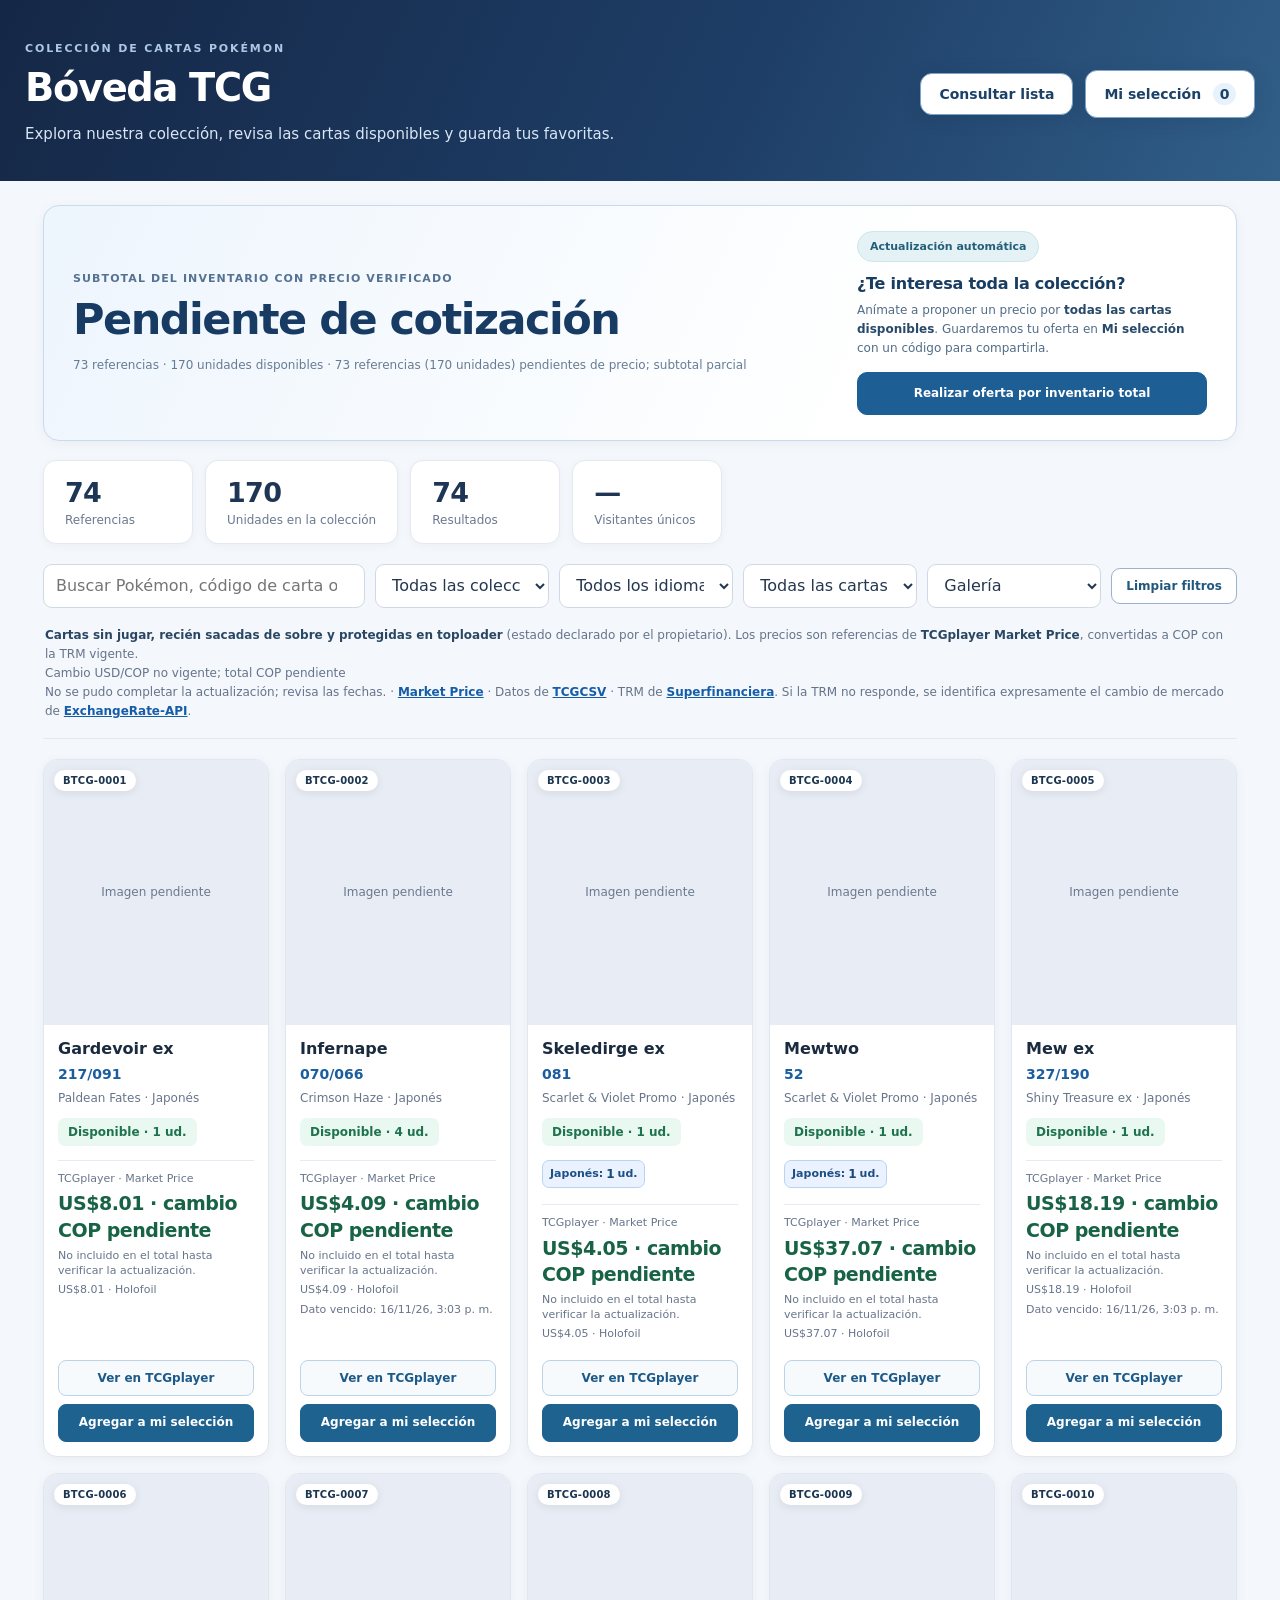
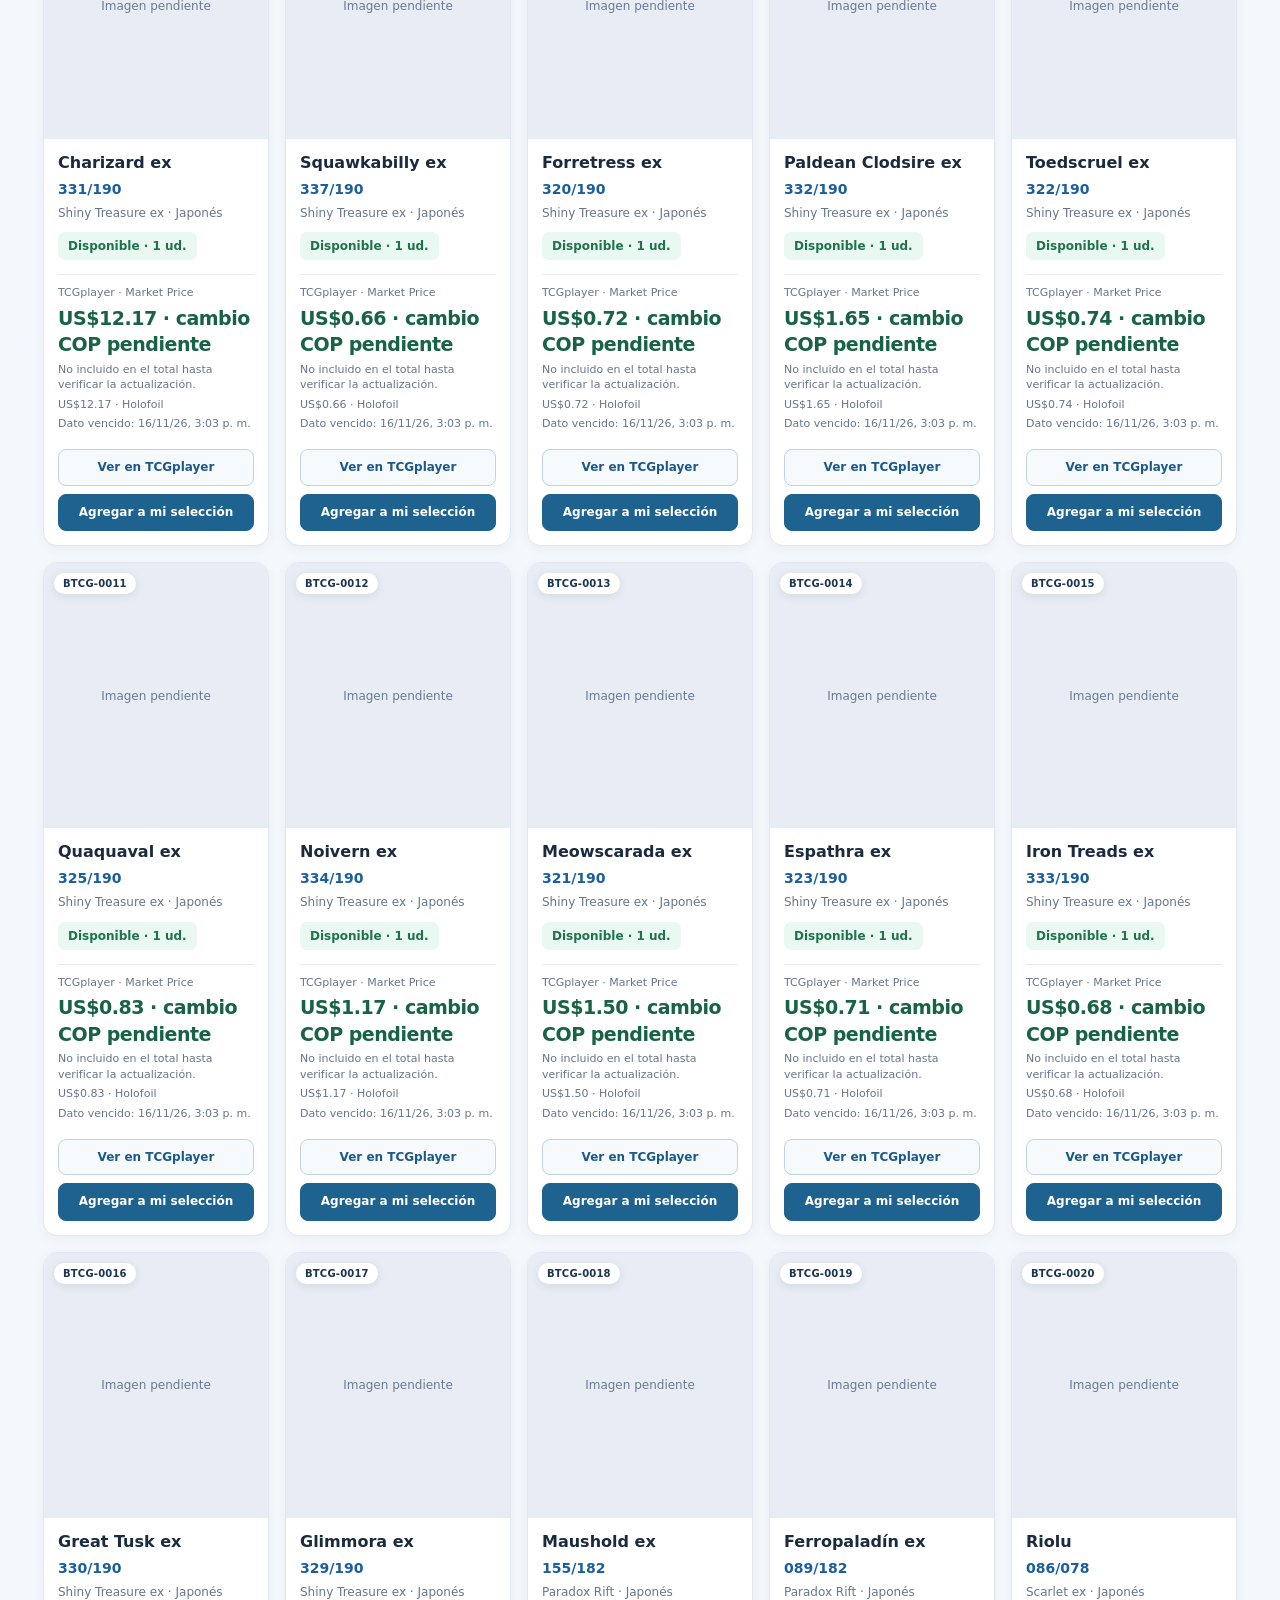
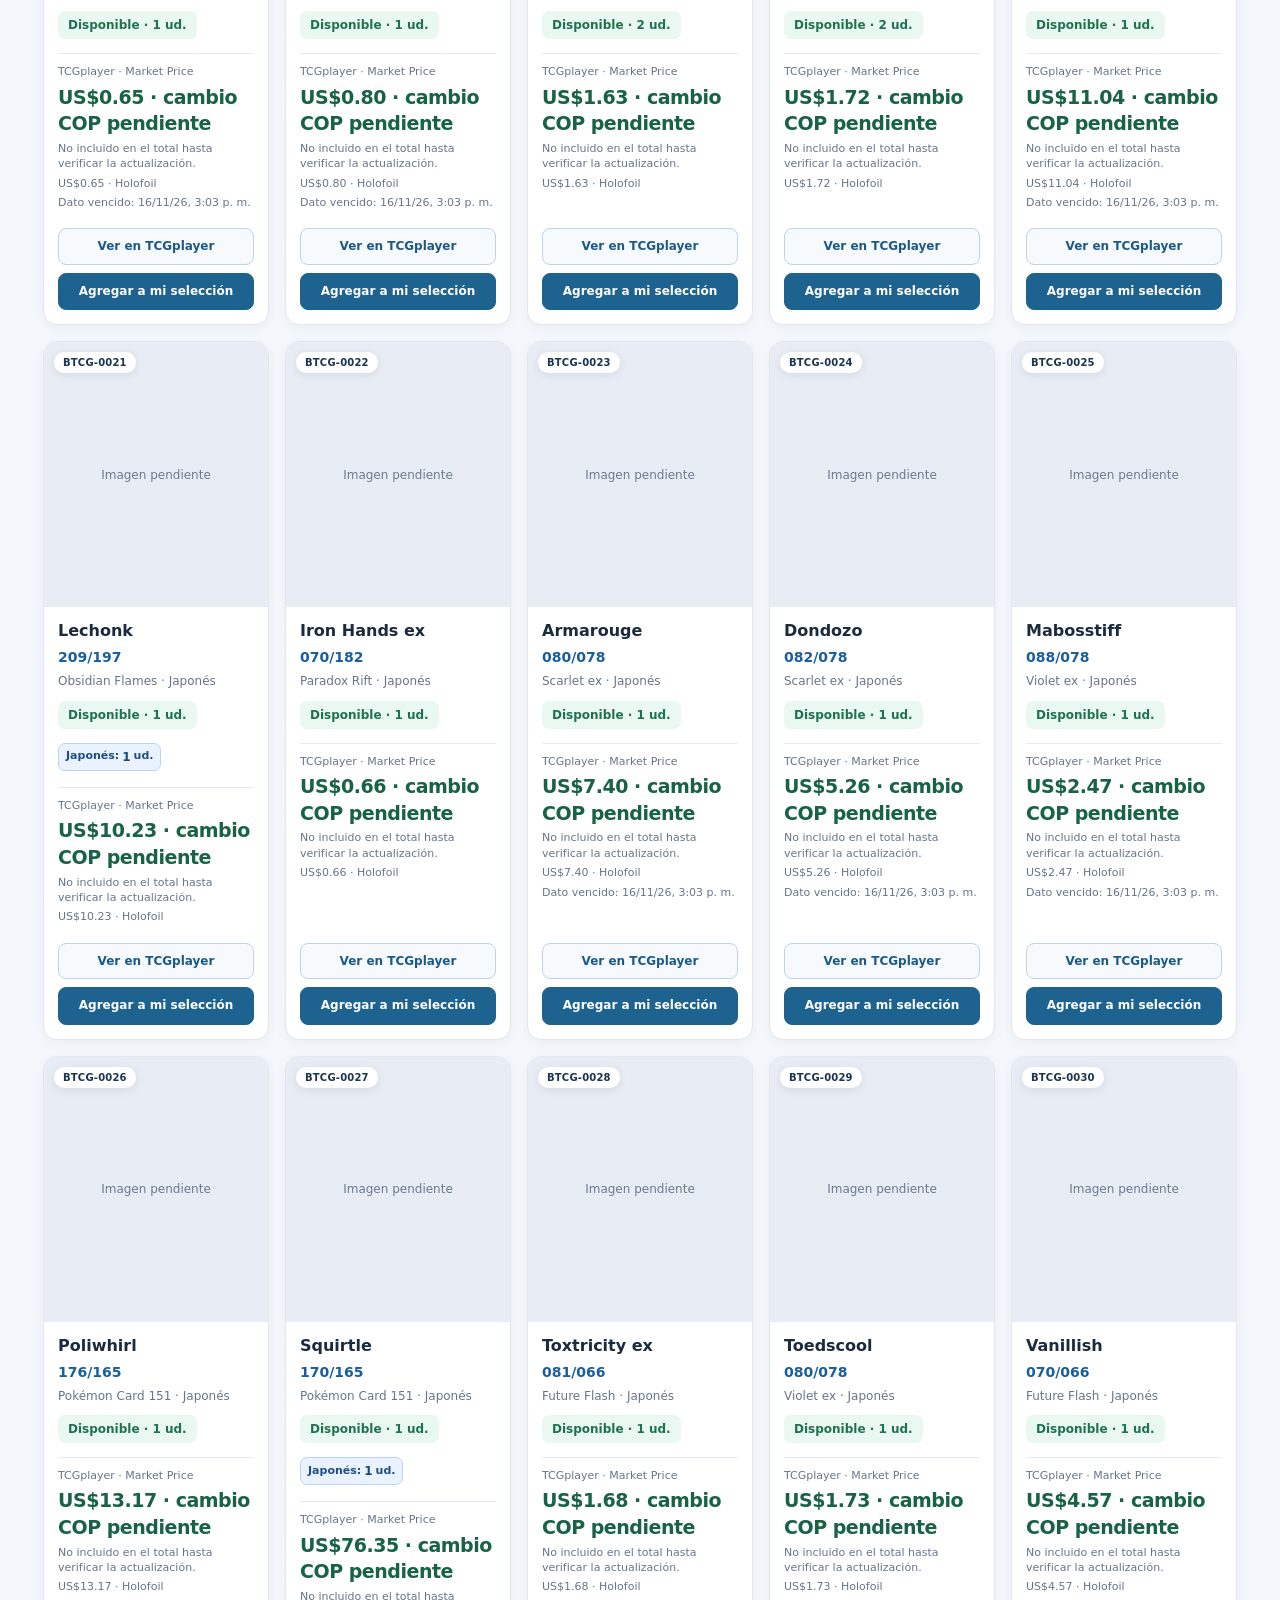
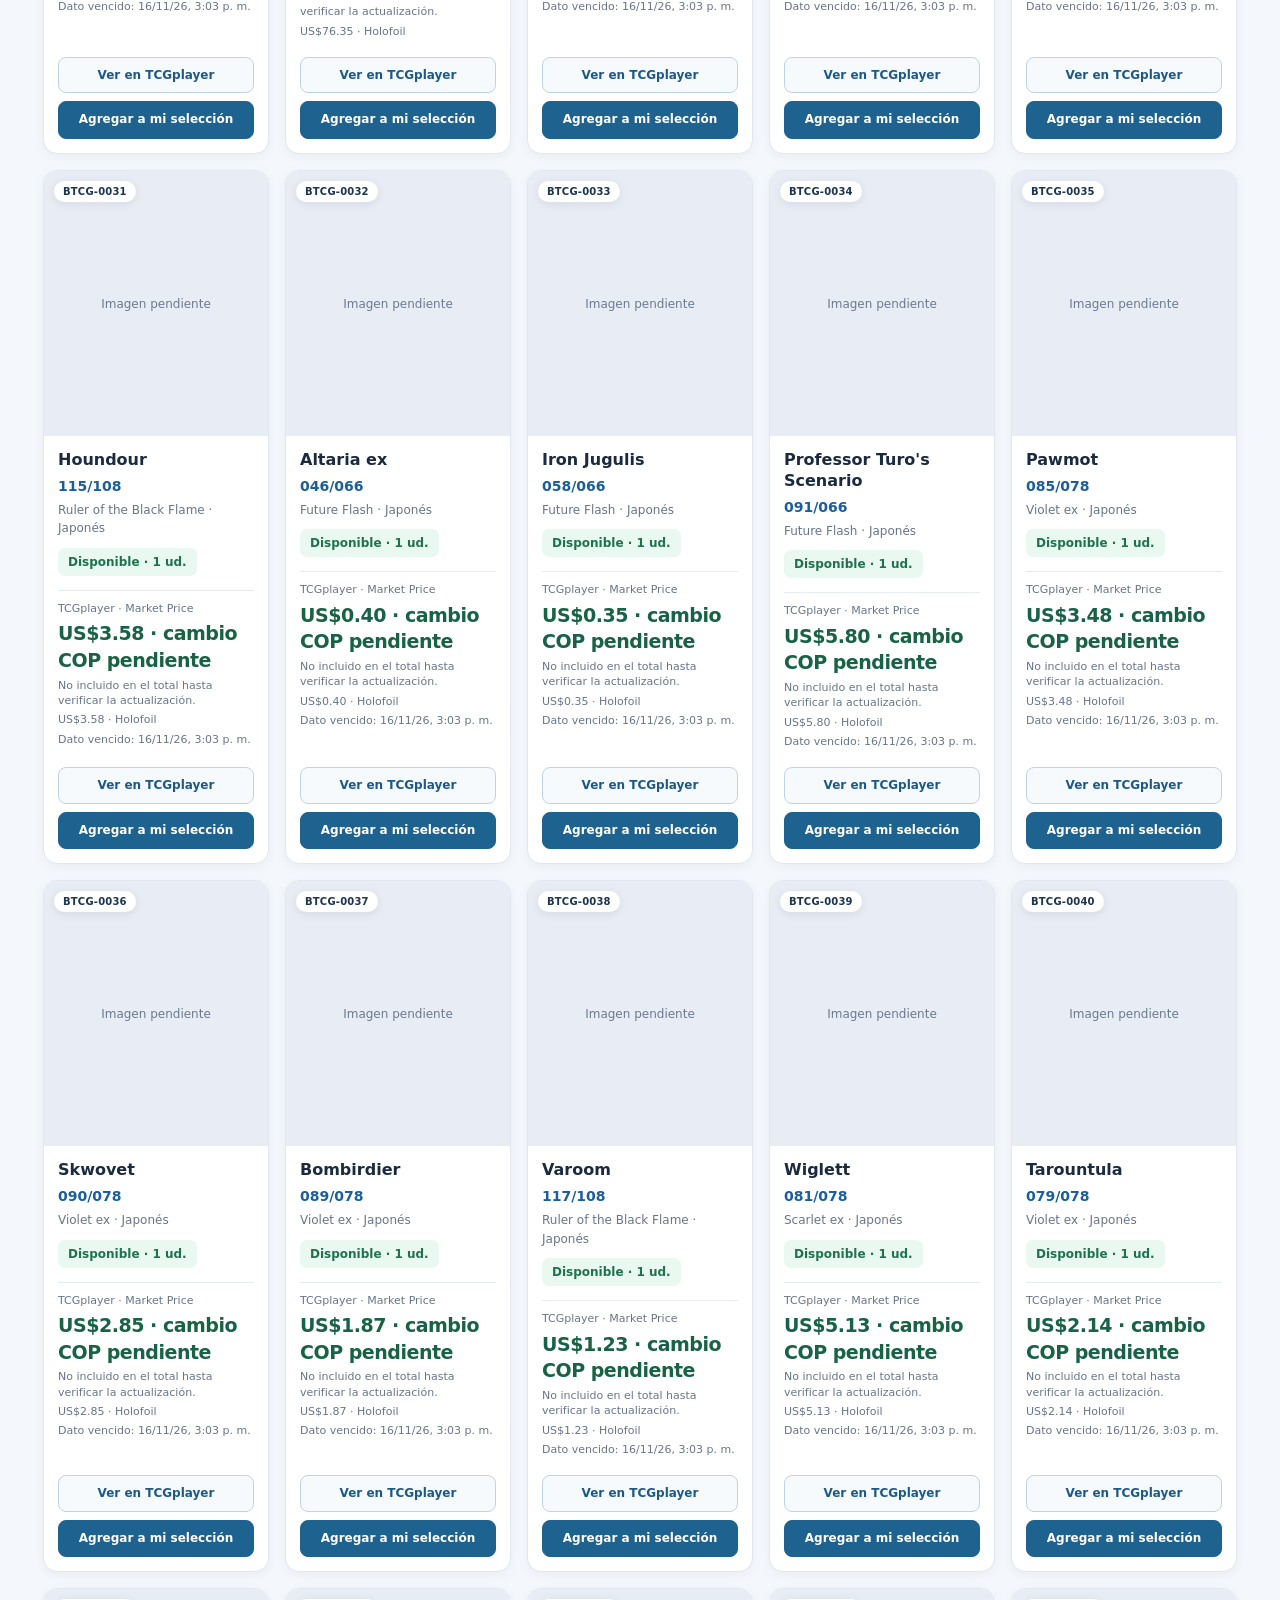
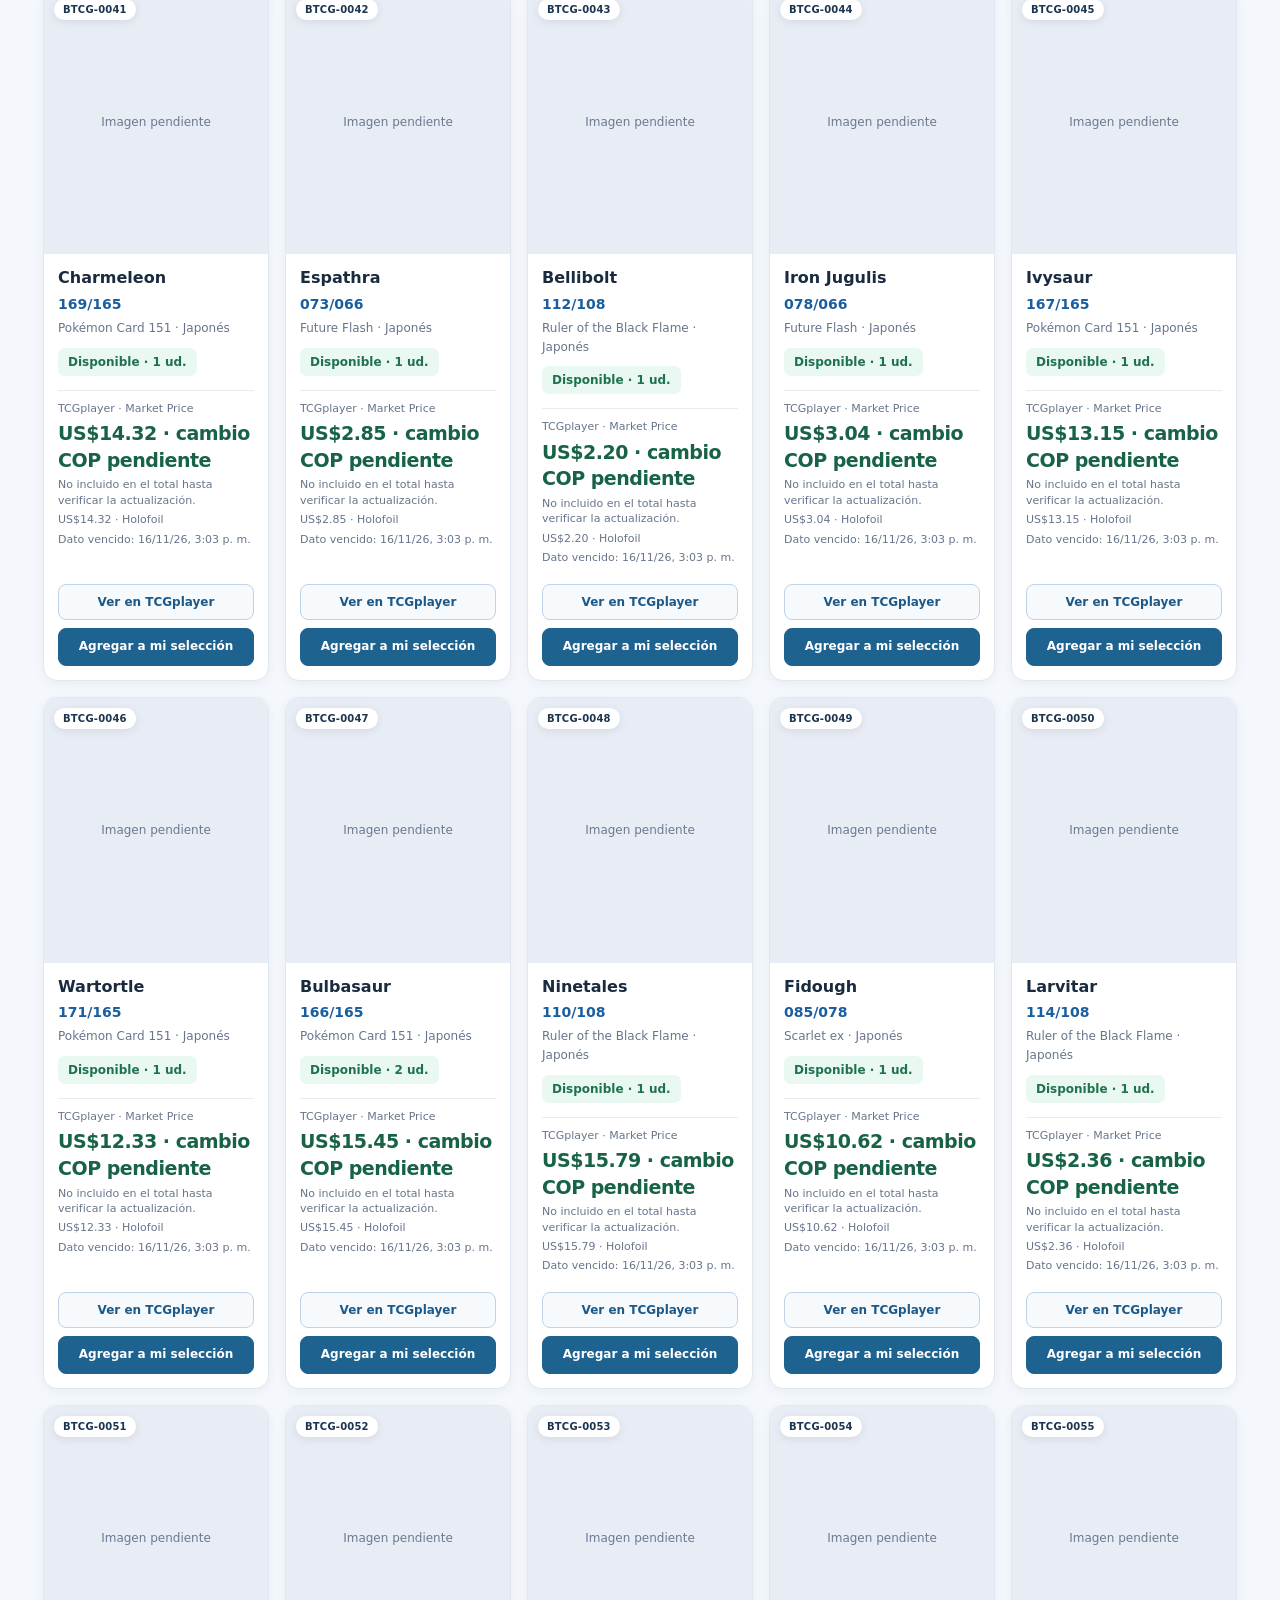
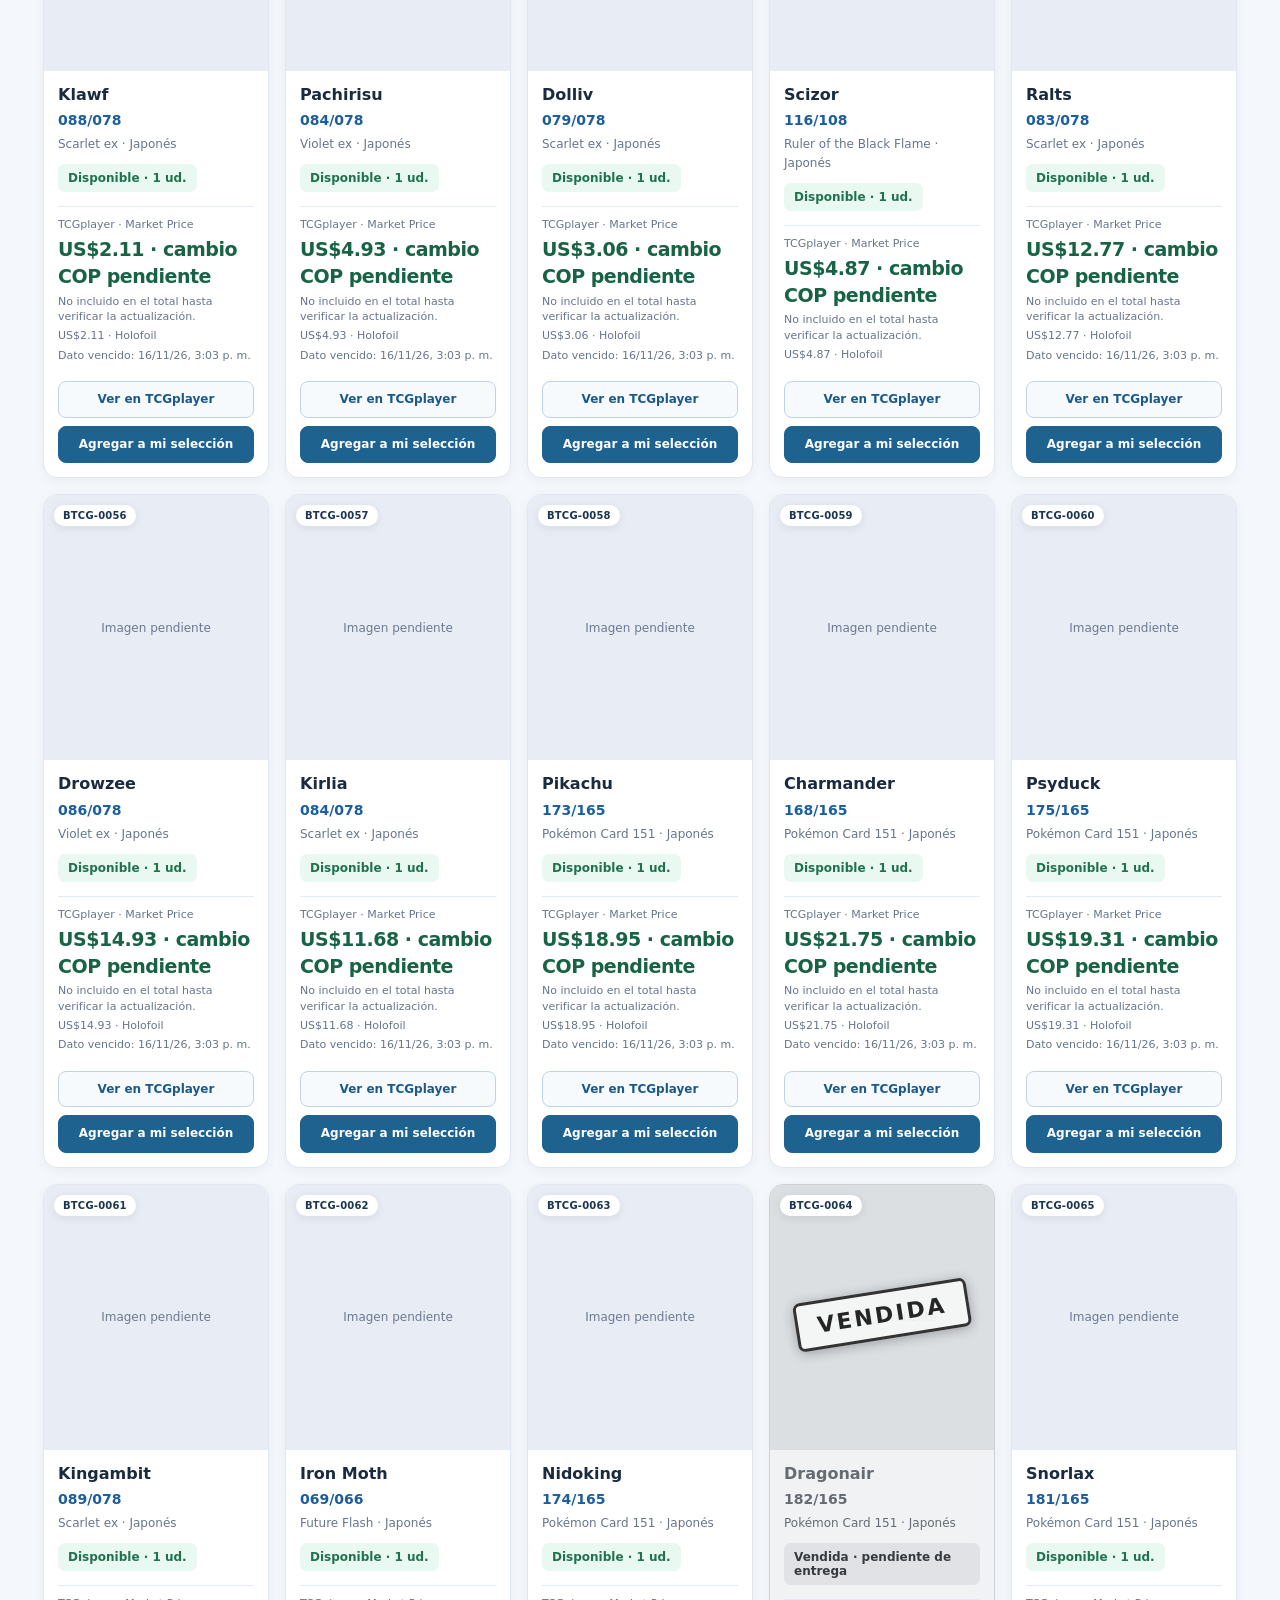
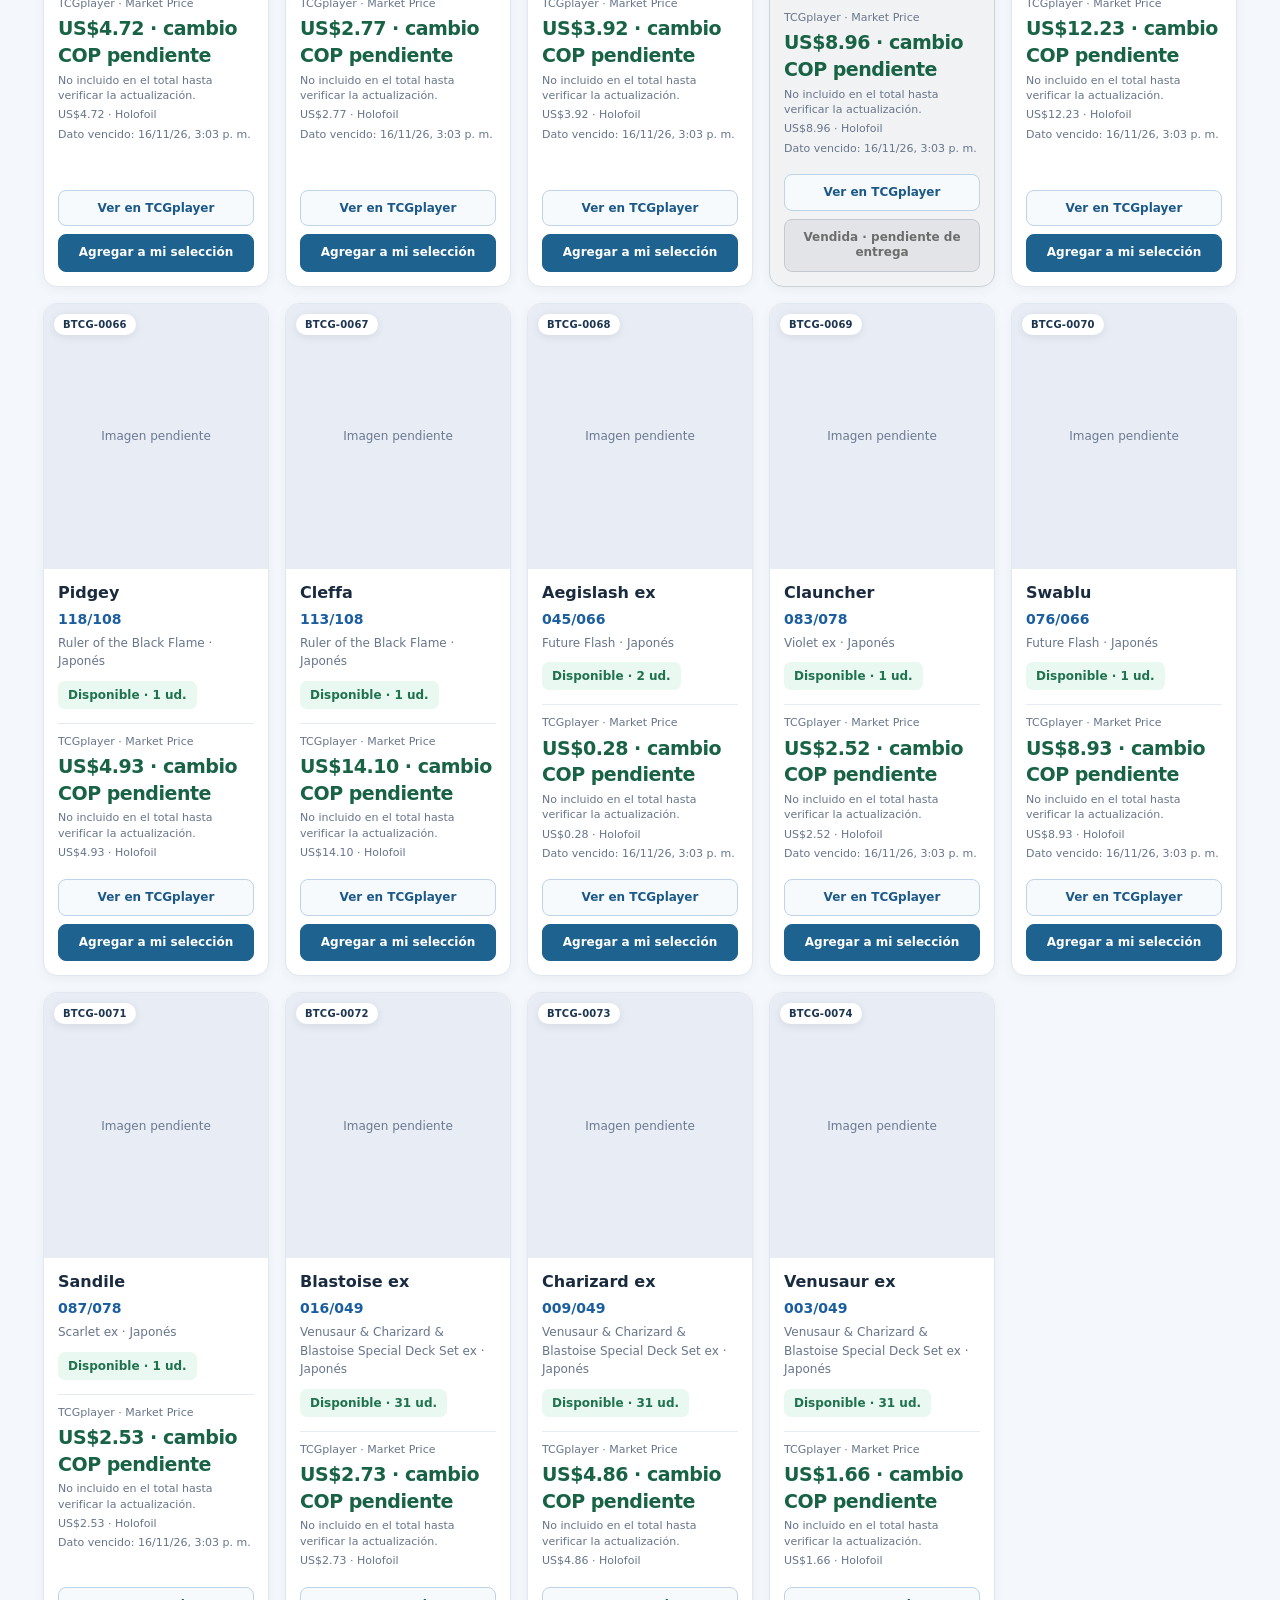
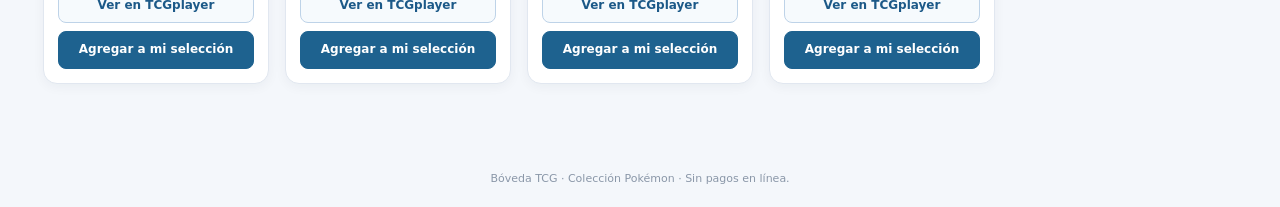
==== index.html @ ddc6ca7d "Actualizar versiones para mostrar estado pendiente de entrega" ====
<!doctype html>
<html lang="es">
<head>
<meta charset="utf-8">
<meta name="viewport" content="width=device-width,initial-scale=1">
<meta name="robots" content="noindex,nofollow,noarchive">
<meta name="theme-color" content="#17304f">
<title>Bóveda TCG | Colección de cartas Pokémon</title>
<meta name="description" content="Explora Bóveda TCG: colección Pokémon, disponibilidad y selección de cartas.">
<link rel="stylesheet" href="./styles.css?v=64">

</head>
<body>

<header class="top">
 <div class="brand">
  <div><p class="eyebrow">COLECCIÓN DE CARTAS POKÉMON</p><h1>Bóveda TCG</h1><p class="sub">Explora nuestra colección, revisa las cartas disponibles y guarda tus favoritas.</p></div>
  <div class="header-actions">
   <button id="managementEntry" type="button" class="manage-entry" aria-label="Modo administrador desactivado" aria-pressed="false" hidden disabled>Modo administrador</button>
   <button id="orderOpen" class="cart-trigger order-entry" type="button">Consultar lista</button>
   <button id="cartOpen" class="cart-trigger" type="button">Mi selección <span id="cartCount">0</span></button>
  </div>
 </div>
</header>
<main class="wrap">
 <section class="inventory-worth" aria-label="Valor del inventario disponible">
  <div>
   <p id="inventoryValueLabel" class="inventory-worth-label">VALOR TOTAL DEL INVENTARIO PUBLICADO</p>
   <strong id="inventoryTotal" class="inventory-worth-amount" aria-live="polite" aria-atomic="true">Calculando…</strong>
   <p id="inventoryMeta" class="inventory-worth-meta">Cargando existencias y precios de las cartas disponibles…</p>
  </div>
  <div class="inventory-offer-cta">
   <span class="inventory-worth-status">Actualización automática</span>
   <h2>¿Te interesa toda la colección?</h2>
   <p>Anímate a proponer un precio por <strong>todas las cartas disponibles</strong>. Guardaremos tu oferta en <strong>Mi selección</strong> con un código para compartirla.</p>
   <button id="openInventoryOffer" class="inventory-offer-button" type="button" disabled>Realizar oferta por inventario total</button>
  </div>
 </section>
 <section id="photoRecovery" class="photo-recovery" hidden aria-label="Recuperar fotografías anteriores">
  <div>
   <strong>Recuperación de fotografías anteriores</strong>
   <p id="photoRecoveryStatus" role="status" aria-live="polite">Comprobando imágenes de este navegador…</p>
  </div>
  <button id="photoRecoveryButton" type="button" disabled>Restaurar fotos guardadas</button>
 </section>
 <section class="stats" aria-label="Inventario de la bóveda">
  <div class="stat"><strong id="total">—</strong><small>Referencias</small></div>
  <div class="stat"><strong id="copies">—</strong><small>Unidades en la colección</small></div>
  <div class="stat"><strong id="shown">—</strong><small>Resultados</small></div>
  <div class="stat" title="Visitantes únicos desde el 11 de noviembre de 2026. Cada navegador se cuenta una sola vez."><strong id="visitors">0</strong><small>Visitantes únicos</small></div>
 </section>
 <div class="toolbar" role="search">
  <input id="q" type="search" placeholder="Buscar Pokémon, código de carta o colección…" aria-label="Buscar cartas" autocomplete="off">
  <select id="set" aria-label="Colección"><option value="">Todas las colecciones</option></select>
  <select id="lang" aria-label="Idioma"><option value="">Todos los idiomas</option></select>
  <select id="availability" aria-label="Disponibilidad"><option value="all">Todas las cartas</option><option value="available">Solo disponibles</option><option value="soldout">No disponibles</option></select>
  <select id="view" aria-label="Vista"><option value="grid">Galería</option><option value="table">Tabla</option></select>
  <button id="resetFilters" type="button">Limpiar filtros</button>
 </div>
 <p id="editingBanner" class="editing-banner" hidden>Modo administrador activo: en cada carta selecciona <strong>Editar imagen, cantidad e idioma</strong>. <button id="autoFillImages" type="button" class="primary">Buscar imágenes faltantes automáticamente</button> <span id="autoFillProgress" role="status" aria-live="polite"></span></p>
 <p class="notice simple-price-note"><strong>Cartas sin jugar, recién sacadas de sobre y protegidas en toploader</strong> (estado declarado por el propietario). Los precios son referencias de <strong>TCGplayer Market Price</strong>, convertidas a COP con la TRM vigente. <br><span id="exchangeRate"></span><br><span id="marketStatus" role="status" aria-live="polite">Consultando cotizaciones…</span> · <a href="https://help.tcgplayer.com/hc/en-us/articles/213588017-TCGplayer-Market-Price" target="_blank" rel="noopener noreferrer">Market Price</a> · Datos de <a href="https://tcgcsv.com" target="_blank" rel="noopener noreferrer">TCGCSV</a> · TRM de <a href="https://www.datos.gov.co/Econom-a-y-Finanzas/Tasa-de-Cambio-Representativa-del-Mercado-TRM/32sa-8pi3" target="_blank" rel="noopener noreferrer">Superfinanciera</a>. Si la TRM no responde, se identifica expresamente el cambio de mercado de <a href="https://www.exchangerate-api.com" target="_blank" rel="noopener noreferrer">ExchangeRate-API</a>.</p>
 <div id="results" class="grid" aria-live="polite"></div>
</main>
<dialog id="orderDialog" class="order-dialog" aria-labelledby="orderTitle">
  <div class="order-header">
    <div>
      <span class="order-kicker">BÓVEDA TCG / CONSULTA DE CARTAS</span>
      <h2 id="orderTitle">Listado del cliente</h2>
      <p>Consulta las cartas, sus imágenes y los precios de referencia sin buscar una por una.</p>
    </div>
    <button id="orderClose" type="button" class="order-close" aria-label="Cerrar">×</button>
  </div>
  <section class="order-input-section" aria-label="Consultar lista del cliente">
    <label for="orderPaste">Pega aquí el listado que te enviaron</label>
    <textarea id="orderPaste" rows="4" spellcheck="false" placeholder="BTCG-0001 | Mewtwo | 52 | Scarlet & Violet Promo | Japonés | Referencia por carta: $ 116.914 COP | Unidades solicitadas: 1"></textarea>
    <div class="order-form-actions">
      <button type="button" id="orderImport" class="order-main-button">Consultar cartas</button>
      <button type="button" id="orderClear" class="order-light-button">Nueva consulta</button>
      <span class="order-readonly"><span aria-hidden="true">●</span> Solo consulta · Sin cambios al inventario</span>
    </div>
    <p id="orderMessage" class="order-message" role="status" aria-live="polite"></p>
  </section>
  <div id="orderWorkspace" hidden>
    <div class="order-overview" aria-label="Resumen de la consulta">
      <div class="order-metric"><span>Referencias encontradas</span><strong id="orderMatched">—</strong></div>
      <div class="order-metric"><span>Unidades solicitadas</span><strong id="orderUnits">—</strong></div>
      <div class="order-metric order-metric-highlight"><span>Total según mensaje</span><strong id="orderClientTotal">—</strong></div>
      <div class="order-metric"><span>Valor de mercado estimado</span><strong id="orderMarketTotal">—</strong><small id="orderMarketNote">Referencia TCGplayer</small></div>
    </div>
    <div class="order-results-head">
      <div><h3>Cartas del pedido</h3><p id="orderResultsDescription">Imágenes, cantidades y precios en un solo lugar.</p></div>
      <label for="orderSort">Ordenar por
        <select id="orderSort">
          <option value="collection">Colección</option>
          <option value="original">Orden del cliente</option>
          <option value="name">Nombre</option>
        </select>
      </label>
    </div>
    <div id="orderCards" class="order-list" aria-live="polite"></div>
    <p class="order-bottom-note">Los precios de mercado son referencias de TCGplayer procesadas desde TCGCSV, precios propios indicados o datos autorizados de Collectr cuando estén disponibles. Si falta un precio, se puede consultar la búsqueda de Collectr. Para confirmar el valor vigente, abre la ficha de su fuente. Las existencias son las registradas en Bóveda TCG y pueden diferir de las unidades físicas.</p>
  </div>
</dialog>
<dialog id="inventoryOfferDialog" class="editor-dialog inventory-offer-dialog" aria-labelledby="inventoryOfferTitle">
 <div class="dialog-top">
  <h2 id="inventoryOfferTitle">Tu oferta por toda la colección</h2>
  <button id="closeInventoryOffer" class="icon-button" type="button" aria-label="Cerrar">×</button>
 </div>
 <p>Elige cuánto ofrecerías por <strong>todas las cartas disponibles</strong>. Te daremos un código para enviarnos tu propuesta.</p>
 <div class="offer-market-reference">
  <small>Valor de referencia del inventario</small>
  <strong id="offerReferenceTotal">—</strong>
  <span id="offerReferenceUnits">—</span>
 </div>
 <form id="inventoryOfferForm">
  <label for="offerAmount">Tu oferta (pesos colombianos)</label>
  <div class="offer-input-wrap"><span aria-hidden="true">$</span><input id="offerAmount" type="number" min="1" step="1" placeholder="Ingresa tu oferta en COP" required inputmode="numeric" autocomplete="off"></div>
  <p class="offer-preview" id="offerPreview" aria-live="polite"></p>
  <p id="offerError" class="offer-error" role="alert" hidden></p>
  <button id="saveInventoryOffer" class="primary offer-submit" type="submit">Agregar oferta a Mi selección</button>
 </form>
 <p class="offer-fineprint">La propuesta no es una compra ni reserva. Se confirmarán el precio y las existencias antes de aceptarla.</p>
</dialog>
<dialog id="cartDialog" class="editor-dialog cart-dialog">
 <div class="dialog-top"><h2>Mi selección de cartas</h2><button id="closeCart" class="icon-button" type="button" aria-label="Cerrar">×</button></div>
 <p>Aquí se guardan tus cartas y las ofertas por el inventario completo. Puedes copiar o enviar tu propuesta para que la revisemos.</p>
 <div id="cartItems"></div>
 <p id="cartSummary" class="cart-summary"></p>
 <button id="downloadCart" type="button" class="primary">Descargar lista .txt</button>
 <button id="copyCart" type="button">Copiar propuesta</button>
 <button id="shareCart" type="button" class="cart-share-button">Compartir por WhatsApp</button>
 <button id="clearCart" type="button" class="danger">Vaciar selección</button>
</dialog>
<dialog id="editorDialog" class="editor-dialog">
 <div class="dialog-top"><h2 id="editorTitle">Editar carta</h2><button id="closeEditor" class="icon-button" type="button" aria-label="Cerrar">×</button></div>
 <p id="editorMessage" class="editor-message" role="status"></p>
 <p id="editingCard"></p>
 <div id="adminCardFields">
  <h3>Disponibilidad</h3>
  <label for="adminQuantity">Unidades disponibles</label>
  <input id="adminQuantity" type="number" min="0" max="100000" step="1">
  <label class="inline-check"><input id="adminListed" type="checkbox"> Mostrar como disponible</label>
  <button id="saveStock" type="button" class="primary">Guardar cantidad y disponibilidad</button>
  <h3>Idioma</h3>
  <label for="adminLanguage">Idioma de la carta</label>
  <select id="adminLanguage"><option value="">Sin especificar</option><option>Inglés / Español</option><option>Inglés</option><option>Español</option><option>Japonés</option><option>Chino</option><option>Coreano</option><option>Francés</option><option>Alemán</option><option>Italiano</option><option>Portugués</option></select>
  <button id="saveCardInfo" type="button" class="primary">Guardar idioma</button>
  <h3>Imagen de la carta</h3>
  <p class="hint">Busca la imagen por nombre, número, colección e idioma, y revisa que corresponda a la versión exacta.</p>
  <div class="image-search-actions">
   <button id="findCatalogImage" type="button" class="primary">Buscar imagen automáticamente</button>
   <a id="searchCardImage" href="#" target="_blank" rel="noopener noreferrer" class="image-search-link">Buscar en Google Imágenes</a>
  </div>
  <div id="imageSearchResult" class="image-search-result" hidden>
   <img id="imageSearchPreview" alt="Vista previa de la imagen encontrada" loading="lazy" referrerpolicy="no-referrer">
   <p id="imageSearchInfo" class="hint"></p>
   <button id="assignFoundImage" type="button" class="primary">Asignar esta imagen</button>
  </div>
  <label for="imageUrl">URL HTTPS de imagen</label><input id="imageUrl" type="url" placeholder="https://…/imagen.jpg">
  <button id="saveImageUrl" type="button" class="primary">Guardar imagen para todos</button>
  <div class="or-label">O subir fotografía</div>
  <input id="imageUpload" type="file" accept="image/jpeg,image/png,image/webp">
  <button id="saveImageFile" type="button" class="primary">Subir fotografía</button>
 </div>
</dialog>
<footer class="footer">Bóveda TCG · Colección Pokémon · Sin pagos en línea.</footer>

<script src="./cards.js?v=103-catalogo-japones"></script>
<script src="./shared-images-snapshot.js?v=102"></script>
<script src="./shared-images.js?v=102-shared-media"></script>
<script src="./catalog-overrides.js?v=32"></script>
<script src="./card-stock.js?v=33"></script>
<script src="./card-images.js?v=102-shared-media"></script>
<script src="./pricing-core.js?v=101-gardevoir-scizor-sprigatito"></script>
<script src="./market-prices.js?v=81-precios-limpios"></script>
<script src="./sold-cards.js?v=18-dragonair-pendiente"></script>
<script src="./app.js?v=104-dragonair-pendiente"></script>
<script src="./order-panel.js?v=67-dragonair-pendiente"></script>
<script src="./visitors.js?v=2"></script>
</body>
</html>
---- styles.css ----
:root{color-scheme:light;font-family:Inter,-apple-system,BlinkMacSystemFont,"Segoe UI",system-ui,sans-serif;background:#f4f7fb;color:#1a2b3f;font-synthesis:none}*{box-sizing:border-box}body{margin:0}button,input,select{font:inherit}button{cursor:pointer}a{color:#155ca9}[hidden]{display:none!important}.top{background:linear-gradient(115deg,#152746 0%,#1e3e67 58%,#315f88 100%);color:#fff;padding:42px max(20px,calc((100vw - 1230px)/2)) 34px}.top h1{font-size:clamp(27px,3vw,43px);letter-spacing:-.035em;line-height:1.1;margin:0}.sub{font-size:15px;color:#d8e6f5;margin:13px 0 0}.wrap{max-width:1230px;margin:0 auto;padding:24px 18px 66px}.stats{display:flex;flex-wrap:wrap;gap:12px;margin-bottom:20px}.stat{border:1px solid #e4e9f1;background:#fff;box-shadow:0 2px 10px #1a35540a;border-radius:13px;min-width:150px;padding:16px 21px}.stat strong{font-size:27px;line-height:1.15;letter-spacing:-.025em;display:block;color:#1e3555}.stat small{display:block;color:#6a7890;font-size:12px;margin-top:5px}.toolbar{display:flex;gap:10px;flex-wrap:wrap;align-items:center;margin-bottom:18px}.toolbar input,.toolbar select{height:44px;padding:0 12px;background:#fff;border:1px solid #cfd9e6;border-radius:9px;color:#253750;outline:none}.toolbar input:focus,.toolbar select:focus{border-color:#4285bd;box-shadow:0 0 0 3px #dceefa}.toolbar input{flex:2;min-width:230px}.toolbar select{flex:1;min-width:145px}.notice{line-height:1.55;font-size:12px;color:#63738c;margin:0 0 20px}.notice a{font-weight:600}.grid{display:grid;grid-template-columns:repeat(auto-fill,minmax(196px,1fr));gap:16px}.item{display:flex;flex-direction:column;overflow:hidden;border:1px solid #e1e7f0;border-radius:14px;box-shadow:0 3px 12px #142c450c;background:#fff;transition:transform .15s,box-shadow .15s}.item:hover{box-shadow:0 7px 23px #15284020;transform:translateY(-2px)}.art{position:relative;background:#e8edf5;height:265px;display:flex;align-items:center;justify-content:center;overflow:hidden}.art>img{position:absolute;inset:0;height:100%;width:100%;object-fit:contain;background:#e9eef4}.placeholder{position:absolute;inset:0;display:flex;align-items:center;justify-content:center;flex-direction:column;gap:11px;padding:16px;color:#6b7990;font-size:12px;text-align:center}.empty-symbol{font-size:28px;color:#9aabc2}.loader{height:24px;width:24px;border-radius:50%;border:3px solid #d2dce8;border-top-color:#507fac;animation:spin .85s linear infinite}@keyframes spin{to{transform:rotate(360deg)}}.pill{position:absolute;z-index:2;top:9px;right:9px;background:#fff;color:#1c3551;padding:5px 9px;font-size:12px;font-weight:700;border-radius:999px;box-shadow:0 2px 10px #00000016}.details{padding:14px;display:flex;flex-direction:column;flex:1;gap:6px}.details h3{font-size:16px;line-height:1.3;margin:0;overflow-wrap:anywhere}.num{font-size:14px;font-weight:700;color:#1b5e9f;white-space:nowrap}.meta{font-size:12px;color:#67758b;line-height:1.55}.image-status{font-size:11px;color:#97620b;line-height:1.35;margin-top:4px;min-height:15px}.image-status.found{color:#33805b}.links{display:flex;gap:6px;flex-wrap:wrap;margin-top:auto;padding-top:8px}.links a,.image-button{border:1px solid #d6e1ee;border-radius:7px;padding:7px 9px;font-size:11px;color:#1c5b93;background:#fff;text-decoration:none;font-weight:600}.links a:hover,.image-button:hover{background:#edf5ff}.image-button{cursor:pointer}.table-scroll{overflow:auto;border:1px solid #dfe7f0;border-radius:12px;background:#fff;box-shadow:0 2px 10px #1a355410}.data-table{width:100%;border-collapse:collapse;font-size:13px;white-space:nowrap}.data-table th{background:#eaf0f7;color:#3d516c;font-weight:700;text-align:left;padding:13px 12px;position:sticky;top:0;z-index:1}.data-table td{border-top:1px solid #edf0f4;padding:10px 12px}.data-table tbody tr:hover{background:#f5f9ff}.num-col{font-weight:700;color:#145a9c}.thumbnail{width:63px}.mini-art{height:67px;width:47px;background:#ecf1f6;display:flex;align-items:center;justify-content:center;border-radius:4px;color:#9aa9b8}.mini-art img{height:100%;width:100%;object-fit:contain}.no-results{grid-column:1/-1;background:#fff;padding:40px;text-align:center;border:1px solid #e1e6ee;border-radius:12px;color:#69768b}.footer{font-size:11px;text-align:center;color:#8a97a8;padding:22px 10px}.footer a{color:#536f94}@media(min-width:1450px){.grid{grid-template-columns:repeat(5,minmax(0,1fr))}}@media(max-width:650px){.top{padding:30px 18px}.top h1{font-size:28px}.wrap{padding:16px 10px 46px}.stat{min-width:0;flex:1;padding:13px 11px}.stat strong{font-size:23px}.toolbar input,.toolbar select{width:100%;flex:1 1 100%}.grid{grid-template-columns:repeat(2,minmax(0,1fr));gap:9px}.art{height:220px}.details{padding:10px}.details h3{font-size:14px}.links a,.image-button{font-size:10px;padding:6px}.meta{font-size:11px}.notice{font-size:11px}}
.image-status.attention{color:#a15b0a;font-weight:700}

.admin-actions{display:flex;gap:12px;align-items:center;flex-wrap:wrap;margin-top:18px}
.admin-actions button{font-size:13px;color:#153657;background:#fff;border:1px solid #bbd0e4;padding:10px 15px;border-radius:9px;font-weight:650}
.admin-actions span{font-size:12px;color:#d5e2f3}
#refreshMarket{border:1px solid #cfd9e6;background:#eef4fb;color:#2c547e;border-radius:9px;padding:10px 14px;font-size:12px;font-weight:650;white-space:nowrap}
.price-section{border-top:1px solid #eaf0f5;margin-top:7px;padding-top:11px}
.price-title{font-size:11px;color:#42526c;letter-spacing:.025em;font-weight:750;text-transform:uppercase;margin-bottom:9px}
.pricing{min-height:18px;font-size:11px;color:#657286;line-height:1.5}
.pricing.no-price{font-style:italic;color:#8491a4}
.price-lines{display:flex;flex-direction:column;gap:9px}
.market-group{display:flex;flex-direction:column;gap:3px}
.market-group>strong{font-size:12px;color:#203d5d}
.market-group>small{font-size:10px;color:#7d8a9a}
.price-line{display:flex;justify-content:space-between;align-items:center;gap:9px}
.price-line span{color:#60758b}
.price-line b{color:#1e704e;font-size:12px;font-weight:750;white-space:nowrap}
.reference-warning{font-size:10px;color:#8a621b;line-height:1.45}
.table-market{min-width:160px;font-size:12px;color:#567082}
.table-price{margin:4px 0;color:#166549;font-weight:600;white-space:nowrap}
.table-market small{display:block;color:#7c8c9d;font-size:10px}
.editor-dialog{width:min(470px,calc(100vw - 24px));max-height:85vh;overflow:auto;padding:22px;border:1px solid #d7e2ee;border-radius:17px;box-shadow:0 24px 80px #0b223c55;color:#172d48;background:#fff}
.editor-dialog::backdrop{background:#071b31a6;backdrop-filter:blur(3px)}
.dialog-top{display:flex;justify-content:space-between;align-items:start;gap:20px;margin-bottom:10px}
.dialog-top h2{font-size:21px;margin:0}
.icon-button{background:transparent;border:0;font-size:28px;color:#62768e;line-height:1;padding:0 5px}
.editor-dialog p{line-height:1.5;font-size:13px;color:#596e86}
.editor-dialog label{display:block;font-weight:700;font-size:12px;margin:12px 0 6px}
.editor-dialog input[type="text"],.editor-dialog input[type="email"],.editor-dialog input[type="url"],.editor-dialog input[type="file"]{width:100%;padding:11px;border:1px solid #c9d6e5;border-radius:8px;background:#fff;font-size:13px}
.editor-dialog button:not(.icon-button){border:1px solid #c6d8e9;border-radius:8px;background:#f3f7fc;padding:10px 13px;margin:10px 5px 2px 0;color:#1f507f;font-size:12px;font-weight:700}
.editor-dialog button.primary{background:#1e5e95;border-color:#1e5e95;color:#fff}
.editor-dialog button.danger{color:#a53535;background:#fff7f7;border-color:#efd7d7}
.editor-dialog .editor-message{font-size:12px;background:#eaf4ff;color:#235477;border-radius:8px;padding:10px;margin:6px 0 12px;white-space:pre-wrap;overflow-wrap:anywhere}
.editor-dialog .editor-message:empty{display:none}
.editor-dialog .editor-message.error{background:#ffeded;color:#a23636}
.editor-dialog .hint{font-size:11px;color:#758396}
.editor-dialog .or-label{text-align:center;font-size:11px;color:#7a8999;text-transform:uppercase;margin:14px 0 4px}
.editor-dialog hr{border:0;border-top:1px solid #e4eaf1;margin:19px 0 12px}
#editingCard{font-size:13px;font-weight:700;color:#315377}
@media(max-width:650px){#refreshMarket{width:100%}.art{height:228px}.price-line{flex-wrap:wrap;gap:3px}.price-line b{font-size:11px}}

/* Bóveda TCG: vitrina, carrito y administración discreta */
.brand{display:flex;align-items:center;justify-content:space-between;gap:28px}
.eyebrow{font-size:11px;letter-spacing:.17em;font-weight:780;color:#acc8e2;margin:0 0 12px}
.brand .sub{max-width:700px;line-height:1.65;font-size:15px}
.cart-trigger{border:1px solid #7da3c9;background:#fff;color:#1b4167;padding:12px 18px;border-radius:12px;font-size:14px;font-weight:750;white-space:nowrap;box-shadow:0 3px 20px #0b223e20}
.cart-trigger span{display:inline-block;min-width:23px;margin-left:7px;padding:3px 6px;background:#e8f2fb;border-radius:999px}
.item .art>.pill{top:10px;left:10px;right:auto;font-size:10px;letter-spacing:.02em}
.stock-status{font-size:12px;font-weight:750;border-radius:7px;padding:7px 10px;width:fit-content;margin-top:3px}
.stock-status.is-available{color:#1f724e;background:#e9f8f0}
.stock-status.is-soldout{color:#9b3d3d;background:#fff0f0}
.language-quantities{display:flex;flex-wrap:wrap;gap:5px;margin-top:7px;margin-bottom:2px;align-items:center}
.language-quantity{display:inline-flex;align-items:center;gap:3px;background:#eaf2ff;color:#1d4e84;border:1px solid #bbd3f3;border-radius:7px;padding:5px 7px;font-size:11px;font-weight:650;line-height:1.35;white-space:nowrap}
.language-quantity strong{font-size:12px;font-weight:800;color:#164878}

.item:has(.is-soldout) .art img{filter:saturate(.75)}
.links .add-cart,.cart-row-controls button{font-size:11px;border:1px solid #1e628f;border-radius:8px;background:#1e628f;color:white;font-weight:700;padding:8px 11px;cursor:pointer}
.links .add-cart{flex:1;min-width:140px}
.links .add-cart:disabled{cursor:default;background:#eff2f6;border-color:#e0e5ed;color:#7b8b9a}
.links .image-button,.links .tcg-link{flex:none}
.tcg-link{display:block;margin-top:10px;font-size:12px;font-weight:800;text-decoration:none;color:#195a90;border:1px solid #cbdde9;border-radius:8px;padding:9px 11px;text-align:center;background:#f6faff}
.tcg-link:hover{background:#e7f2fc}
#resetFilters{font-size:12px;background:white;border:1px solid #9cb2c8;color:#22577e;border-radius:9px;padding:10px 14px;font-weight:750;white-space:nowrap}
.price-lines,.pricing{width:100%}
.market-group{max-width:100%}
.price-line b{font-size:12px}
.table-market{min-width:190px}
.table-market .price-line{font-size:11px}
.table-action{min-width:160px}
.table-action button{display:block;margin:4px 0;border-radius:7px;border:1px solid #a1b8ce;background:#f5f9fc;color:#1f507c;padding:8px 12px;font-size:11px;font-weight:750}
.table-action button:disabled{opacity:.55;cursor:not-allowed}
.cart-dialog{width:min(570px,calc(100vw - 24px))}
.cart-row{border-bottom:1px solid #e6ecf3;padding:13px 0;display:flex;justify-content:space-between;align-items:center;gap:12px}
.cart-row strong{font-size:14px}
.cart-row small{display:block;margin-top:5px;color:#75859b;font-size:11px}
.cart-row-controls{display:flex;gap:7px;align-items:center;white-space:nowrap}
.cart-row-controls button{min-width:26px;padding:6px 8px}
.cart-row-controls button:disabled{opacity:.45;cursor:not-allowed}
.cart-row-controls span{min-width:17px;text-align:center;font-weight:700;font-size:12px}
.cart-summary{font-weight:750!important;color:#25486e!important}
.editor-dialog h3{margin:18px 0 5px;font-size:15px;color:#1e4266;padding-bottom:6px;border-bottom:1px solid #e7edf5}
.editor-dialog .inline-check{display:flex;align-items:center;gap:10px;margin:13px 0;font-weight:600}
.editor-dialog input[type="number"],.editor-dialog select{width:100%;padding:11px;border:1px solid #c9d6e5;border-radius:8px;background:white;font-size:13px}
.editor-dialog .inline-check input{width:auto}
#ownerAccess{font-size:12px;padding:8px 12px}
#ownerAccess[hidden]{display:none!important}
#adminCardFields[hidden],#loginPanel[hidden],#editPanel[hidden]{display:none!important}
@media(max-width:720px){
 .brand{align-items:flex-start;flex-direction:column;gap:18px}
 .cart-trigger{align-self:flex-start}
 .cart-row{align-items:flex-start;flex-direction:column}
 .cart-row-controls{align-self:flex-end}
 #resetFilters{width:100%}
 .item .art>.pill{font-size:9px}
 .stock-status{font-size:11px}
}

/* Transparencia de precios y acceso administrativo */
.price-disclaimer{background:#f7fafd;border:1px solid #d7e5f1;border-left:3px solid #426d9a;border-radius:10px;padding:14px 18px;line-height:1.7;color:#475c72;font-size:13px;margin-bottom:24px}
.price-disclaimer strong{color:#1a405e}
.market-amount{color:#1c704d;font-weight:750;font-size:12px;text-decoration:none;white-space:nowrap}
.market-amount:hover{text-decoration:underline}
.market-updated{font-size:10px;color:#738095;display:block;margin-top:5px}
.market-fallback{display:block;color:#7d6334;font-size:10px;line-height:1.45;margin-top:8px}
.market-secondary-link{display:block;text-align:center;font-size:11px;margin-top:7px;color:#65768c;font-weight:700;text-decoration:none;border-radius:7px;border:1px solid #e1e8ef;background:#fff;padding:8px 10px}
.market-secondary-link:hover{background:#f5f7fb}
.vault-access{display:inline-block;color:#70829a;text-decoration:none;margin-left:14px;font-size:10px;letter-spacing:.02em}
.vault-access:hover{text-decoration:underline;color:#314d67}
#firstOwnerAccess{border-top:1px solid #e5ebf2;margin-top:17px;padding-top:14px}
#firstOwnerAccess summary,.password-setup summary{font-weight:650;font-size:12px;color:#416383;cursor:pointer}
#adminLoginForm{display:flex;flex-direction:column;align-items:flex-start}
#adminLoginForm input{width:100%;padding:11px;border:1px solid #c9d6e5;border-radius:8px;background:#fff;font-size:13px}
#adminLoginForm button{margin-top:14px}
.password-setup{border:1px solid #e3eaf2;border-radius:8px;padding:12px;margin:12px 0}
.password-setup input{width:100%;border:1px solid #cbd9e7;padding:10px;border-radius:8px}
@media(max-width:700px){.price-disclaimer{font-size:12px;padding:12px}.market-amount{font-size:11px}}

/* Presentación limpia: solo enlace de precio, sin cotizaciones ni mensajes técnicos */
.header-actions{display:flex;align-items:center;gap:12px;flex-shrink:0}
.manage-entry{font-size:12px;font-weight:600;color:#d5e4f4;text-decoration:none;padding:9px 10px;border-radius:8px;border:1px solid #668caf66;white-space:nowrap}
.manage-entry:hover,.manage-entry:focus-visible{background:#ffffff13;color:#fff;border-color:#b2d2ee}
.simple-price-note{background:transparent;border:0;border-bottom:1px solid #e2e9f0;border-radius:0;padding:0 2px 16px;color:#64748b;font-size:12px;line-height:1.6;margin-bottom:20px}
.simple-price-note strong{color:#294763}
.item .details{gap:7px}
.item .links{display:flex;flex-wrap:wrap;gap:8px;align-items:stretch;padding-top:11px}
.links .tcg-link{display:flex;align-items:center;justify-content:center;flex:1;min-width:132px;margin:0;border-radius:8px;padding:10px 11px;color:#1c5988;border:1px solid #bed3e8;background:#f6fafd;font-size:12px;line-height:1.2}
.links .tcg-link:hover{background:#eaf4ff}
.links .add-cart{flex:1;min-width:140px;padding:10px 11px;font-size:12px;line-height:1.3}
.table-market .tcg-link{white-space:nowrap;padding:7px 11px;margin:0;display:inline-block;font-size:12px}
@media(max-width:720px){
 .brand{gap:12px}
 .header-actions{width:100%;display:flex;justify-content:space-between;flex-wrap:wrap}
 .manage-entry{font-size:12px;padding:10px}
 .simple-price-note{font-size:11px}
 .links .tcg-link,.links .add-cart{min-width:0;flex:1 1 100%;font-size:11px}
}

/* Gestión abre el formulario solo por interacción del visitante. */
button.manage-entry{
  display:inline-flex;
  align-items:center;
  justify-content:center;
  background:transparent;
  appearance:none;
  font-family:inherit;
  line-height:1.3;
  cursor:pointer;
}
button.manage-entry:hover,button.manage-entry:focus-visible{
  background:#ffffff13;
  color:#fff;
}

/* Recuperación de acceso: enlaces copiados del correo se procesan localmente */
#ownerMagicLink {
 width:100%; min-width:0; font-size:12px; overflow:hidden;
 border:1px solid #cad6e5; background:#fff; border-radius:8px;
 padding:11px 12px;
}
#ownerLinkHelp { line-height:1.65; }
#ownerLinkHelp strong { font-weight:700; color:#223f5f; }
.email-code-option { margin-top:15px; padding:10px 0 0; border-top:1px solid #e1eaf4; }
.email-code-option summary { color:#466988; font-size:12px; font-weight:650; cursor:pointer; }
#verifyOwnerLink { margin-top:12px; }

/* Modo administrador sin ventanas de acceso ni contraseña */
.editing-banner {
 margin:0 0 16px;
 font-size:12px;
 line-height:1.5;
 color:#6c4c19;
 background:#fff8e8;
 border:1px solid #f0dfb2;
 padding:12px 14px;
 border-radius:8px;
}
button.manage-entry[aria-pressed="true"] {
 background:#fff;
 color:#153c62;
 border-color:#d4e3f2;
 font-weight:800;
}
body.editing-mode .image-button {
 font-size:12px;
 padding:10px 12px;
 background:#edf5ff;
 color:#194c77;
 border:1px solid #bcd3e9;
}
body.editing-mode .item { border-color:#cbddeb; }
@media(max-width:720px) {
 .editing-banner { font-size:11px; }
}

/* Herramientas para buscar y asignar automáticamente la imagen exacta */
.image-search-actions { display:flex;flex-wrap:wrap;gap:8px;align-items:center;margin:8px 0 14px; }
.image-search-actions button,.image-search-actions a {
 display:inline-flex;align-items:center;justify-content:center;
 flex:1 1 170px;min-height:39px;padding:10px 12px;
 font-size:12px;line-height:1.3;border-radius:8px;
 text-decoration:none;text-align:center;font-weight:650;
}
.image-search-link {border:1px solid #bfd2e4;background:#f4f8fc;color:#1d557d;}
.image-search-link:hover,.image-search-link:focus-visible {background:#e8f3ff;}
.image-search-result {border:1px solid #d9e5f1;background:#f8fbff;border-radius:10px;padding:14px;margin:4px 0 16px;text-align:center;}
.image-search-result img {display:block;width:100%;max-width:235px;height:310px;object-fit:contain;margin:0 auto 10px;}
.image-search-result .hint {max-width:330px;margin:8px auto 12px;line-height:1.5;}
.image-search-result button {width:100%;max-width:240px;}

/* Atajo «Buscar imagen» directamente en las tarjetas y tabla durante la edición */
.links .image-search-shortcut,.table-action .image-search-shortcut{
 display:inline-flex;align-items:center;justify-content:center;
 font-size:12px;font-weight:650;line-height:1.3;text-align:center;
 padding:10px 12px;border:1px solid #c1d5e9;border-radius:8px;
 background:#f1f7ff;color:#215981;text-decoration:none;
 white-space:nowrap;
}
.links .image-search-shortcut{flex:1;min-width:130px}
.table-action .image-search-shortcut{margin-left:8px}
.image-search-shortcut:hover,.image-search-shortcut:focus-visible{background:#e2f0ff}

/* Precio por unidad, conservando las fichas y fotografías existentes. */
.card-market-price{display:flex;flex-direction:column;gap:4px;border-top:1px solid #e4ebf2;margin-top:7px;padding-top:10px;line-height:1.4}
.card-market-price strong{font-size:19px;color:#186345;letter-spacing:-.025em;overflow-wrap:anywhere}
.card-market-price small{font-size:11px;color:#67758b}
.table-market .card-market-price{border:0;margin:0;padding:0;min-width:170px}
.table-market .card-market-price strong,.cart-row .card-market-price strong{font-size:16px}
@media(max-width:600px){.card-market-price strong{font-size:16px}}


/* Panel de consulta de clientes: lectura solamente, sin administración */
.order-dialog{
 position:fixed;
 box-sizing:border-box;
 width:min(1210px,calc(100vw - 32px))!important;
 max-width:calc(100vw - 32px)!important;
 max-height:calc(100dvh - 32px)!important;
 height:auto;
 padding:0;
 margin:auto;
 background:#fff;
 color:#23364d;
 border:1px solid #dbe3ed;
 border-radius:16px;
 box-shadow:0 30px 85px #061c374a;
 overflow:auto;
 font-family:Inter,-apple-system,BlinkMacSystemFont,"Segoe UI",system-ui,sans-serif;
}
.order-dialog::backdrop{background:rgba(7,22,43,.64);backdrop-filter:blur(3px)}
.order-header{
 display:flex;justify-content:space-between;gap:18px;align-items:flex-start;
 padding:24px 29px 20px;background:#fdfefe;border-bottom:1px solid #e7edf4;
}
.order-kicker{font-size:10px;font-weight:800;color:#547a9d;letter-spacing:.15em}
.order-header h2{font-size:25px;line-height:1.2;letter-spacing:-.035em;color:#183656;margin:6px 0}
.order-header p{font-size:13px;line-height:1.55;color:#687b92;margin:0;max-width:810px}
.order-close{border:none;background:#f1f5f9;color:#546881;border-radius:9px;line-height:1;width:36px;height:36px;flex:0 0 36px;font-size:24px;cursor:pointer}
.order-close:hover{background:#e7eef6}
.order-input-section{padding:19px 29px 17px;border-bottom:1px solid #e7edf4;background:#fff}
.order-input-section label{display:block;font-size:12px;font-weight:750;color:#344c67;margin:0 0 9px}
.order-input-section textarea{
 box-sizing:border-box;width:100%;min-height:80px;max-height:210px;resize:vertical;
 border:1px solid #ccd9e6;border-radius:10px;background:#fff;color:#213952;
 font:12px/1.65 ui-monospace,SFMono-Regular,Consolas,monospace;padding:12px 13px;
}
.order-input-section textarea:focus-visible{outline:3px solid #d5e8fa;border-color:#5c90bd}
.order-form-actions{display:flex;gap:10px;align-items:center;flex-wrap:wrap;margin-top:10px}
.order-form-actions button{border:1px solid #cad9e8;border-radius:9px;font-size:12px;font-weight:750;padding:10px 16px;min-height:39px;cursor:pointer}
.order-form-actions .order-main-button{background:#1e5e95;color:#fff;border-color:#1e5e95}
.order-form-actions .order-main-button:hover{background:#154c7b}
.order-form-actions .order-light-button{background:#f7f9fc;color:#315778}
.order-form-actions .order-light-button:hover{background:#edf3f8}
.order-readonly{margin-left:auto;color:#627b90;font-size:11px;font-weight:600}
.order-readonly span{color:#258e6b;font-size:10px;margin-right:5px}
.order-message{font-size:11px;line-height:1.4;color:#2d775f;margin:8px 0 0;min-height:0}
.order-message:empty{display:none}
.order-message.error{color:#b3592e}
.order-overview{
 display:grid;grid-template-columns:repeat(4,minmax(0,1fr));gap:0;
 border-bottom:1px solid #e7edf4;background:#f8fafc;
}
.order-metric{min-width:0;padding:18px 23px;border-right:1px solid #e7edf4;display:flex;flex-direction:column;gap:6px}
.order-metric:last-child{border-right:0}
.order-metric>span{font-size:11px;color:#5f728a;font-weight:600}
.order-metric strong{font-size:23px;line-height:1.15;color:#203d5c;font-variant-numeric:tabular-nums;overflow-wrap:anywhere;letter-spacing:-.02em}
.order-metric small{font-size:10px;color:#7a8ca0;line-height:1.4}
.order-metric-highlight{background:#f0f8f3}
.order-metric-highlight strong{color:#176443}
.order-results-head{display:flex;justify-content:space-between;align-items:end;gap:16px;padding:20px 29px 14px}
.order-results-head h3{margin:0 0 5px;color:#1c3858;font-size:17px;letter-spacing:-.02em}
.order-results-head p{font-size:11px;color:#73859a;margin:0}
.order-results-head label{display:flex;align-items:center;gap:10px;color:#6d8097;font-size:11px;font-weight:650;white-space:nowrap}
.order-results-head select{padding:9px 26px 9px 11px;background:#fff;border:1px solid #d3dfeb;color:#2d4a66;border-radius:9px;font-size:12px;min-height:36px}
.order-list{margin:0 29px 17px;border:1px solid #e0e8f1;border-radius:11px;overflow:hidden}
.order-list-row{
 display:grid;grid-template-columns:83px minmax(180px,1.6fr) 112px minmax(175px,1.15fr) 140px;
 gap:14px;align-items:center;
 padding:12px 15px;
 border-bottom:1px solid #e8edf3;
 background:#fff;
 min-height:133px;
}
.order-list-row:last-child{border-bottom:none}
.order-list-row:nth-child(even){background:#fafbfd}
.order-list-row-warning{background:#fffcf8}
.order-list-art{
 width:83px;height:111px;border-radius:8px;background:#edf2f8;
 display:flex;justify-content:center;align-items:center;overflow:hidden;
}
.order-image{width:100%;height:100%;object-fit:contain}
.order-no-art{font-size:10px;line-height:1.4;color:#8a9bad;text-align:center;padding:8px}
.order-list-identity{min-width:0;align-self:center}
.order-number-label{font-size:10px;font-weight:800;letter-spacing:.05em;color:#547d9e;margin-bottom:6px}
.order-list-identity h4{color:#1b334d;font-size:15px;line-height:1.25;font-weight:750;margin:0 0 5px;overflow-wrap:anywhere}
.order-identity-sub{font-size:11px;line-height:1.6;color:#62788f;overflow-wrap:anywhere}
.order-catalog-note{font-size:10px;color:#a06335;line-height:1.5;margin:6px 0 0}
.order-list-stock{display:flex;flex-direction:column;gap:7px;min-width:0}
.order-data-label{display:block;font-size:10px;font-weight:650;color:#7a8ca0}
.order-list-qty{font-size:13px;color:#243e5b;line-height:1.3}
.order-stock-badge{display:inline-block;align-self:flex-start;font-size:10px;font-weight:700;line-height:1.3;color:#2c6b51;background:#edf8f1;padding:5px 7px;border-radius:7px}
.order-stock-low{background:#fff5e7;color:#9f651c}
.order-stock-caution{font-size:10px;color:#a66c23}
.order-list-prices{display:flex;flex-direction:column;gap:9px;min-width:0}
.order-data-pair{display:flex;flex-direction:column;gap:3px}
.order-data-value{font-size:13px;line-height:1.25;color:#1d3d5b;overflow-wrap:anywhere;font-variant-numeric:tabular-nums}
.order-data-pair:nth-child(2) .order-data-value{color:#196444}
.order-data-detail{font-size:10px;line-height:1.4;color:#7d8fa1}
.order-list-actions{display:flex;flex-direction:column;align-items:stretch;justify-content:center;gap:8px}
.order-remove-local{
 cursor:pointer;border:1px solid #dce3eb;border-radius:8px;background:#fff;
 color:#607286;font-size:11px;font-weight:650;padding:9px 10px;
 line-height:1.3;text-align:center;white-space:nowrap
}
.order-remove-local:hover,.order-remove-local:focus-visible{
 background:#f8fafc;border-color:#c8d4e1;color:#314c68
}
.order-tcg-link{display:inline-flex;align-items:center;justify-content:center;text-align:center;white-space:nowrap;
 text-decoration:none;font-size:11px;font-weight:700;line-height:1.3;color:#245b86;
 border:1px solid #bfd3e4;border-radius:8px;padding:10px 11px;background:#f6faff;min-height:37px}
.order-tcg-link:hover{background:#e8f3fd;border-color:#99c0df}
.order-lookup-needed{font-size:10px;color:#8c6f55}
.order-bottom-note{font-size:11px;color:#7b8ba0;line-height:1.6;margin:0;padding:0 29px 27px}
@media(max-width:1000px){
 .order-list-row{grid-template-columns:79px minmax(170px,1fr) 110px minmax(185px,1fr)}
 .order-list-actions{grid-column:2 / -1;justify-content:flex-start}
 .order-list-art{width:79px;height:111px}
 .order-readonly{margin-left:0}
}
@media(max-width:700px){
 .order-dialog{width:calc(100vw - 14px)!important;max-width:calc(100vw - 14px)!important;max-height:calc(100dvh - 16px)!important}
 .order-header{padding:18px 15px 16px}
 .order-header h2{font-size:21px}
 .order-input-section{padding:14px 15px}
 .order-input-section textarea{min-height:110px}
 .order-overview{grid-template-columns:repeat(2,minmax(0,1fr))}
 .order-metric{padding:13px;border-bottom:1px solid #e7edf4}
 .order-metric strong{font-size:19px}
 .order-metric:nth-child(2){border-right:0}
 .order-results-head{padding:17px 15px 12px;flex-wrap:wrap;align-items:center}
 .order-list{margin:0 11px 17px}
 .order-list-row{grid-template-columns:82px minmax(0,1fr);gap:10px;padding:11px;align-items:start}
 .order-list-art{width:82px;height:116px;grid-row:1 / span 3;align-self:start}
 .order-list-identity{grid-column:2}
 .order-list-stock{grid-column:2;display:flex;gap:5px}
 .order-list-prices{grid-column:2;display:grid;grid-template-columns:repeat(2,minmax(0,1fr));gap:10px}
 .order-list-actions{grid-column:2;justify-content:start}
 .order-tcg-link{white-space:normal}
 .order-bottom-note{padding:0 15px 22px}
}
@media(max-width:390px){
 .order-list-prices{grid-template-columns:1fr}
 .order-form-actions{gap:7px}
 .order-form-actions button{padding:9px 12px}
}


/* Ocho cartas vendidas: presentación exclusivamente visual; sin modificar inventario. */
.item.is-marked-sold{position:relative;background:#f1f2f3;border-color:#ccd1d6;}
.item.is-marked-sold .art{background:#dcdfe2;}
.item.is-marked-sold .art>img{filter:grayscale(100%);opacity:.65;}
.item.is-marked-sold .details h3,.item.is-marked-sold .num,
.item.is-marked-sold .meta{color:#646b73;}
.item.is-marked-sold .stock-status{color:#343a40;background:#e0e2e5;border-color:#c4c7cc;font-weight:800;}
.item.is-marked-sold .add-cart{opacity:.85;background:#e0e2e5;color:#555;border-color:#bec4ca;}
.item.is-marked-sold .sold-image-stamp{
 position:absolute;top:130px;left:50%;z-index:4;
 transform:translate(-50%,-50%) rotate(-9deg);
 padding:9px 19px;border:3px solid #333;border-radius:7px;
 background:rgba(248,248,248,.90);box-shadow:0 2px 12px #2225;
 color:#252525;font-size:22px;letter-spacing:.12em;font-weight:900;
 pointer-events:none;white-space:nowrap;
}
.data-table tr.is-marked-sold{background:#eeeeef;color:#666;}
.data-table tr.is-marked-sold .mini-art img{filter:grayscale(100%);opacity:.65;}
.data-table tr.is-marked-sold .num-col{color:#60666b;}
.data-table tr.is-marked-sold:hover{background:#e6e7e9;}
.order-list-row.is-marked-sold{background:#f0f1f2;border-left:4px solid #9c9fa3;}
.order-list-row.is-marked-sold .order-image{filter:grayscale(100%);opacity:.65;}
.order-list-row.is-marked-sold .order-list-art{position:relative;background:#d5d8dc;}
.order-sold-stamp{
 position:absolute;top:50%;left:50%;z-index:2;pointer-events:none;
 transform:translate(-50%,-50%) rotate(-11deg);
 background:rgba(248,248,248,.91);color:#333;
 border:2px solid #555;border-radius:4px;padding:5px 6px;
 font-size:10px;letter-spacing:.06em;font-weight:900;
}
.order-list-row.is-marked-sold .order-stock-sold{
 background:#e1e3e5;color:#3e4349;border:1px solid #c4c8cc;
}
@media(max-width:650px){
 .item.is-marked-sold .sold-image-stamp{top:112px;font-size:18px;padding:7px 12px;}
}

/* Valor actualizado de las cartas disponibles */
.inventory-worth{display:flex;align-items:center;justify-content:space-between;gap:20px;flex-wrap:wrap;padding:25px 29px;margin-bottom:19px;border:1px solid #c8daed;border-radius:16px;background:linear-gradient(115deg,#edf5fd,#fff 70%);box-shadow:0 3px 14px #16375a0b}
.inventory-worth-label{font-size:11px;letter-spacing:.1em;font-weight:800;color:#567292;margin:0 0 10px}
.inventory-worth-amount{display:block;color:#173b63;font-size:clamp(29px,4.5vw,43px);font-weight:800;letter-spacing:-.035em;line-height:1.15;font-variant-numeric:tabular-nums}
.inventory-worth-meta{color:#667c94;font-size:12px;line-height:1.5;margin:12px 0 0}
.inventory-worth-status{font-size:11px;font-weight:750;color:#245f79;background:#e4f1f5;border:1px solid #cce6ec;padding:8px 12px;border-radius:999px;white-space:nowrap}
@media(max-width:650px){.inventory-worth{padding:20px 17px;gap:14px}.inventory-worth-amount{font-size:clamp(27px,7.5vw,37px)}.inventory-worth-status{font-size:10px}}

/* Invitación a ofertar por todas las existencias */
.inventory-offer-cta{max-width:350px;flex:0 1 350px;align-self:center}
.inventory-offer-cta .inventory-worth-status{display:inline-block;margin-bottom:12px}
.inventory-offer-cta h2{font-size:16px;font-weight:800;letter-spacing:-.015em;color:#193c61;margin:0 0 8px}
.inventory-offer-cta p{font-size:12px;line-height:1.6;color:#516c87;margin:0 0 13px}
.inventory-offer-cta p strong{color:#284969}
.inventory-offer-button{background:#1d5e95;color:#fff;border:1px solid #1d5e95;border-radius:10px;min-height:43px;padding:11px 15px;font-size:12px;font-weight:800;width:100%;text-align:center}
.inventory-offer-button:hover:not(:disabled){background:#154e7f}
.inventory-offer-button:disabled{opacity:.6;cursor:wait}
.inventory-offer-dialog{width:min(490px,calc(100vw - 24px))}
.offer-market-reference{padding:16px 18px;background:#f0f6fc;border:1px solid #dbe9f6;border-radius:12px;margin:17px 0}
.offer-market-reference small{display:block;color:#5f7590;font-size:11px}
.offer-market-reference strong{display:block;font-size:25px;letter-spacing:-.025em;color:#183f67;margin:5px 0}
.offer-market-reference span{color:#647d97;font-size:11px}
.offer-input-wrap{display:flex;align-items:center;border:1px solid #b9cfe3;border-radius:9px;overflow:hidden;margin-top:8px}
.offer-input-wrap span{padding:0 12px;color:#54718e;font-size:18px;font-weight:700}
.offer-input-wrap input{min-width:0;width:100%;padding:13px 10px 13px 0;border:0;outline:none;font-size:18px;color:#183b61;font-weight:700;background:transparent}
.offer-input-wrap:focus-within{border-color:#4087c0;box-shadow:0 0 0 3px #e0f0fd}
.offer-preview{min-height:20px;margin:9px 0 4px!important;color:#1e6a50!important;font-weight:750}
.offer-error{padding:10px;background:#fff0ed;border-radius:8px;color:#ad3c34!important}
.inventory-offer-dialog .offer-submit{display:block;width:100%;margin:10px 0 0!important;padding:13px 16px!important;font-size:13px!important}
.inventory-offer-dialog .offer-fineprint{font-size:11px;color:#8090a3;line-height:1.5;margin:12px 0 0}
.cart-whole-offer{display:flex;flex-direction:column;gap:7px;background:#f0f7ff;border:1px solid #c9def0;border-radius:12px;padding:17px 18px;margin:12px 0 15px}
.cart-offer-tag{font-size:11px;color:#3c668d;font-weight:800;text-transform:uppercase;letter-spacing:.05em}
.cart-offer-code{color:#556d87;font-weight:700;font-size:12px}
.cart-offer-price{font-size:26px;color:#184e76;letter-spacing:-.025em}
.cart-whole-offer small{font-size:11px;color:#637d93;line-height:1.6}
.cart-whole-offer p{margin:3px 0 4px!important;font-size:12px;color:#425f7b!important}
.cart-offer-actions{display:flex;gap:10px;flex-wrap:wrap}
.cart-offer-actions button{background:#fff!important;border:1px solid #aec8de!important;color:#315d81!important;margin:0!important;padding:8px 11px!important}
.cart-share-button{background:#e8f4ed!important;border-color:#b9dac8!important;color:#246343!important}
@media(max-width:720px){.inventory-worth{align-items:stretch}.inventory-offer-cta{flex:1 1 100%;max-width:none;border-top:1px solid #d9e7f5;padding-top:16px}.cart-offer-price{font-size:23px}}

/* Restauración manual de enlaces fotográficos que quedaron en el navegador. */
.photo-recovery{display:flex;align-items:center;justify-content:space-between;gap:16px;flex-wrap:wrap;padding:15px 19px;margin:0 0 18px;border-radius:11px;border:1px solid #bad6e8;background:#f2f8fd;color:#234763}
.photo-recovery strong{font-size:13px}
.photo-recovery p{font-size:12px;color:#4c718d;line-height:1.5;margin:5px 0 0}
.photo-recovery button{border-radius:8px;padding:11px 15px;background:#24628d;color:#fff;border:1px solid #24628d;font-weight:750;font-size:12px}
.photo-recovery button:disabled{opacity:.55;cursor:not-allowed}
@media(max-width:650px){.photo-recovery button{width:100%}}
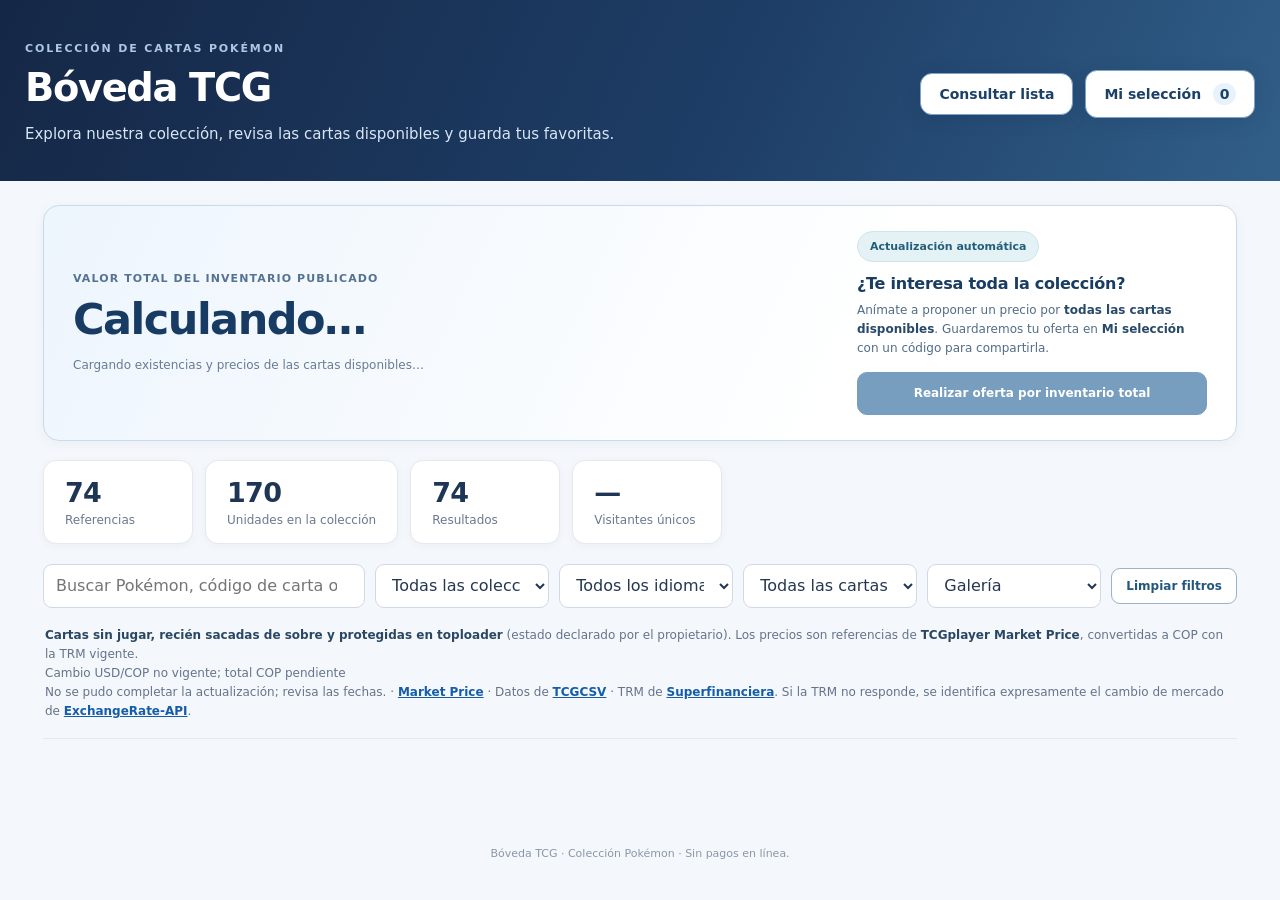
==== commit e0044046: "Publicar enlace y precio japonés de Squirtle" ====
--- a/index.html
+++ b/index.html
@@ -171,7 +171,7 @@
 <script src="./catalog-overrides.js?v=32"></script>
 <script src="./card-stock.js?v=33"></script>
 <script src="./card-images.js?v=102-shared-media"></script>
-<script src="./pricing-core.js?v=101-gardevoir-scizor-sprigatito"></script>
+<script src="./pricing-core.js?v=102-squirtle-jp-170"></script>
 <script src="./market-prices.js?v=81-precios-limpios"></script>
 <script src="./sold-cards.js?v=18-dragonair-pendiente"></script>
 <script src="./app.js?v=104-dragonair-pendiente"></script>
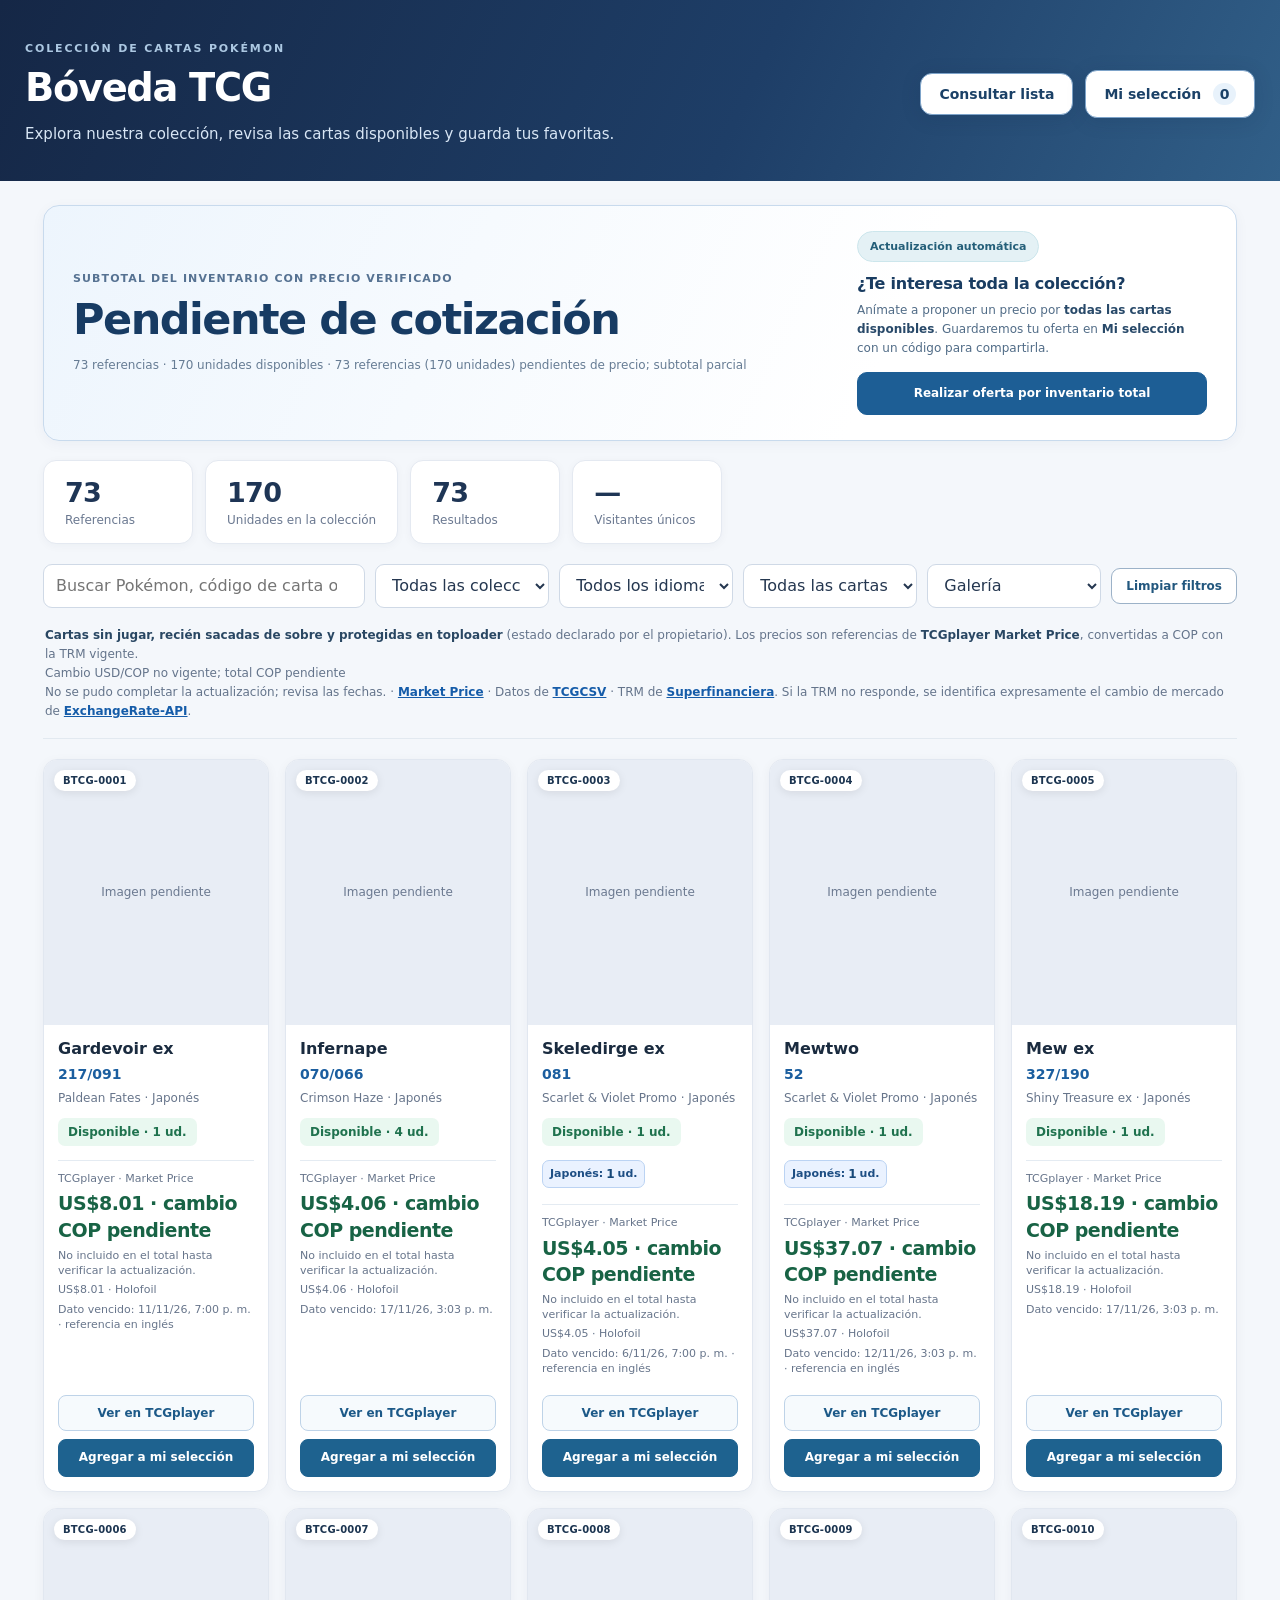
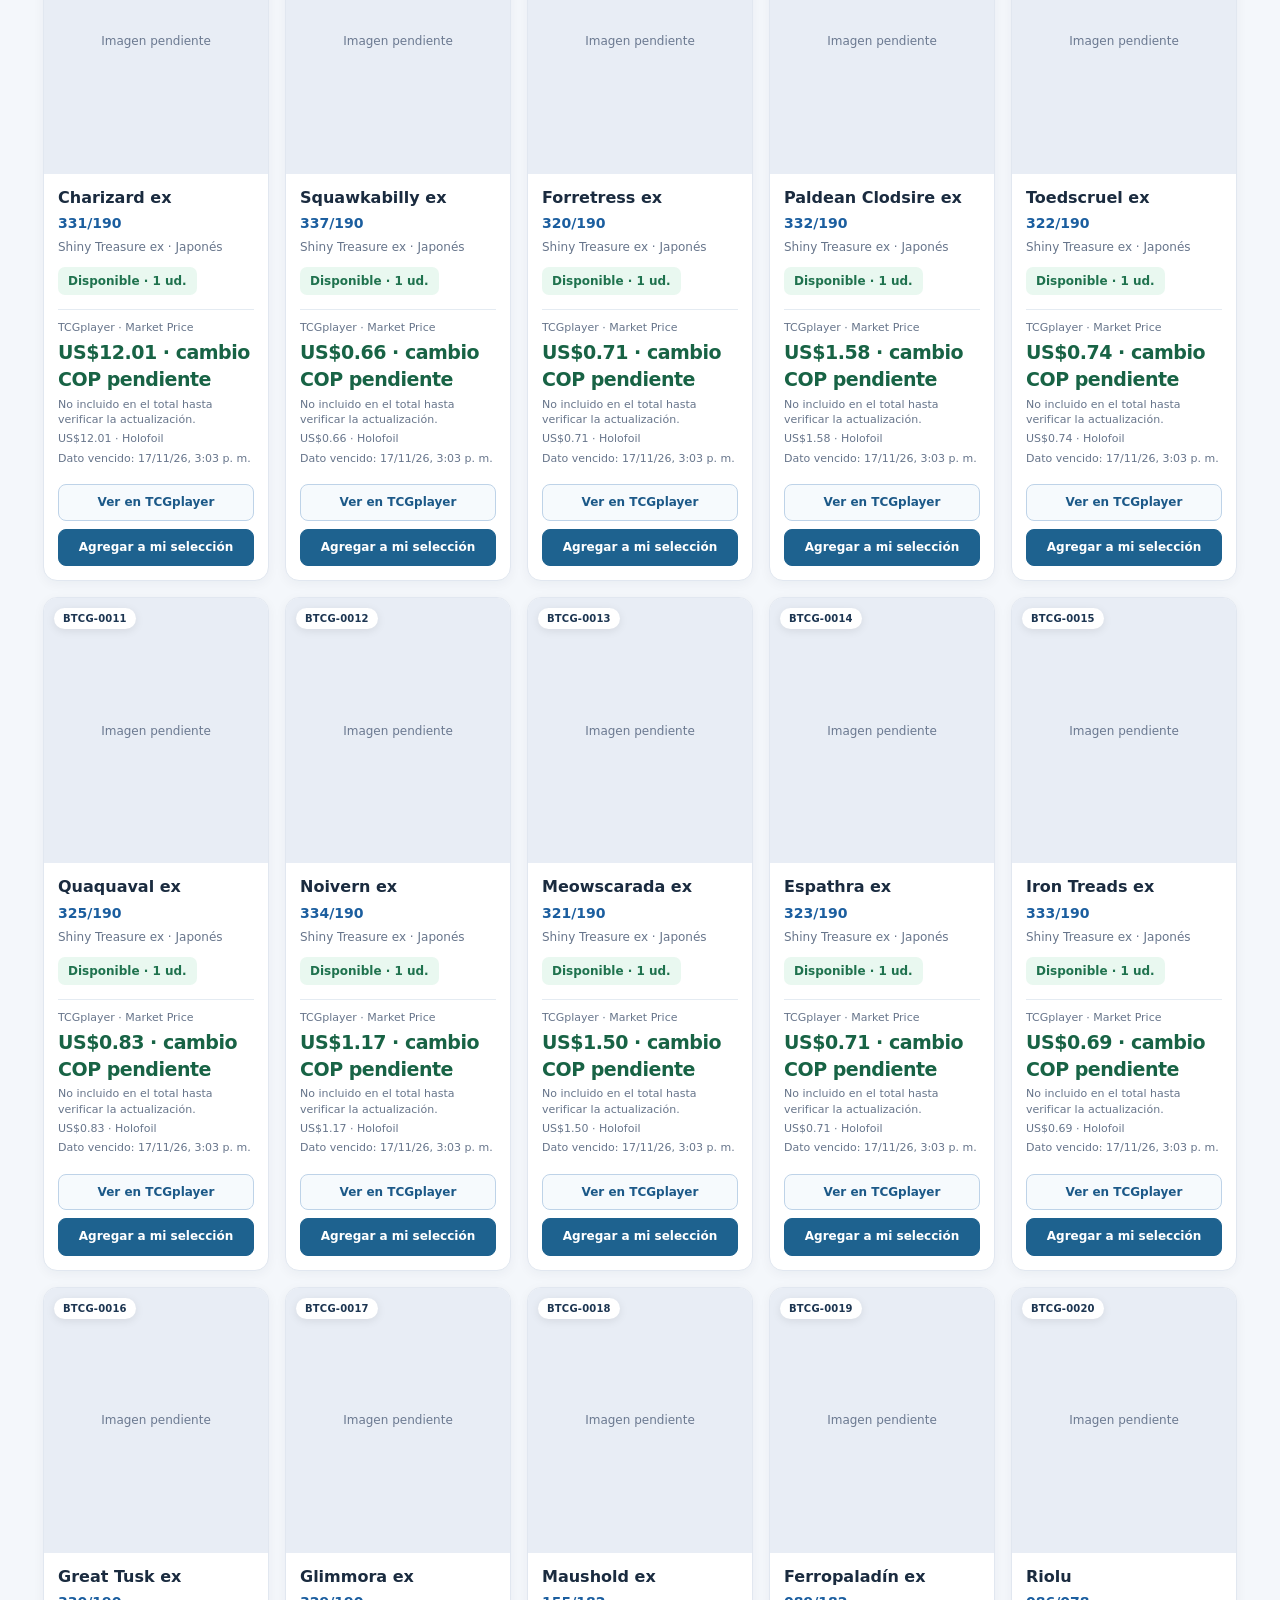
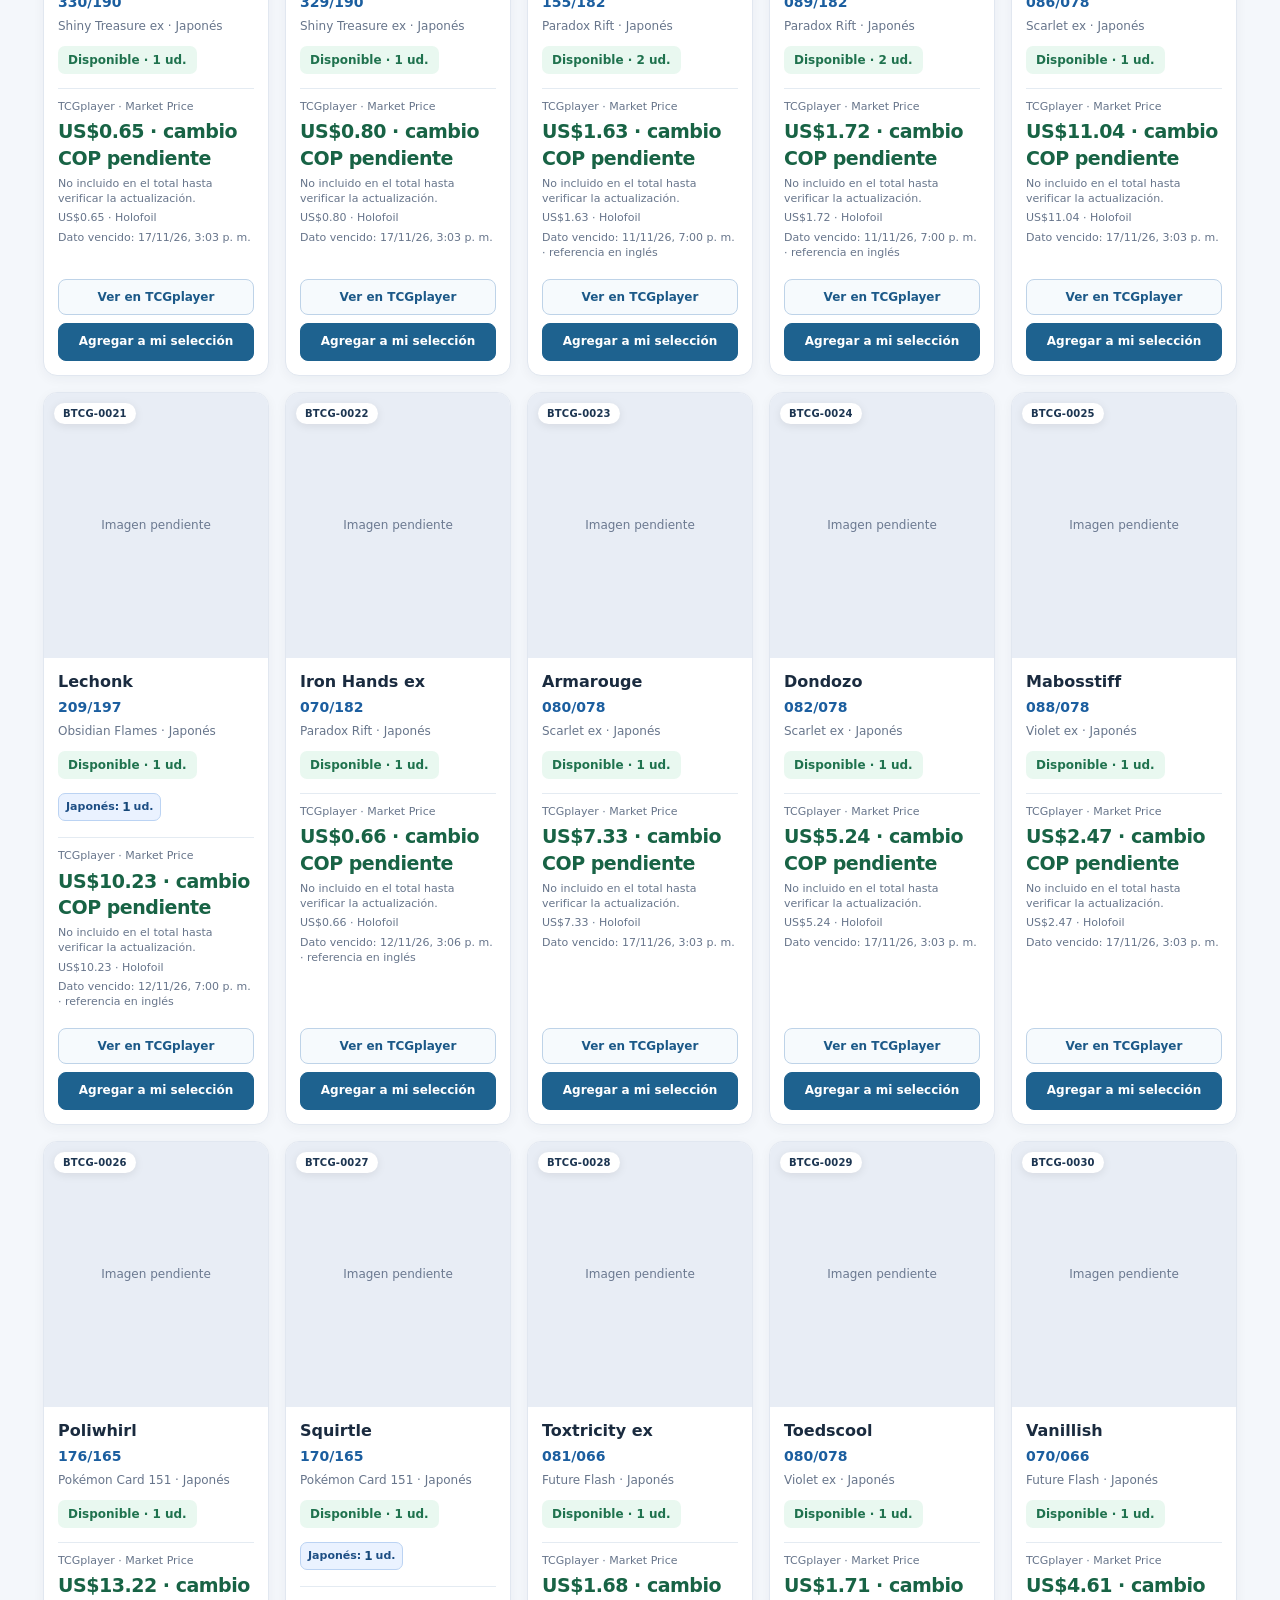
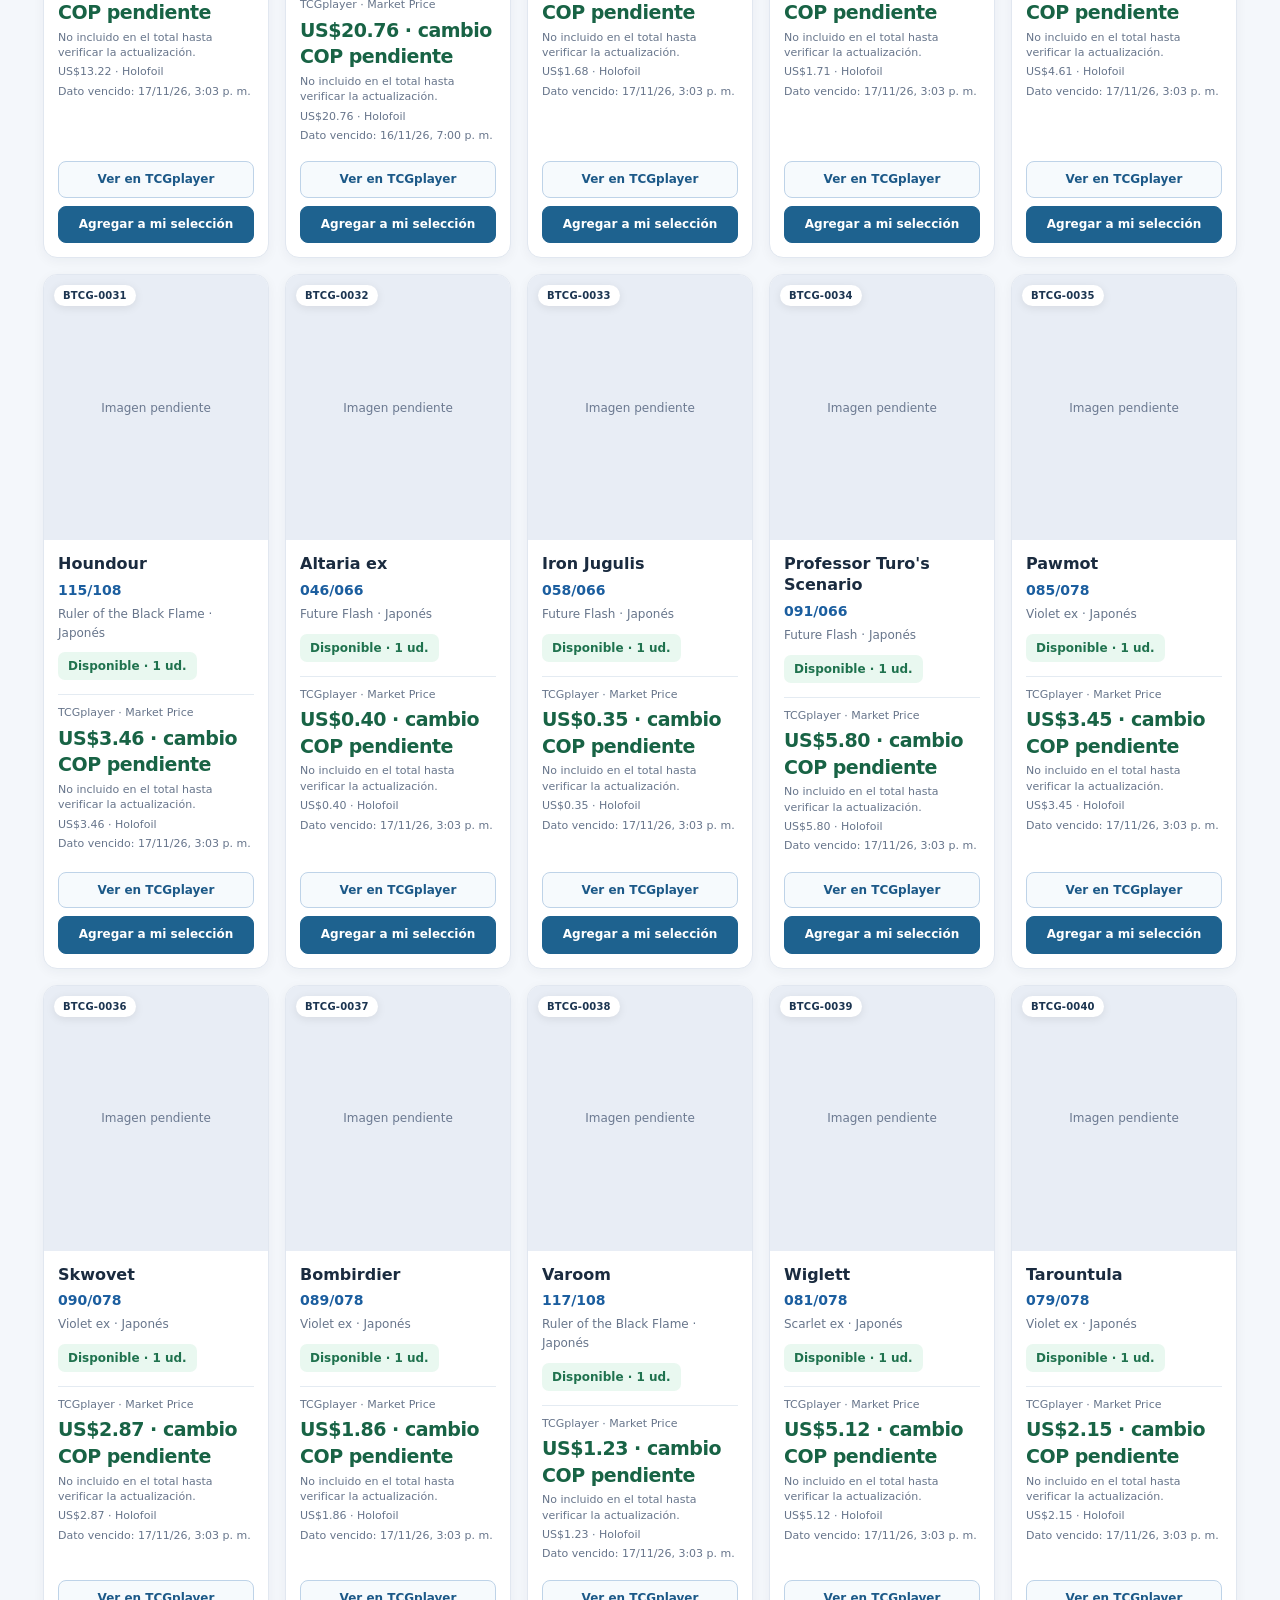
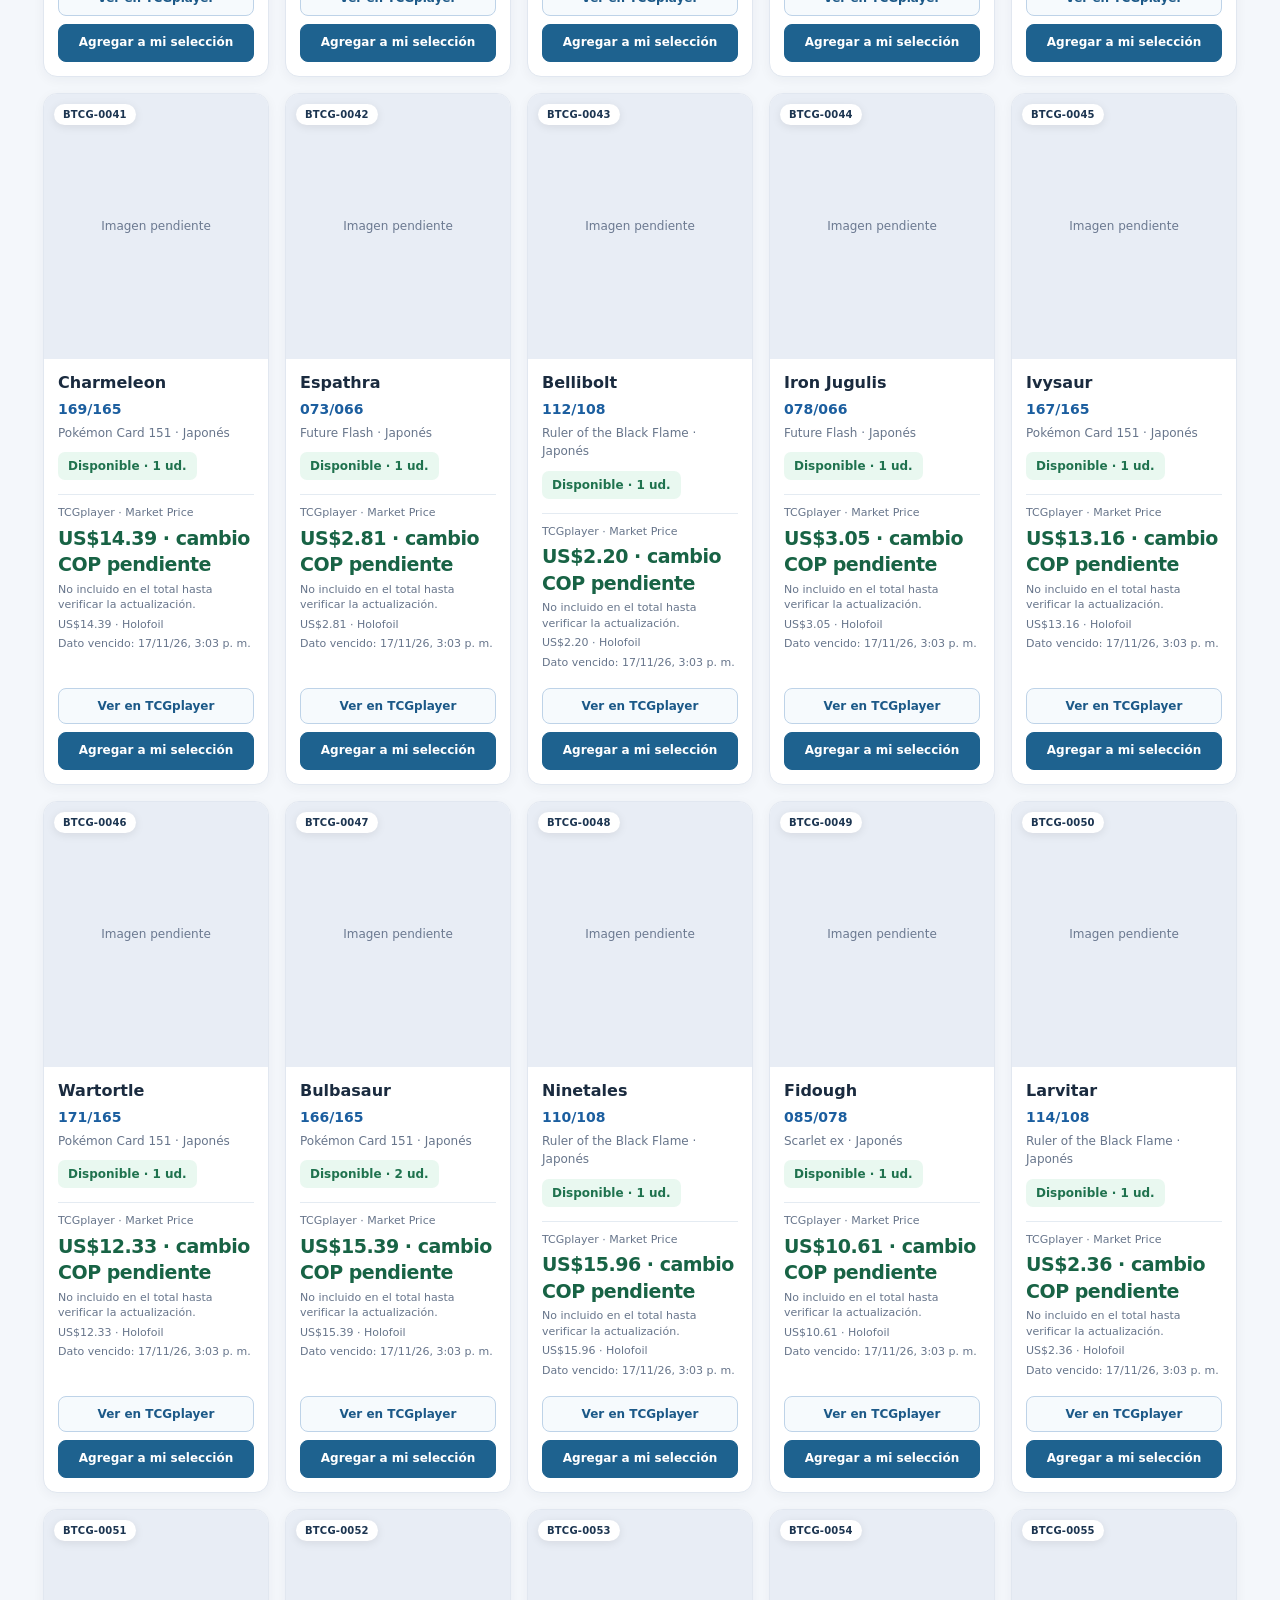
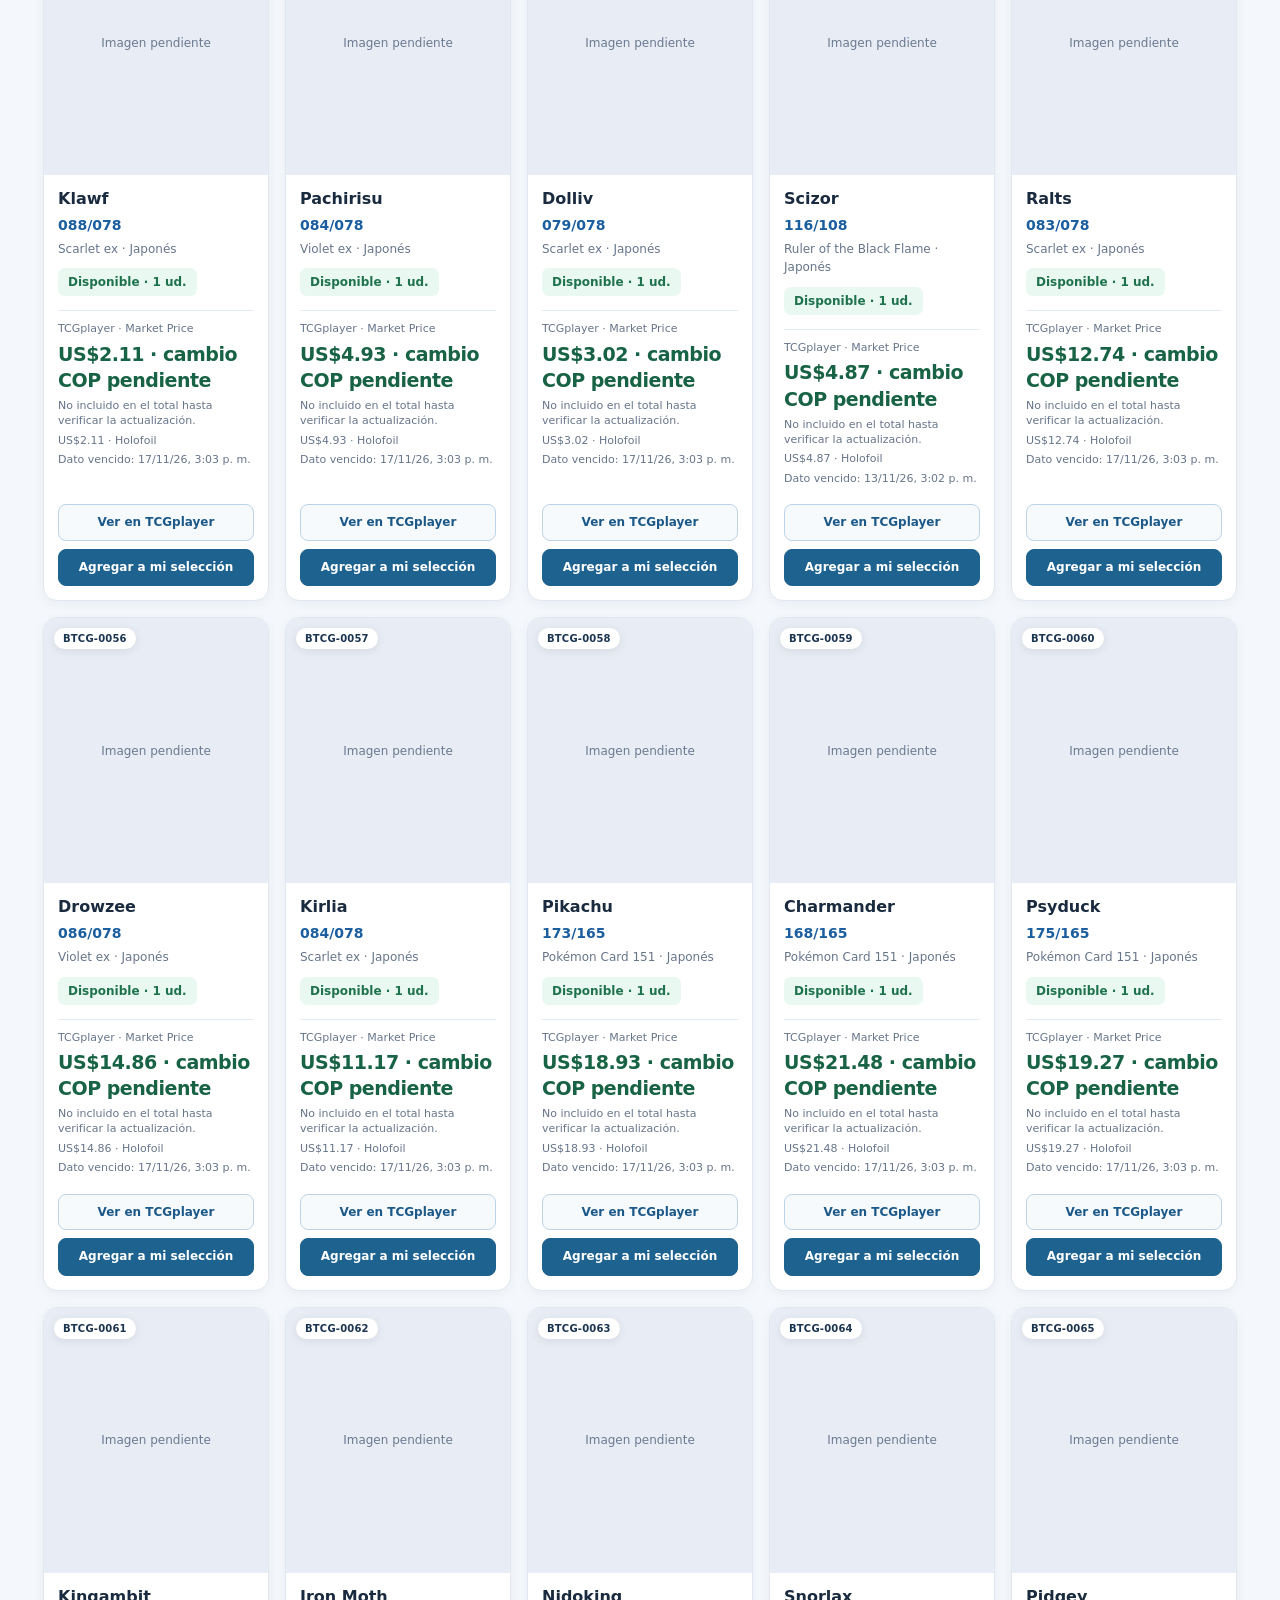
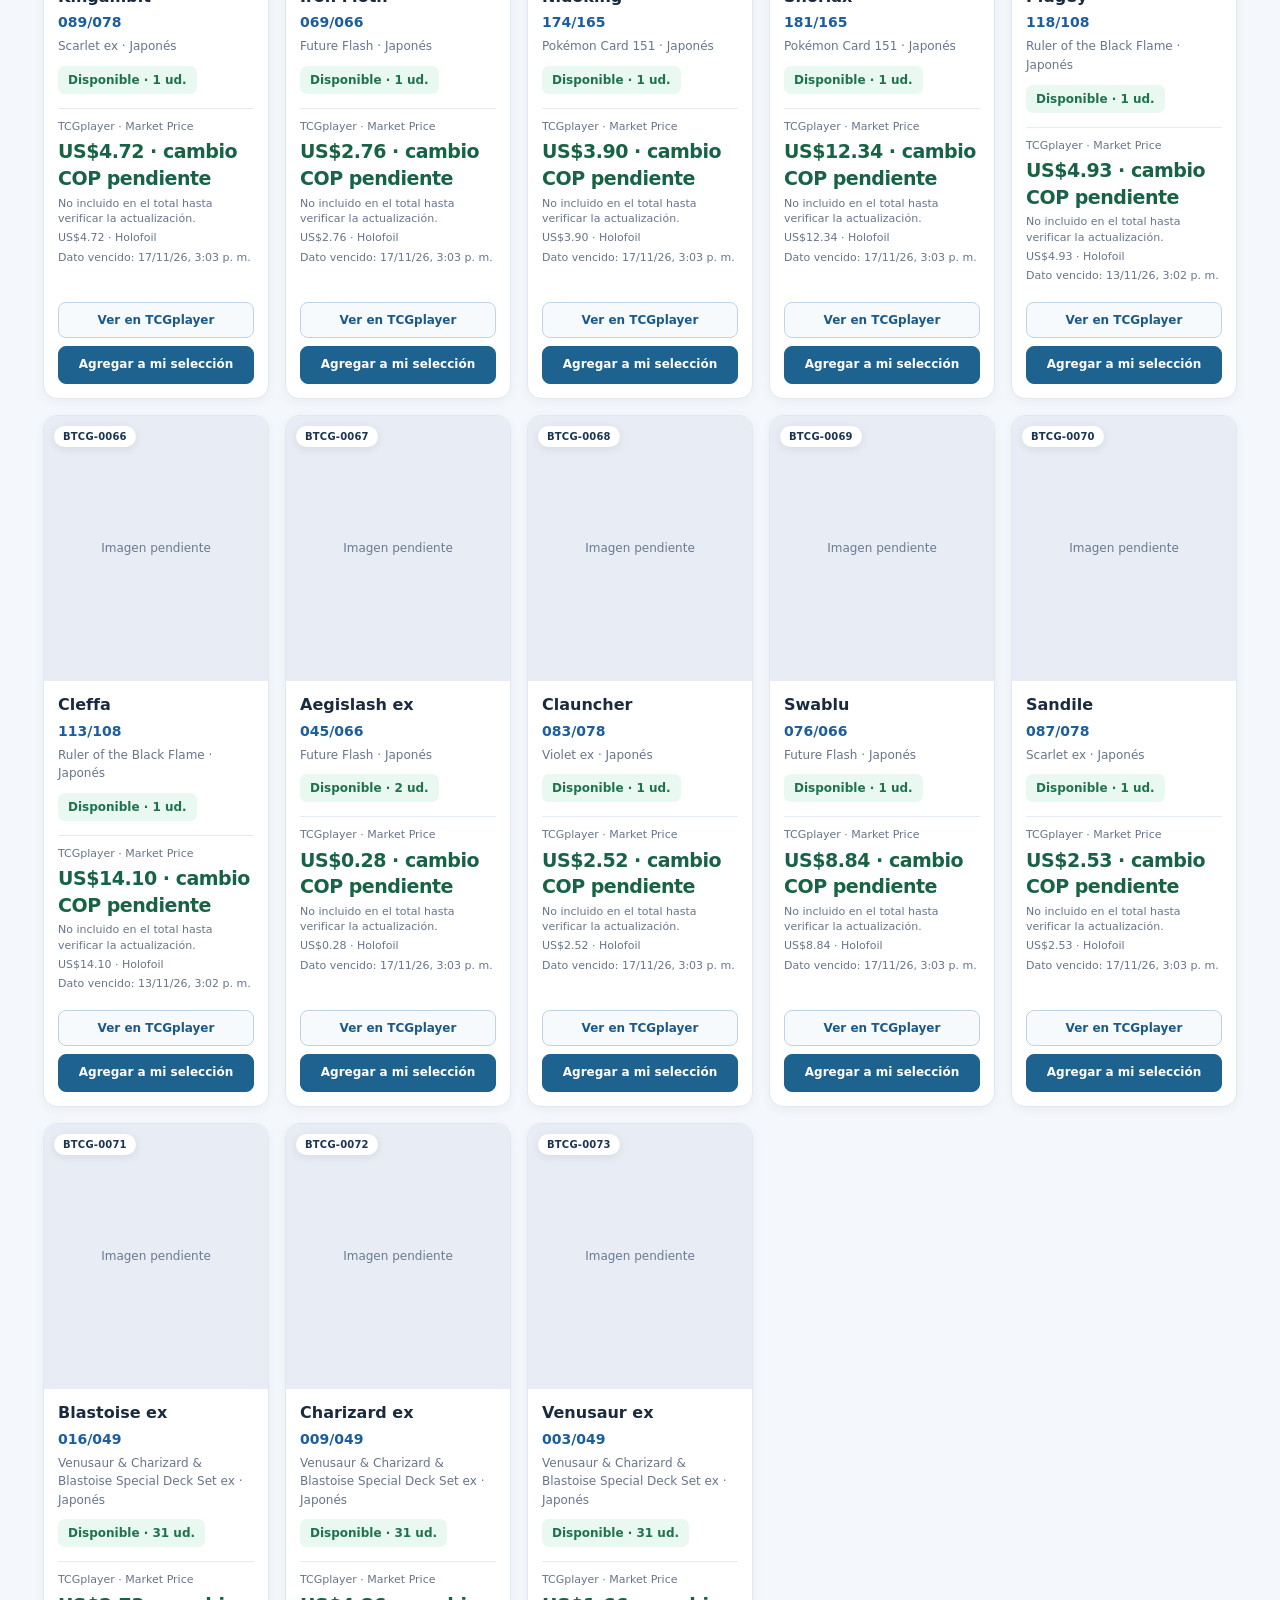
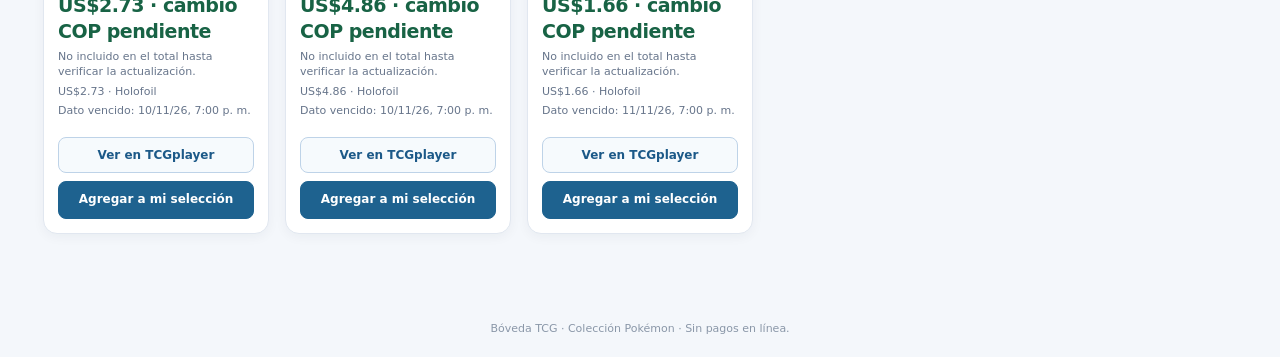
==== commit 2daf32c1: "Corregir carga del catálogo, retirar ventas y actualizar cotizaciones conservando el orden" ====
--- a/index.html
+++ b/index.html
@@ -7,7 +7,8 @@
 <meta name="theme-color" content="#17304f">
 <title>Bóveda TCG | Colección de cartas Pokémon</title>
 <meta name="description" content="Explora Bóveda TCG: colección Pokémon, disponibilidad y selección de cartas.">
-<link rel="stylesheet" href="./styles.css?v=64">
+<link rel="preconnect" href="https://cnivcnexsqobipvqxero.supabase.co" crossorigin>
+<link rel="stylesheet" href="./styles.css?v=105">
 
 </head>
 <body>
@@ -53,7 +54,7 @@
   <input id="q" type="search" placeholder="Buscar Pokémon, código de carta o colección…" aria-label="Buscar cartas" autocomplete="off">
   <select id="set" aria-label="Colección"><option value="">Todas las colecciones</option></select>
   <select id="lang" aria-label="Idioma"><option value="">Todos los idiomas</option></select>
-  <select id="availability" aria-label="Disponibilidad"><option value="all">Todas las cartas</option><option value="available">Solo disponibles</option><option value="soldout">No disponibles</option></select>
+  <select id="availability" aria-label="Disponibilidad"><option value="all">Todas las cartas</option><option value="available">Solo disponibles</option></select>
   <select id="view" aria-label="Vista"><option value="grid">Galería</option><option value="table">Tabla</option></select>
   <button id="resetFilters" type="button">Limpiar filtros</button>
  </div>
@@ -165,17 +166,18 @@
 </dialog>
 <footer class="footer">Bóveda TCG · Colección Pokémon · Sin pagos en línea.</footer>
 
-<script src="./cards.js?v=103-catalogo-japones"></script>
-<script src="./shared-images-snapshot.js?v=102"></script>
-<script src="./shared-images.js?v=102-shared-media"></script>
-<script src="./catalog-overrides.js?v=32"></script>
-<script src="./card-stock.js?v=33"></script>
-<script src="./card-images.js?v=102-shared-media"></script>
-<script src="./pricing-core.js?v=102-squirtle-jp-170"></script>
-<script src="./market-prices.js?v=81-precios-limpios"></script>
-<script src="./sold-cards.js?v=18-dragonair-pendiente"></script>
-<script src="./app.js?v=104-dragonair-pendiente"></script>
-<script src="./order-panel.js?v=67-dragonair-pendiente"></script>
+<script src="./cards.js?v=105"></script>
+<script src="./shared-images-snapshot.js?v=105"></script>
+<script src="./shared-images.js?v=105"></script>
+<script src="./catalog-overrides.js?v=105"></script>
+<script src="./card-stock.js?v=105"></script>
+<script src="./card-images.js?v=105"></script>
+<script src="./pricing-core.js?v=105"></script>
+<script src="./market-snapshot.js?v=105"></script>
+<script src="./market-prices.js?v=105"></script>
+<script src="./sold-cards.js?v=105"></script>
+<script src="./app.js?v=105"></script>
+<script src="./order-panel.js?v=105"></script>
 <script src="./visitors.js?v=2"></script>
 </body>
 </html>
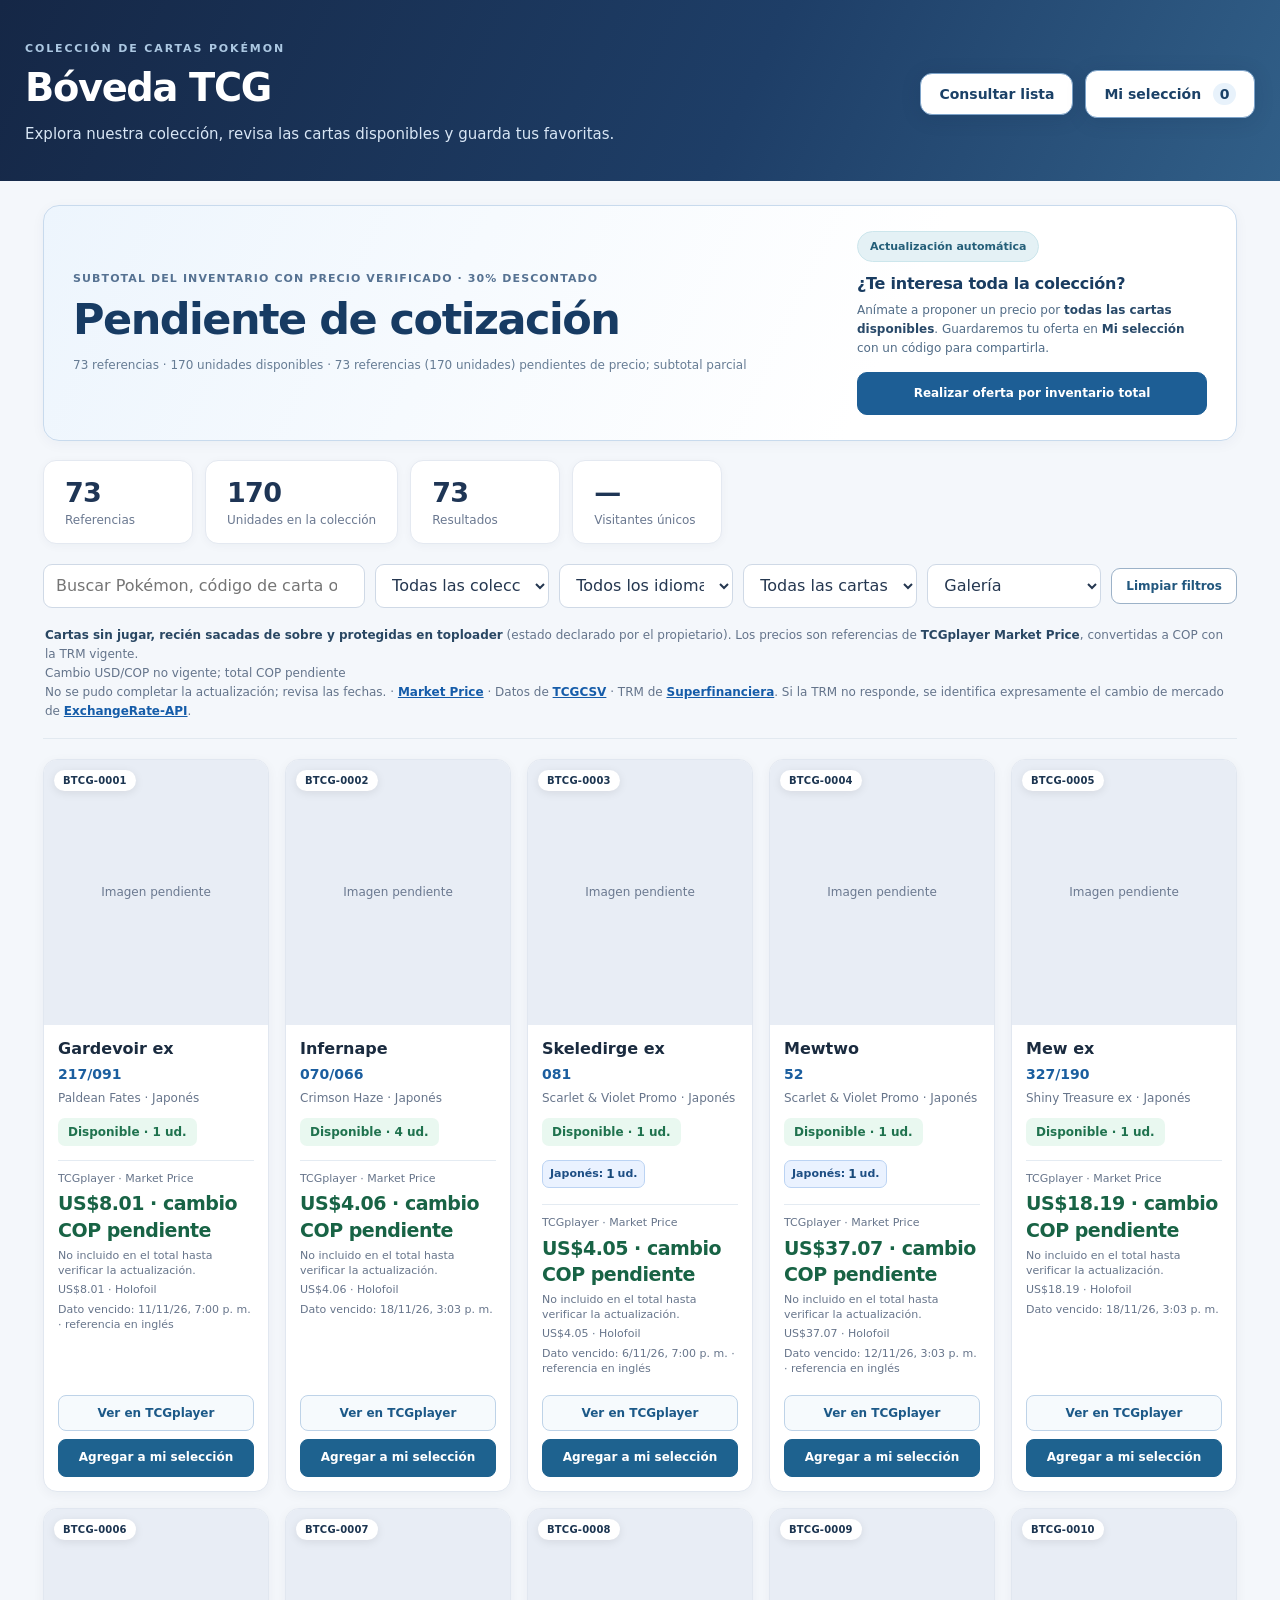
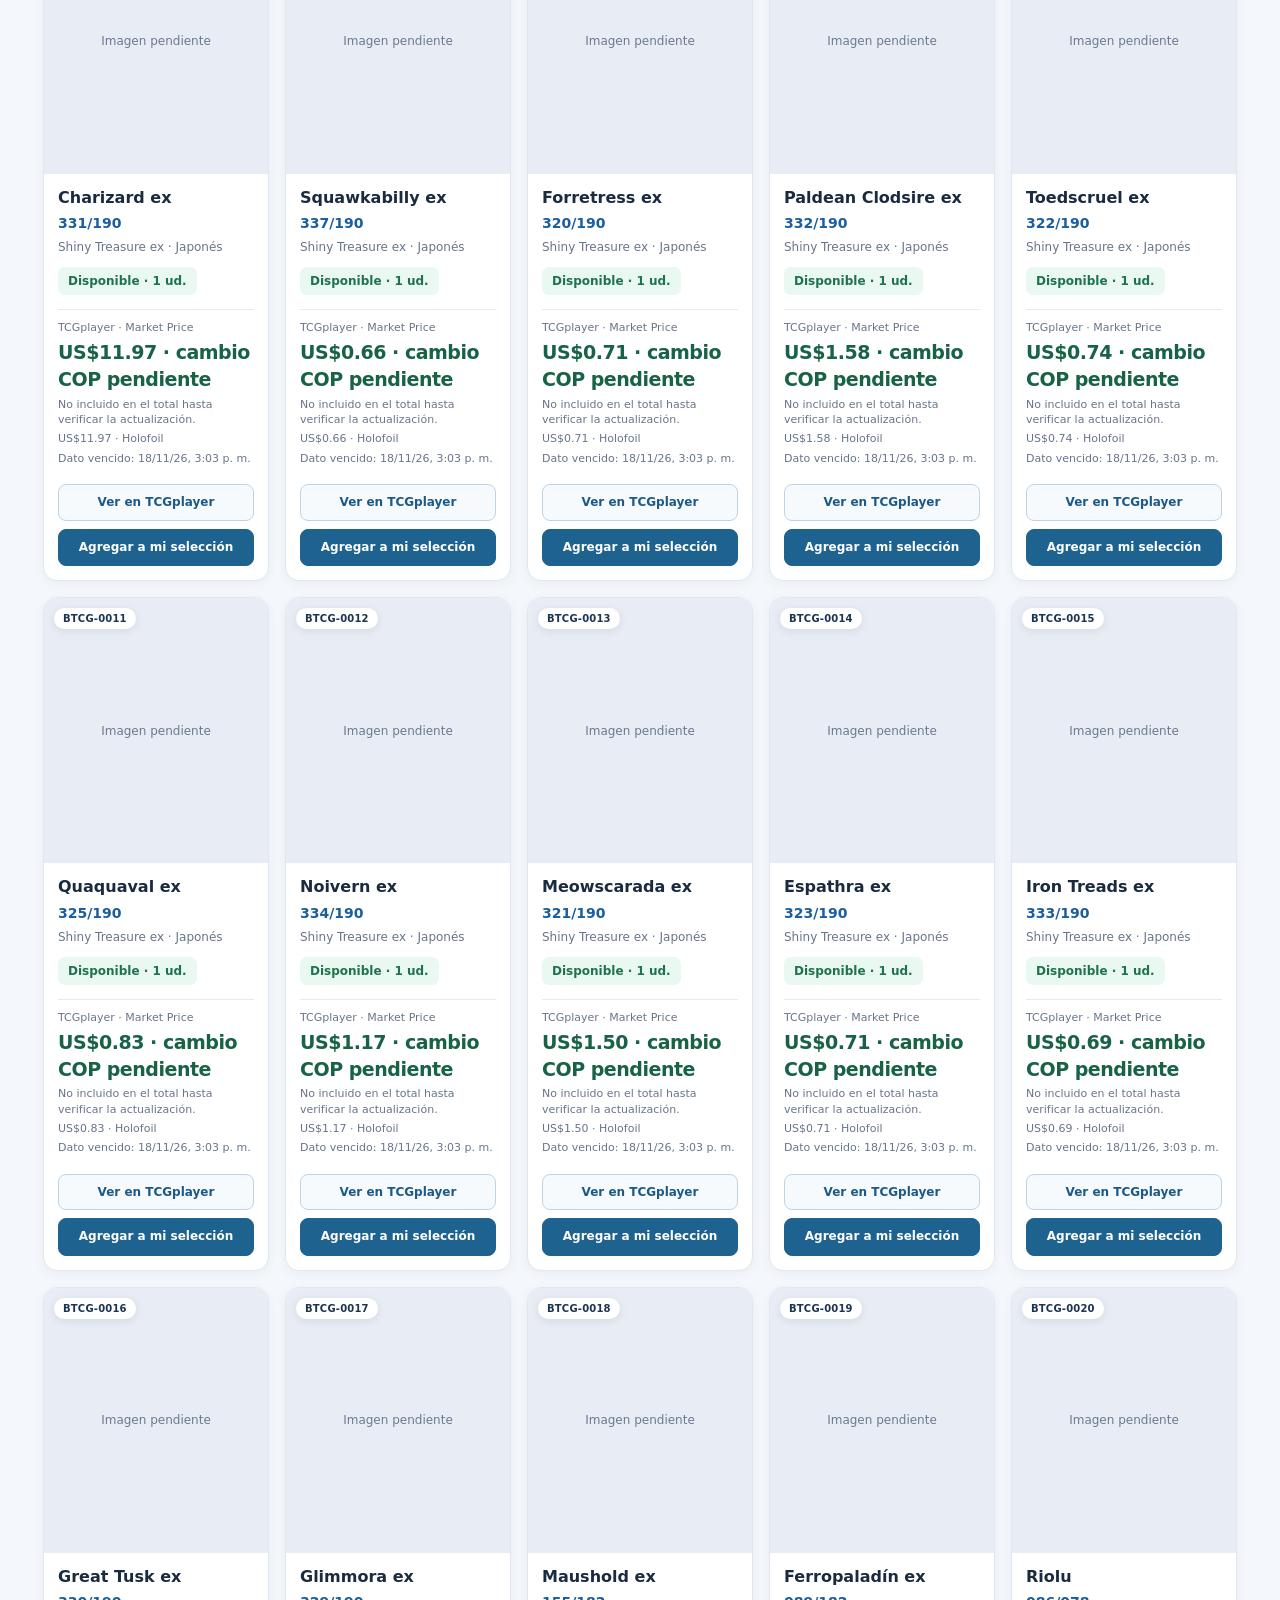
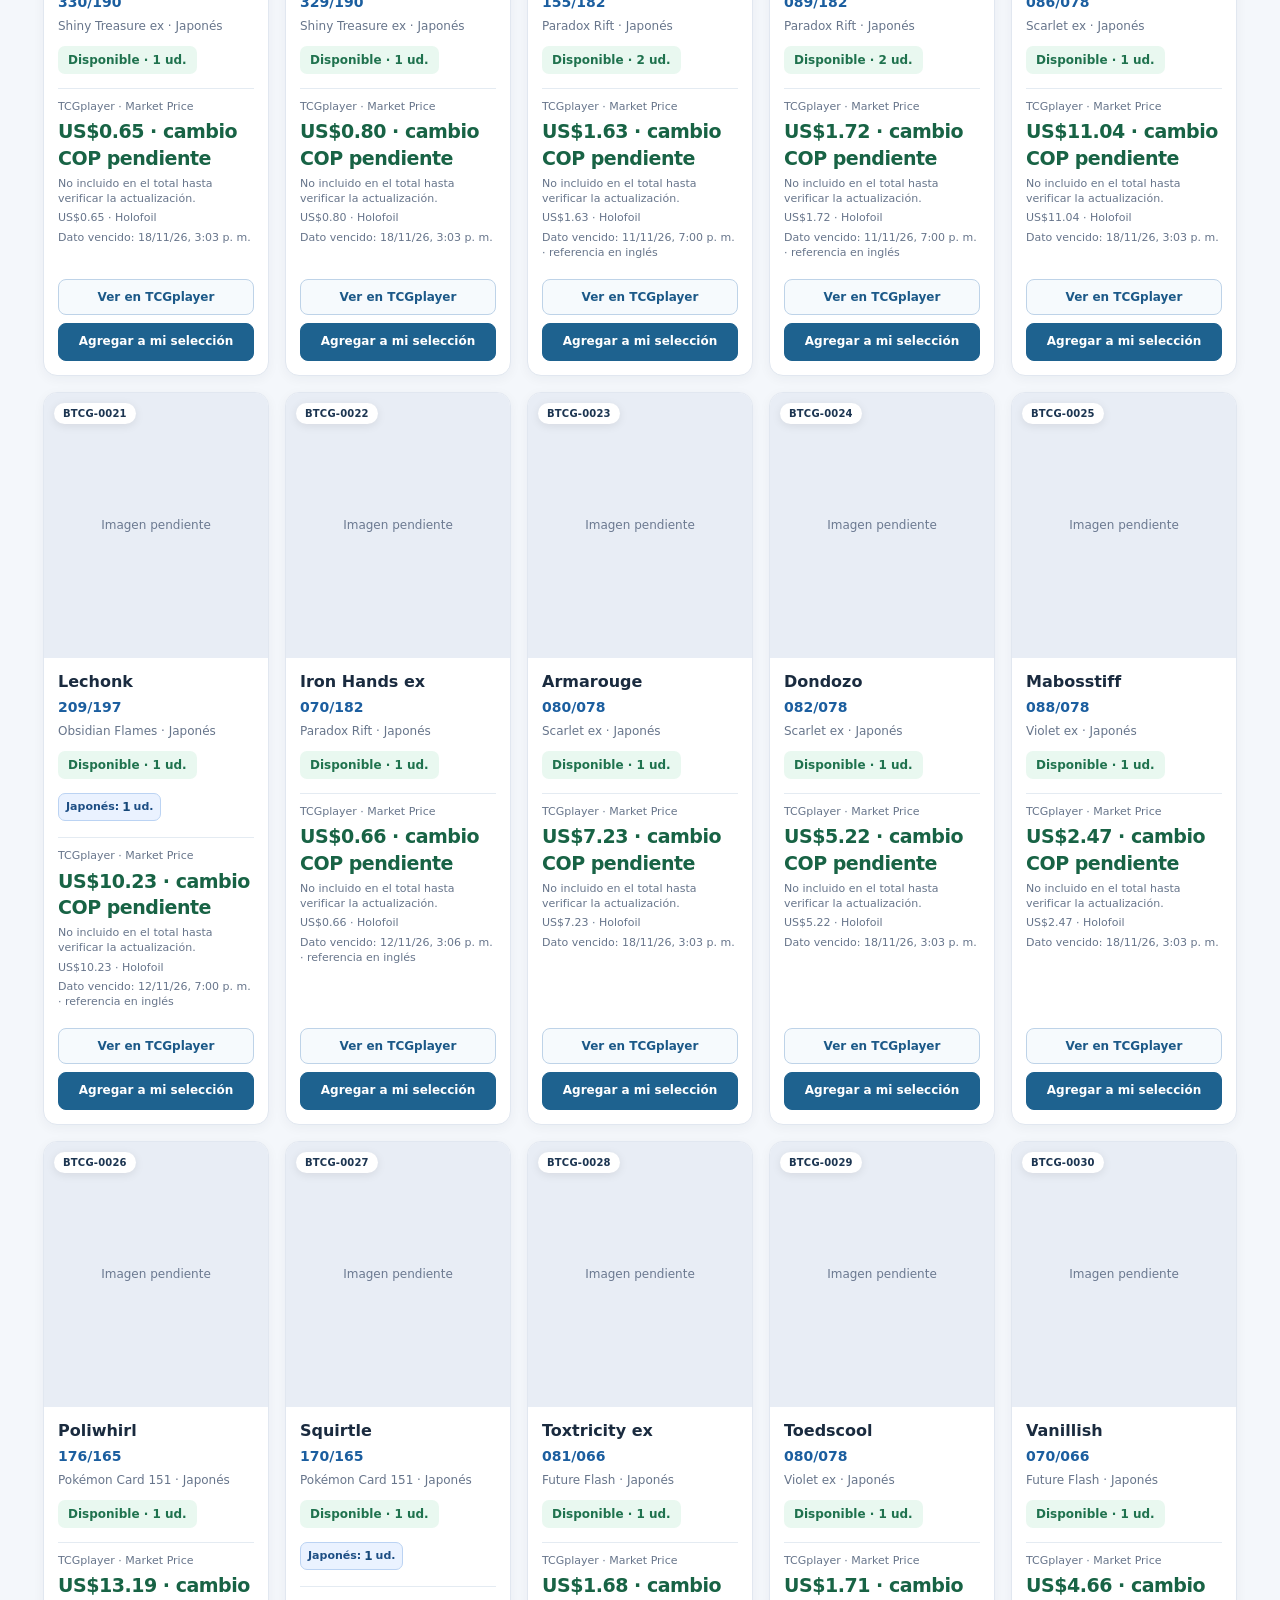
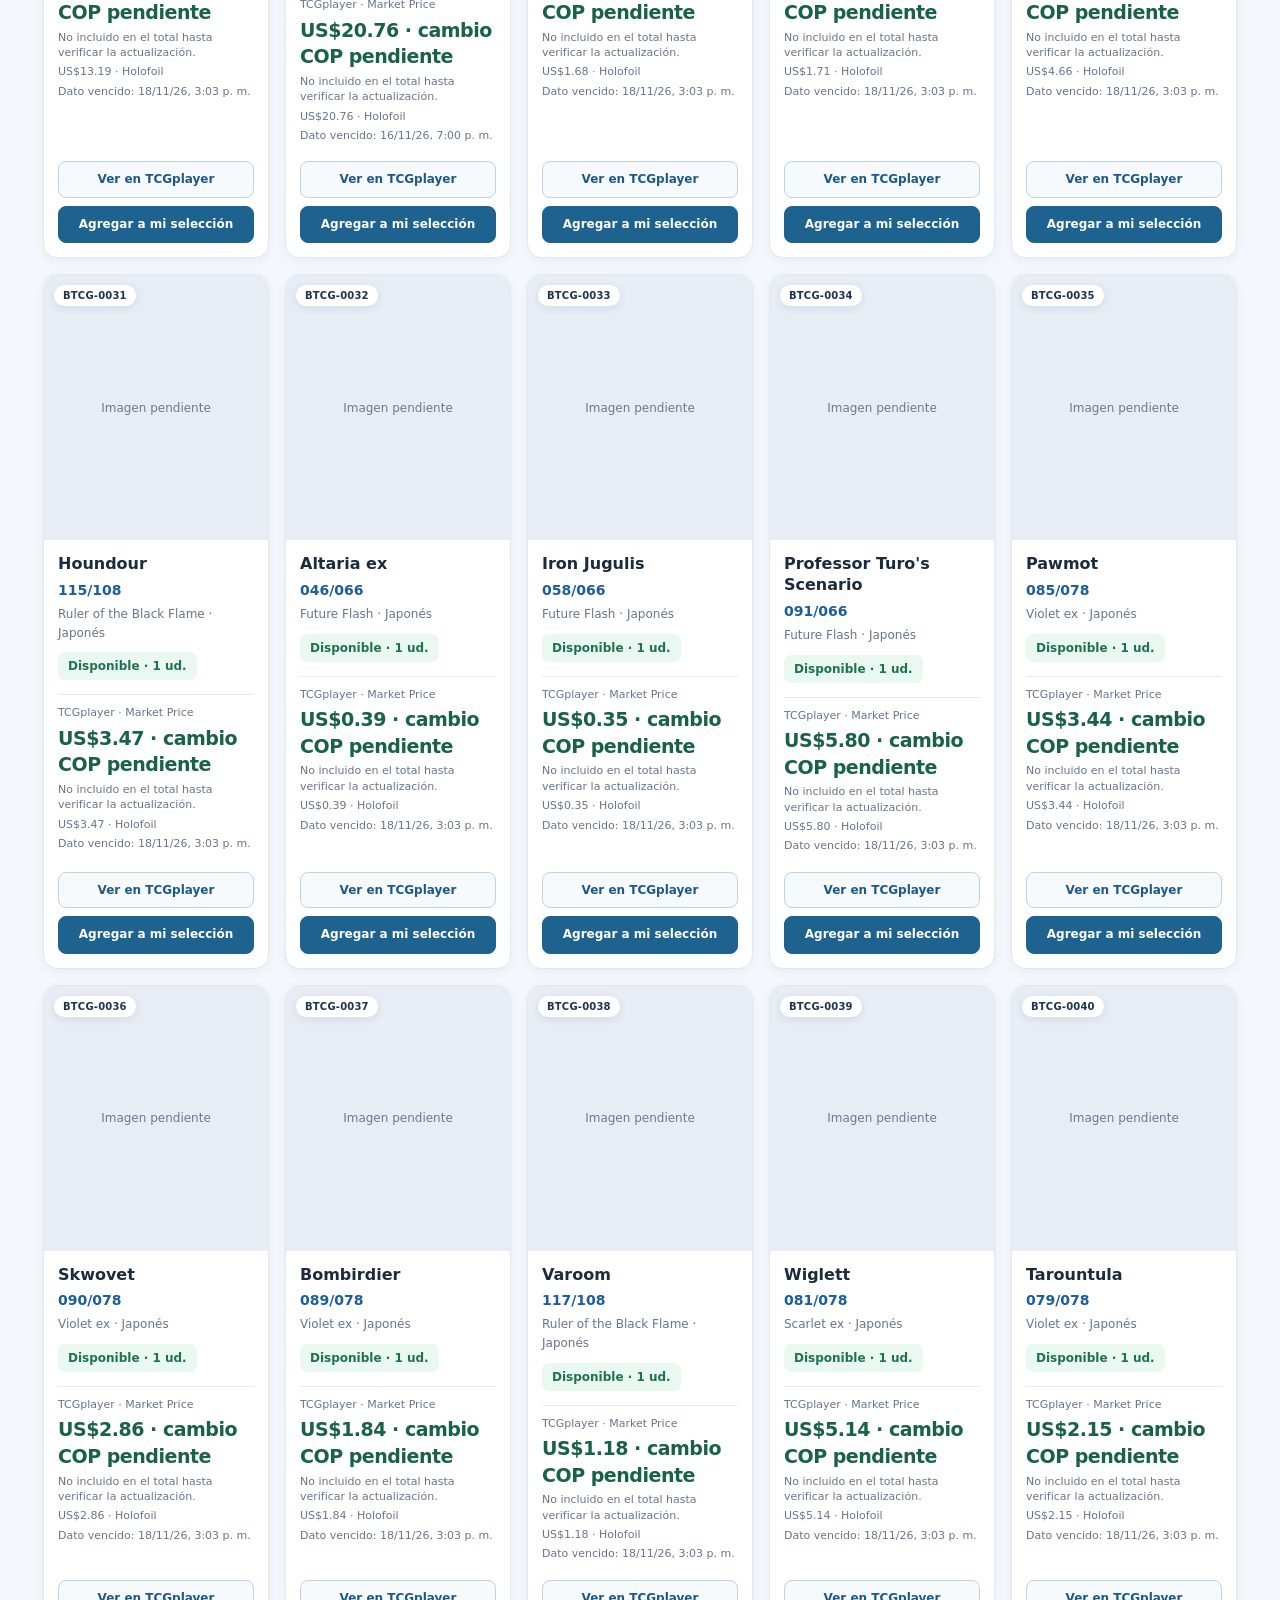
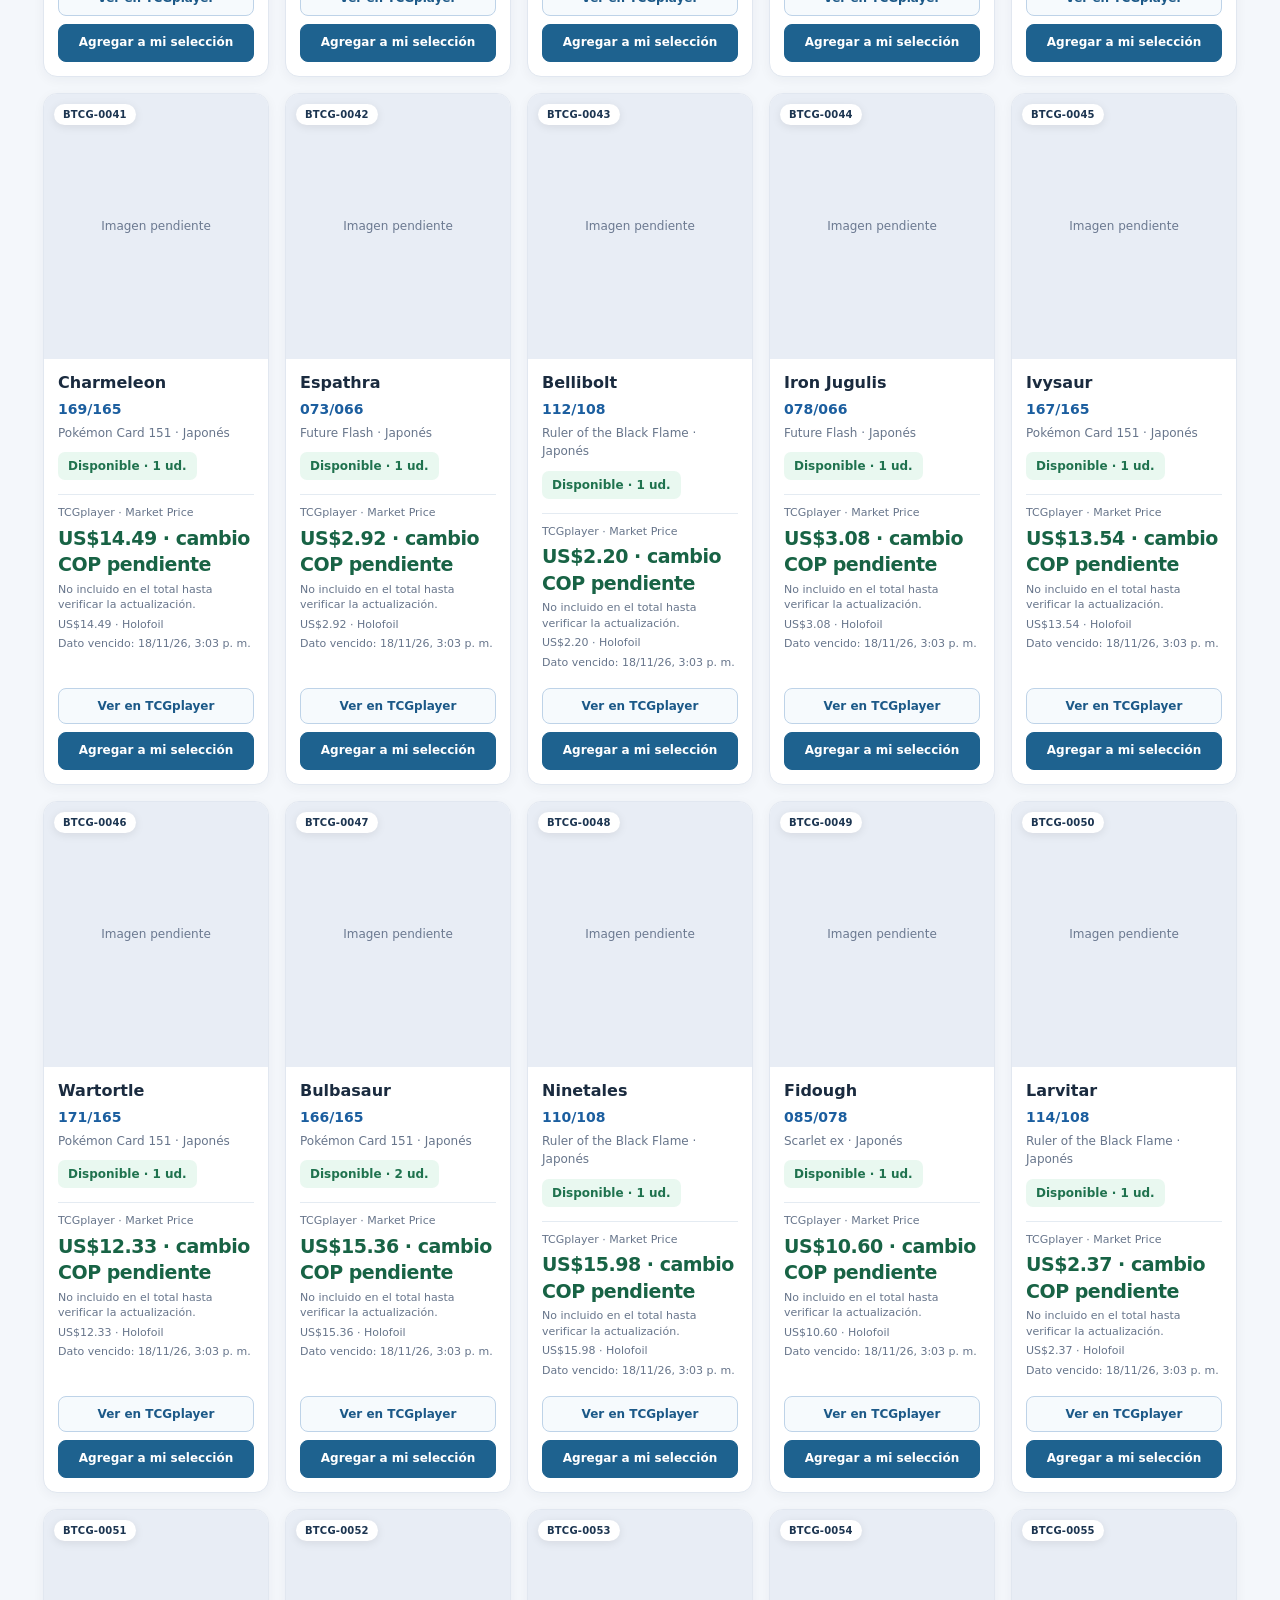
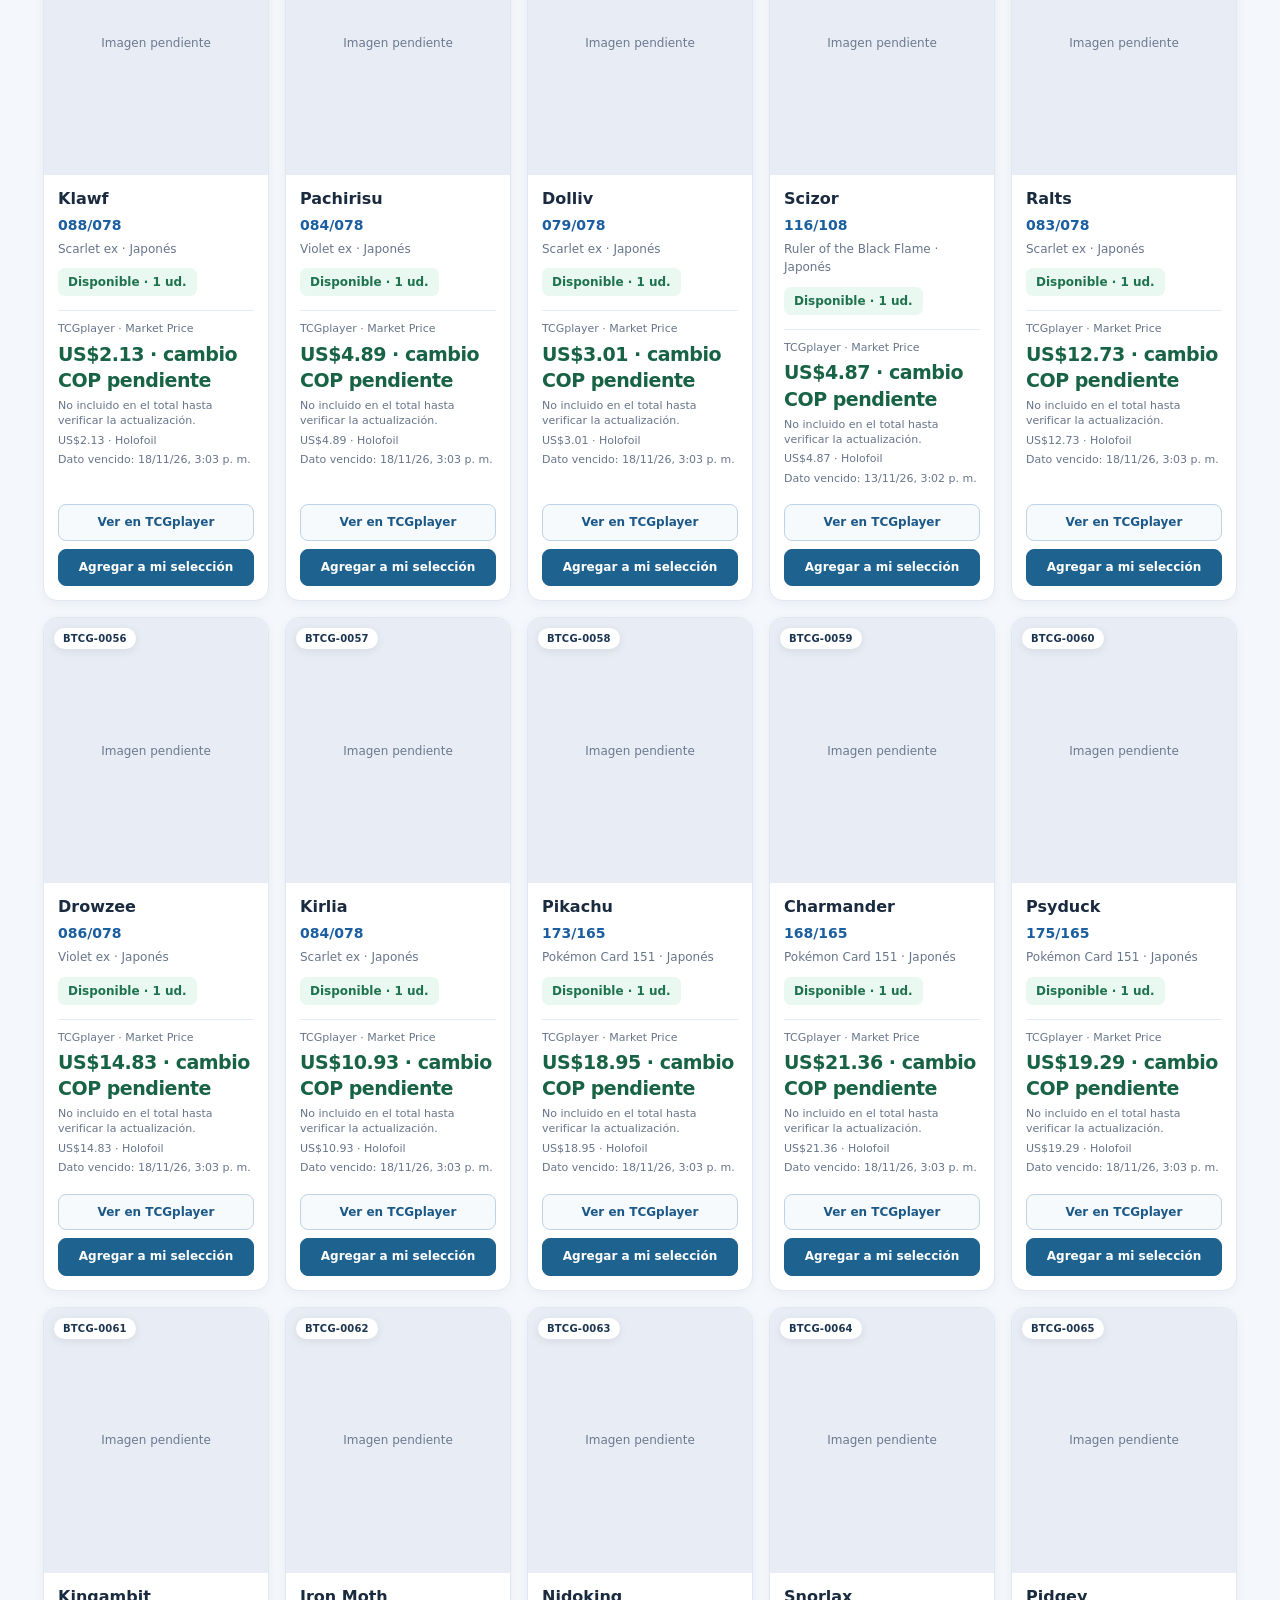
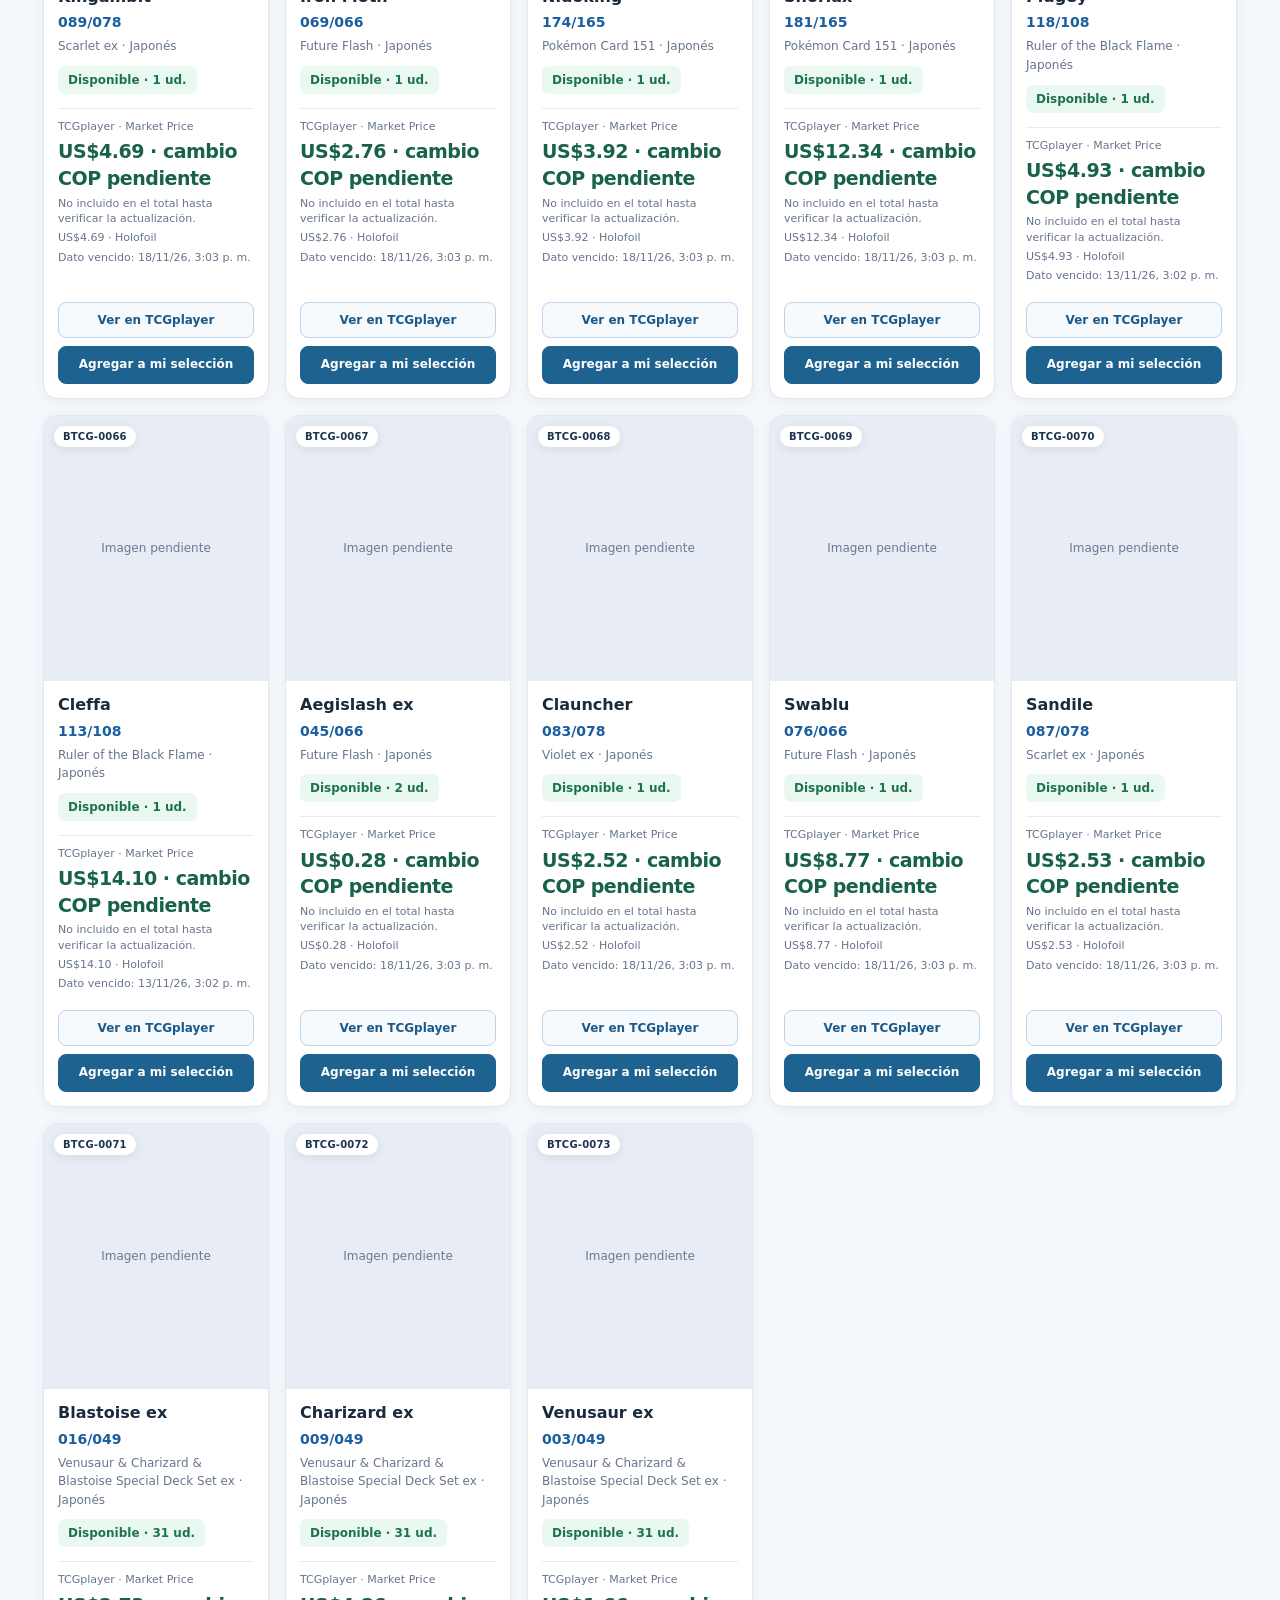
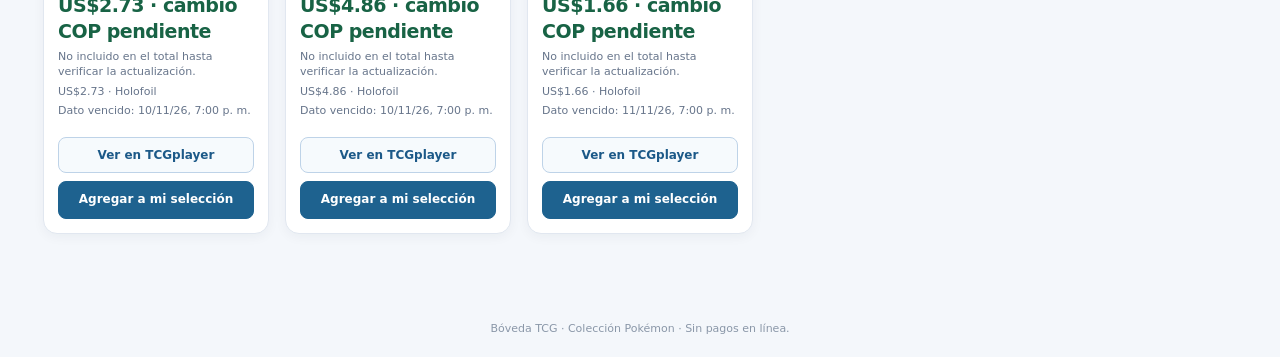
==== commit 7c612bb5: "Actualizar versión pública del cálculo del inventario descontado" ====
--- a/index.html
+++ b/index.html
@@ -176,8 +176,8 @@
 <script src="./market-snapshot.js?v=105"></script>
 <script src="./market-prices.js?v=105"></script>
 <script src="./sold-cards.js?v=105"></script>
-<script src="./app.js?v=105"></script>
-<script src="./order-panel.js?v=105"></script>
+<script src="./app.js?v=106"></script>
+<script src="./order-panel.js?v=106"></script>
 <script src="./visitors.js?v=2"></script>
 </body>
 </html>
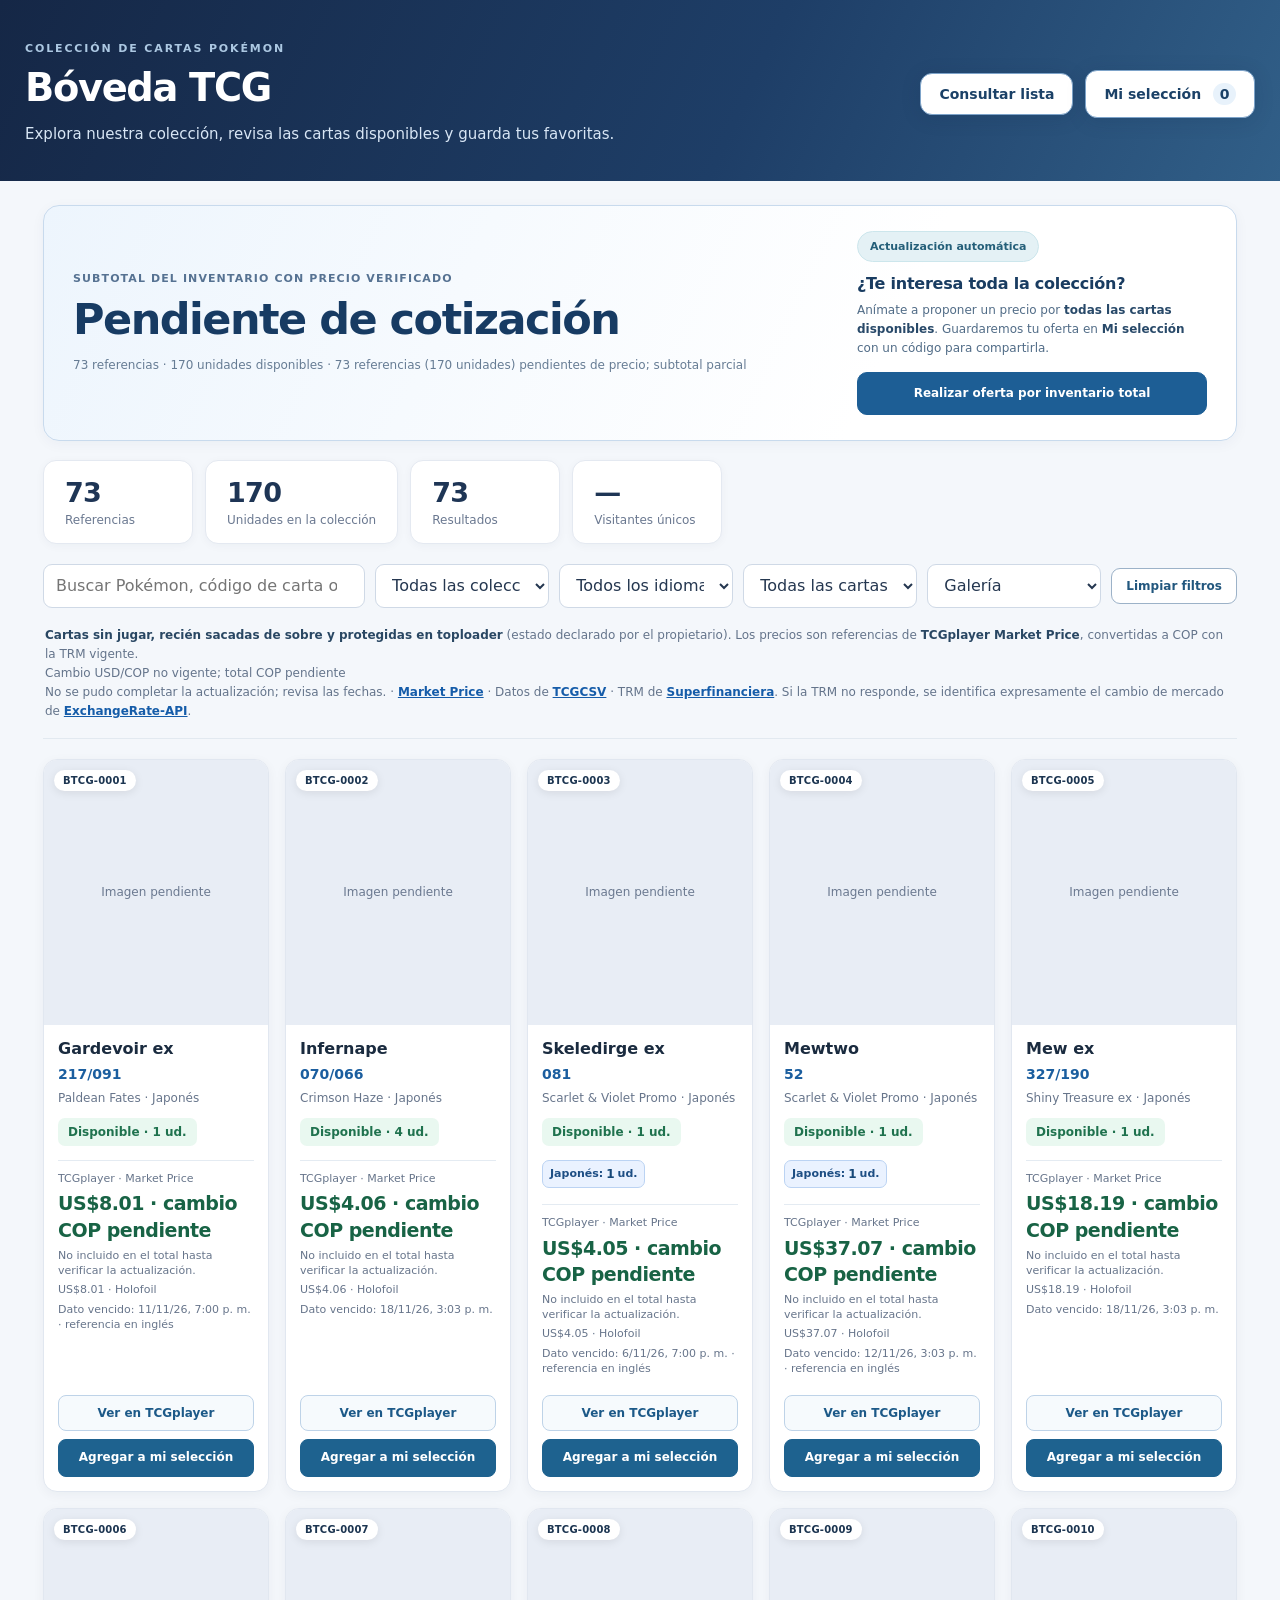
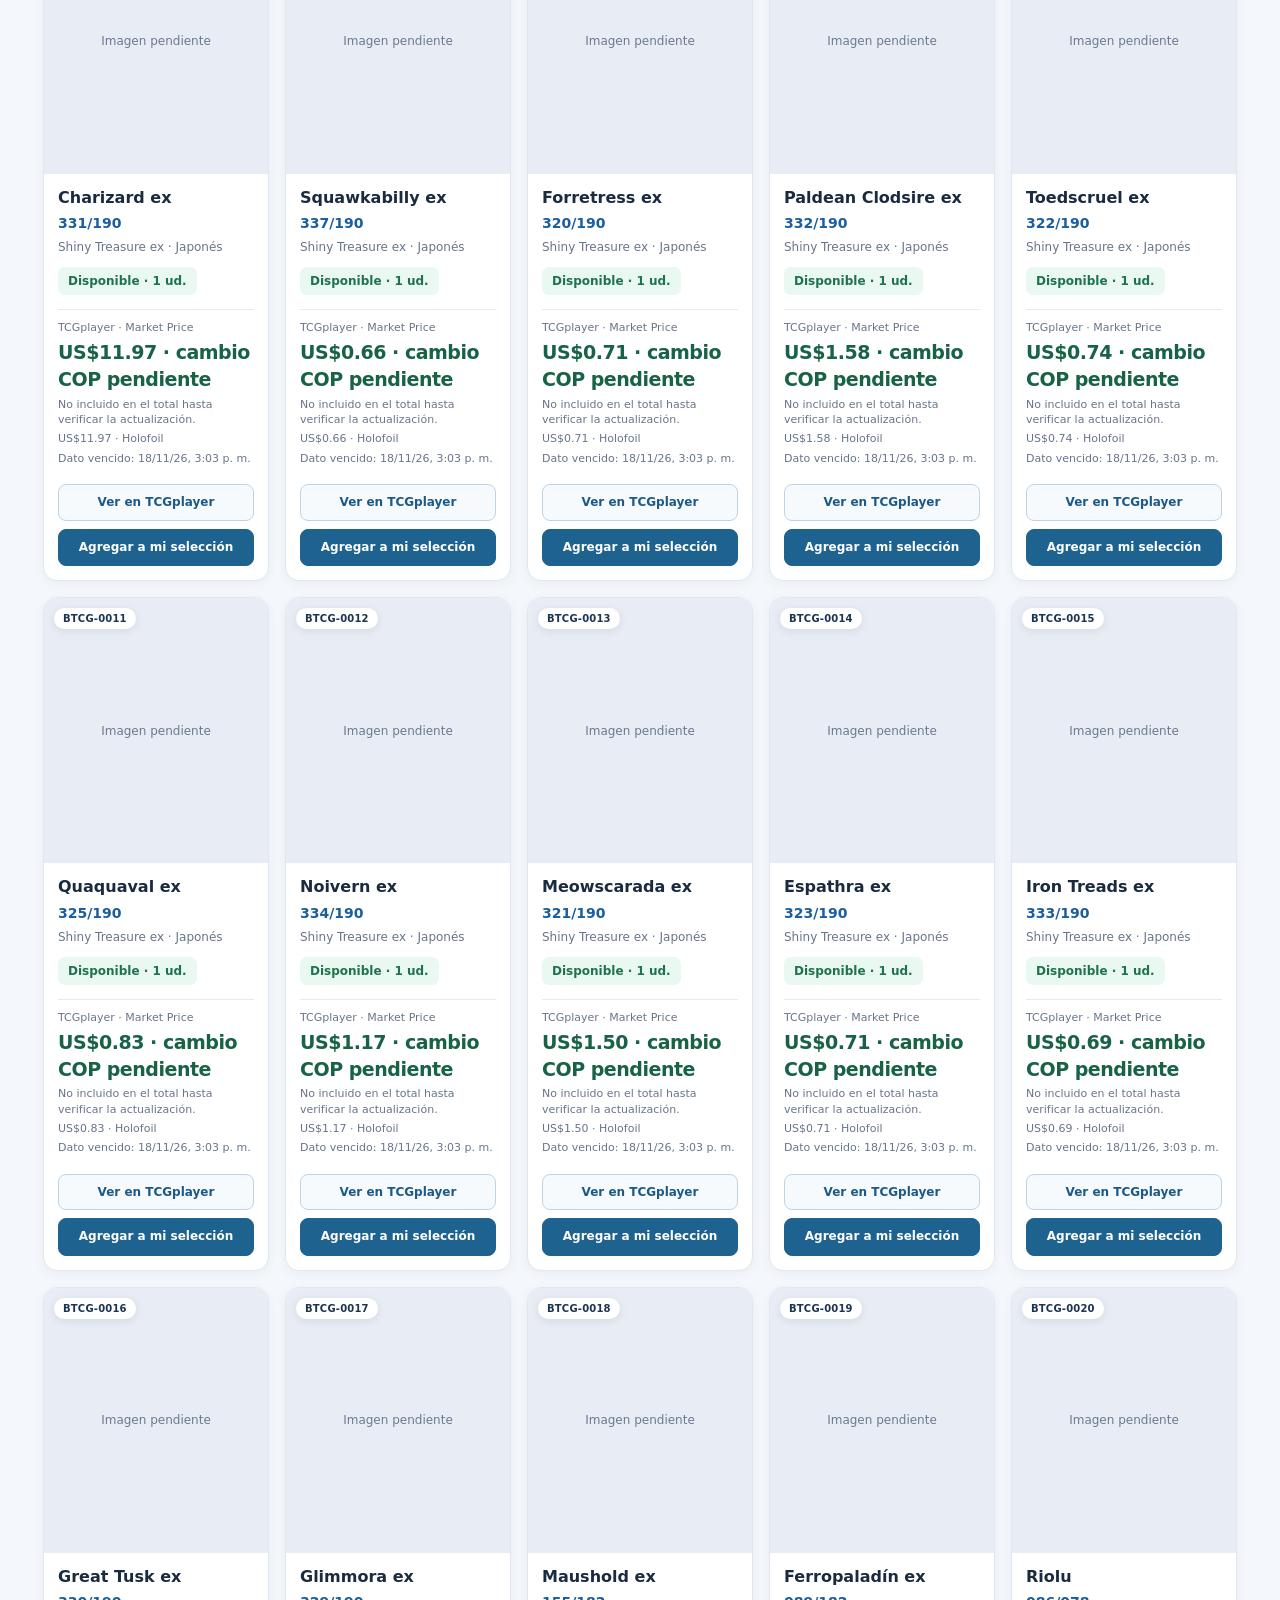
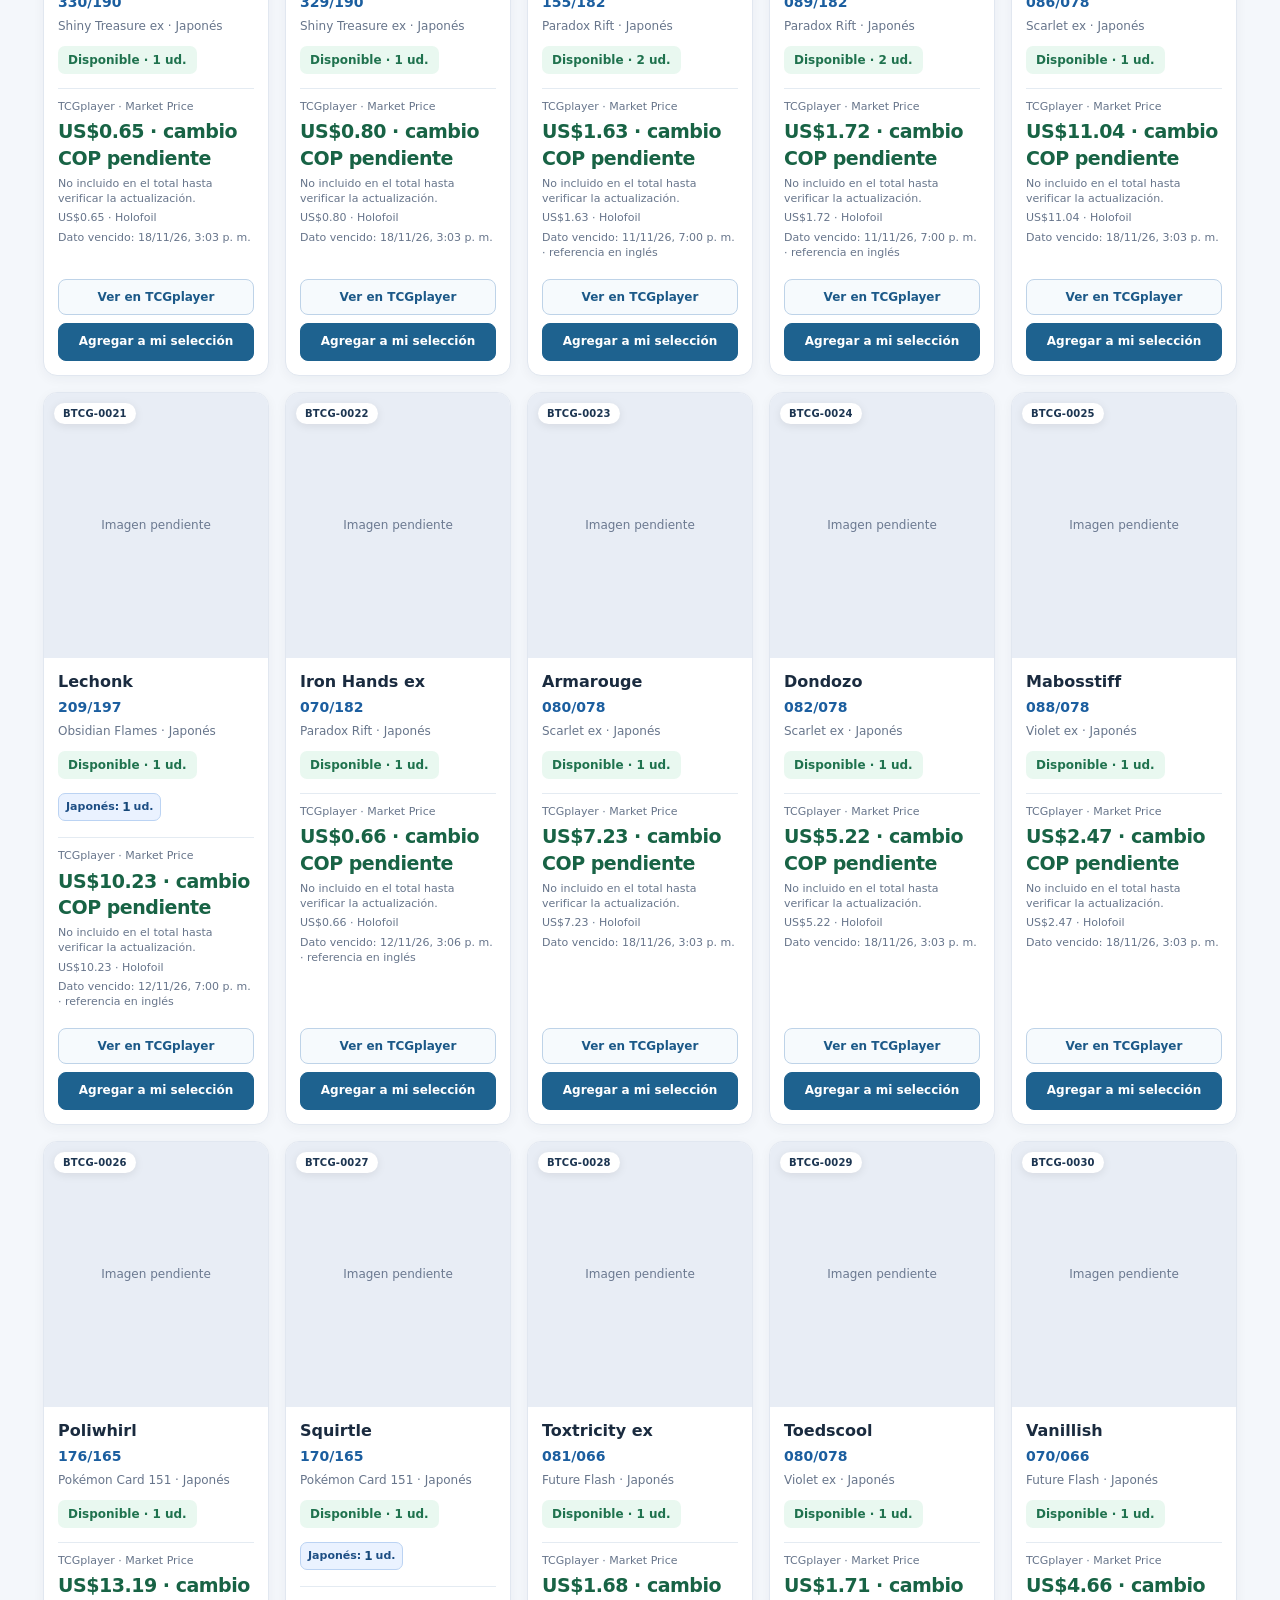
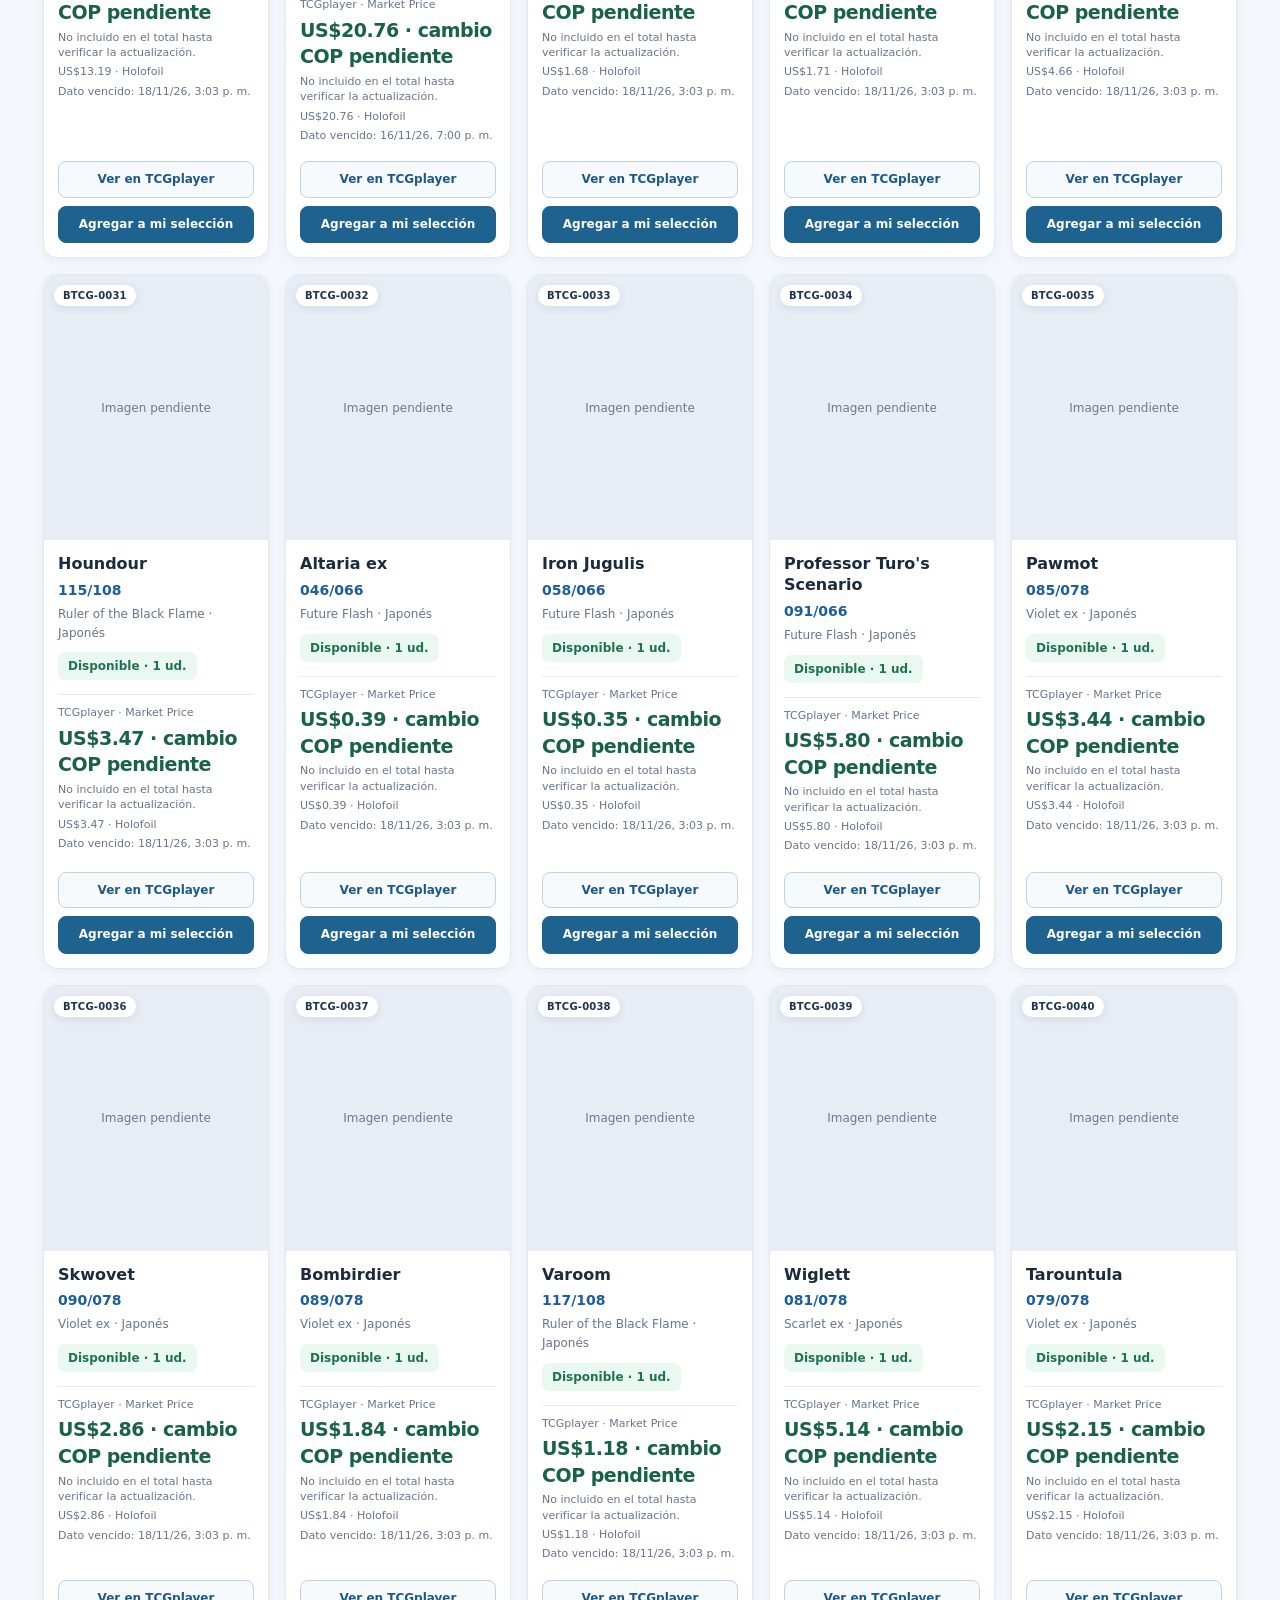
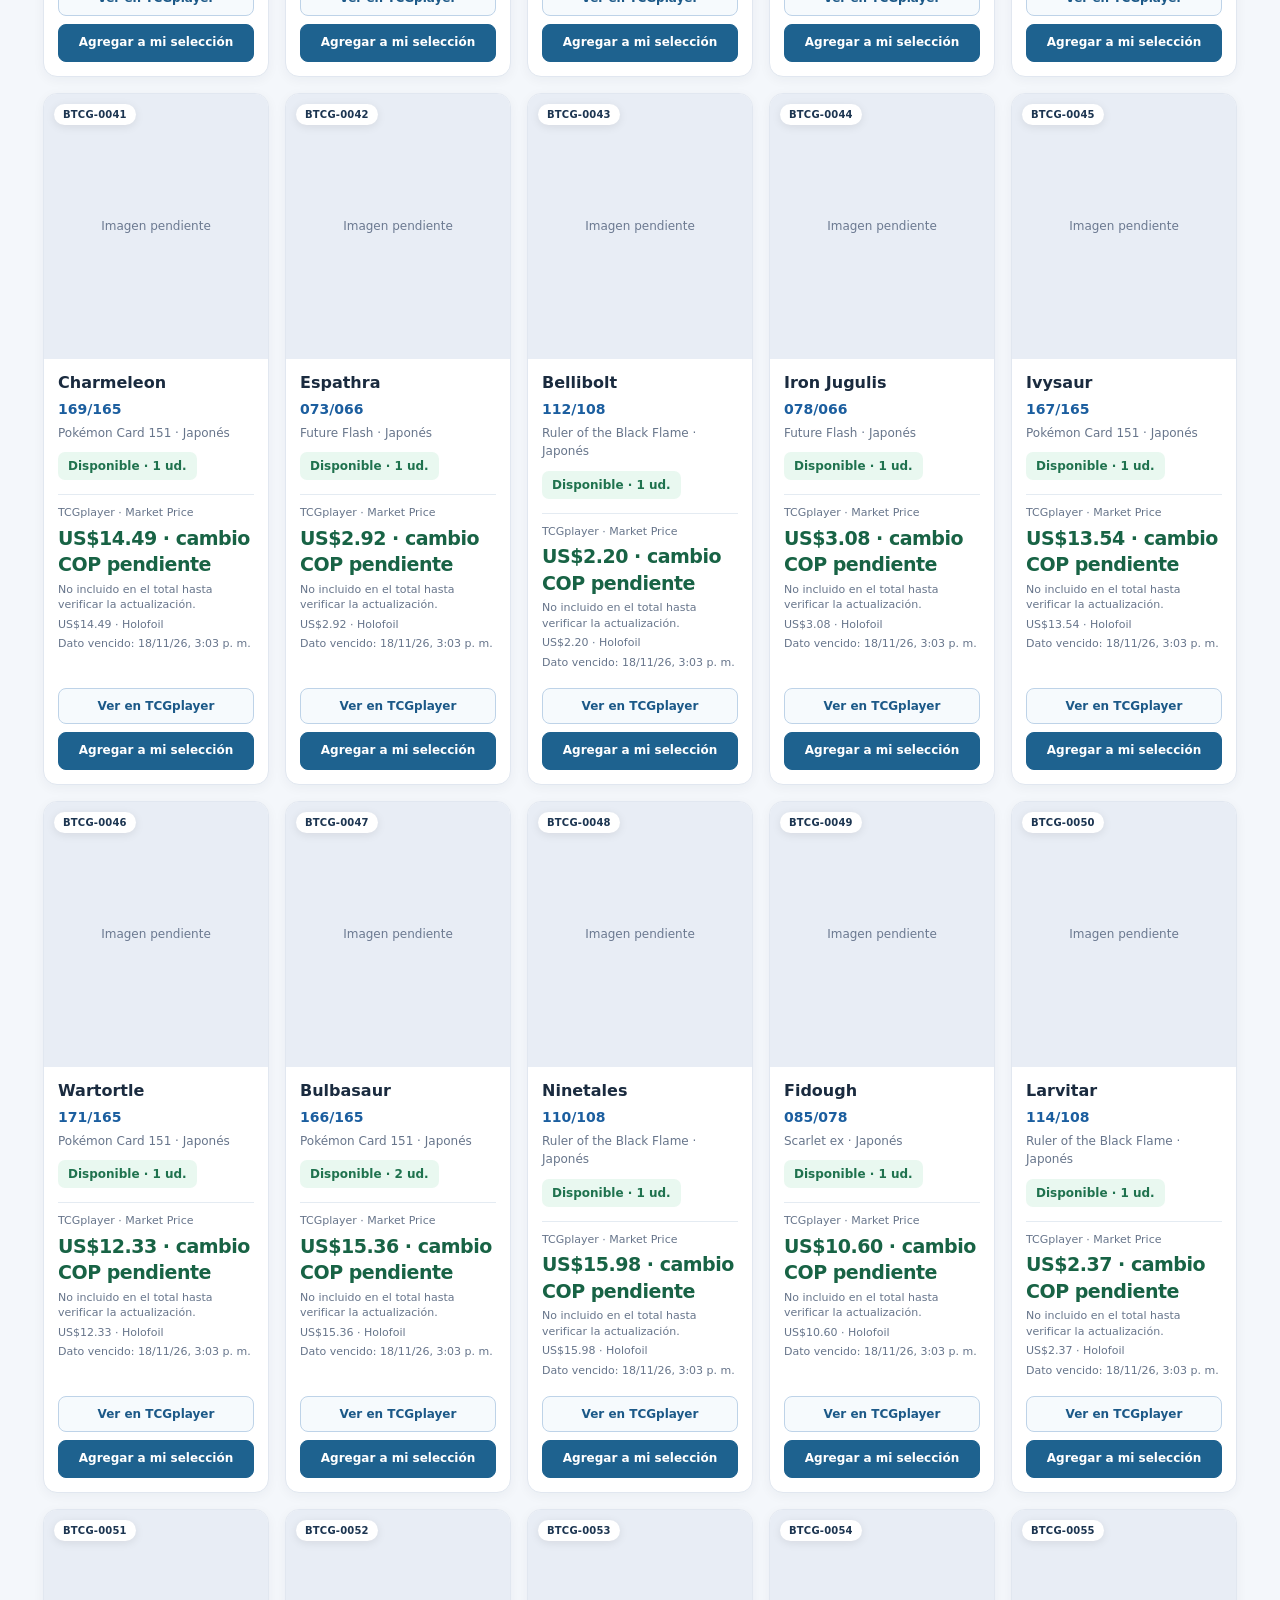
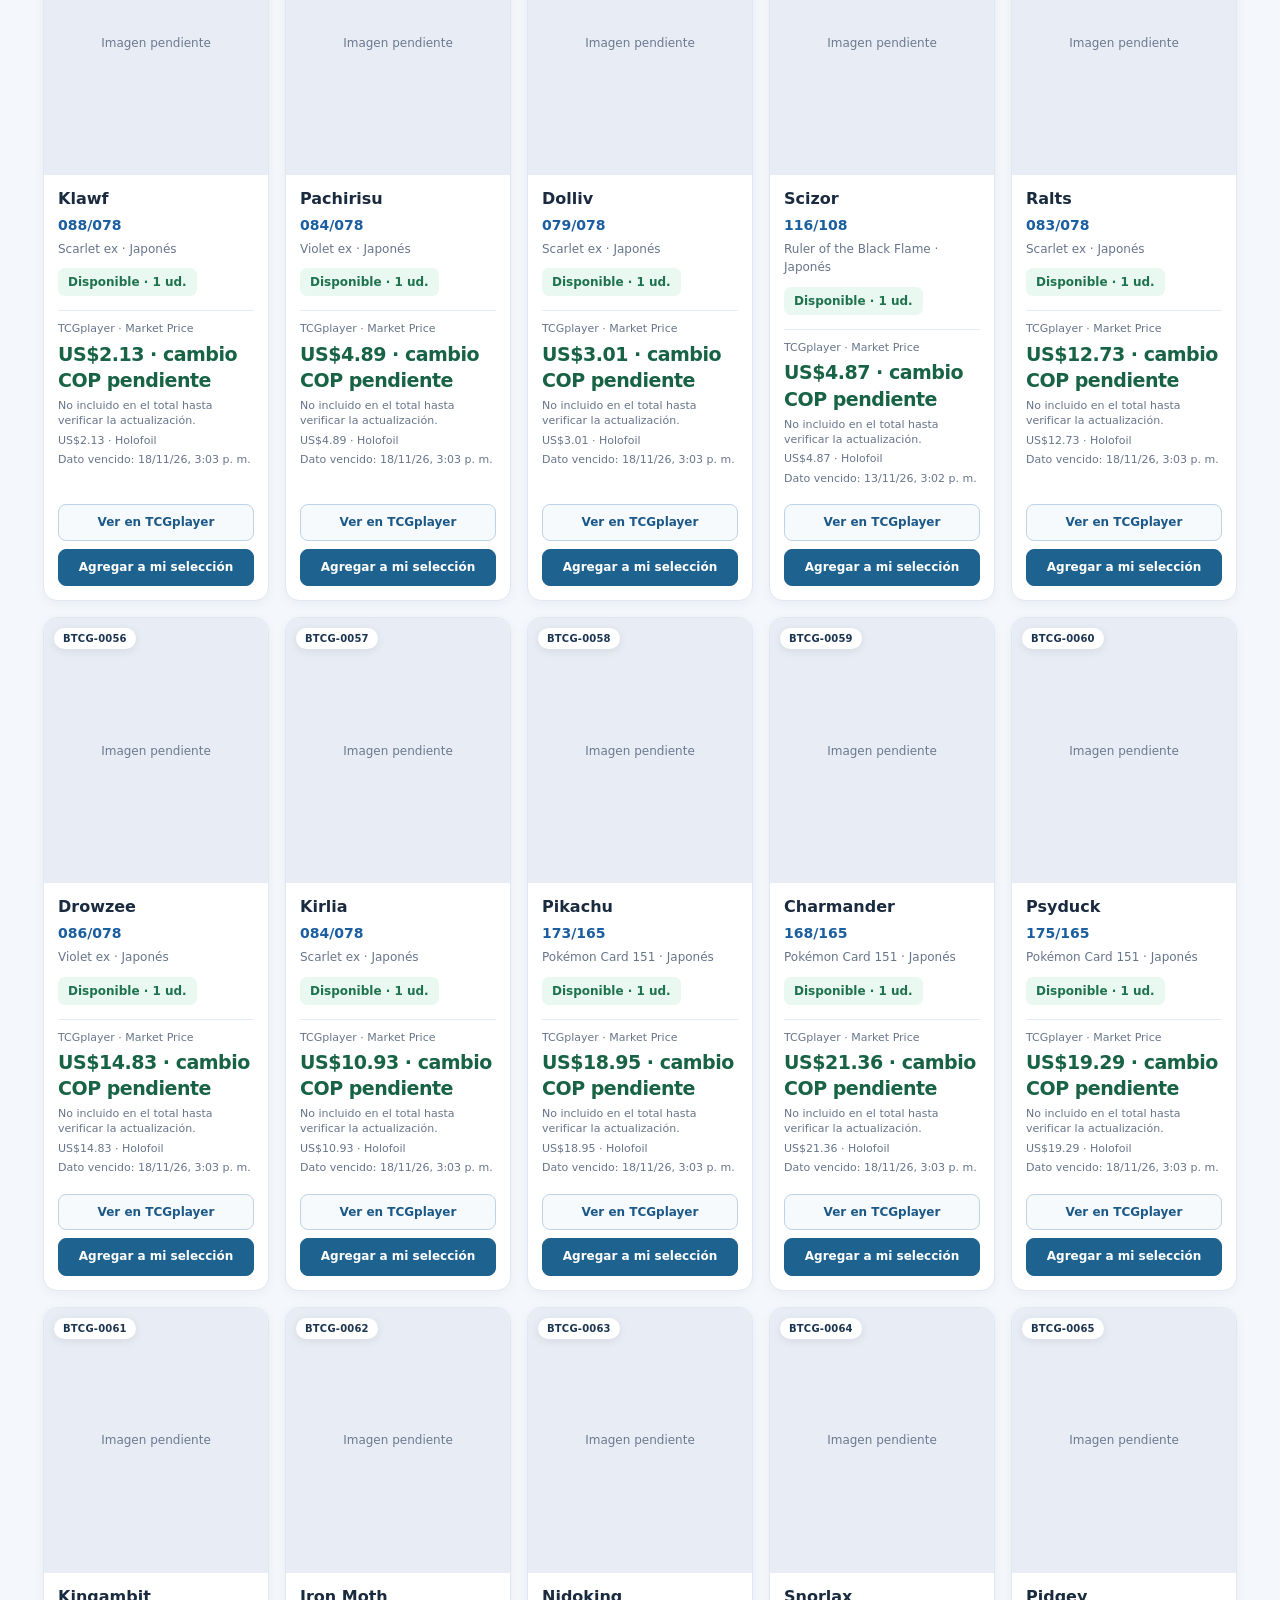
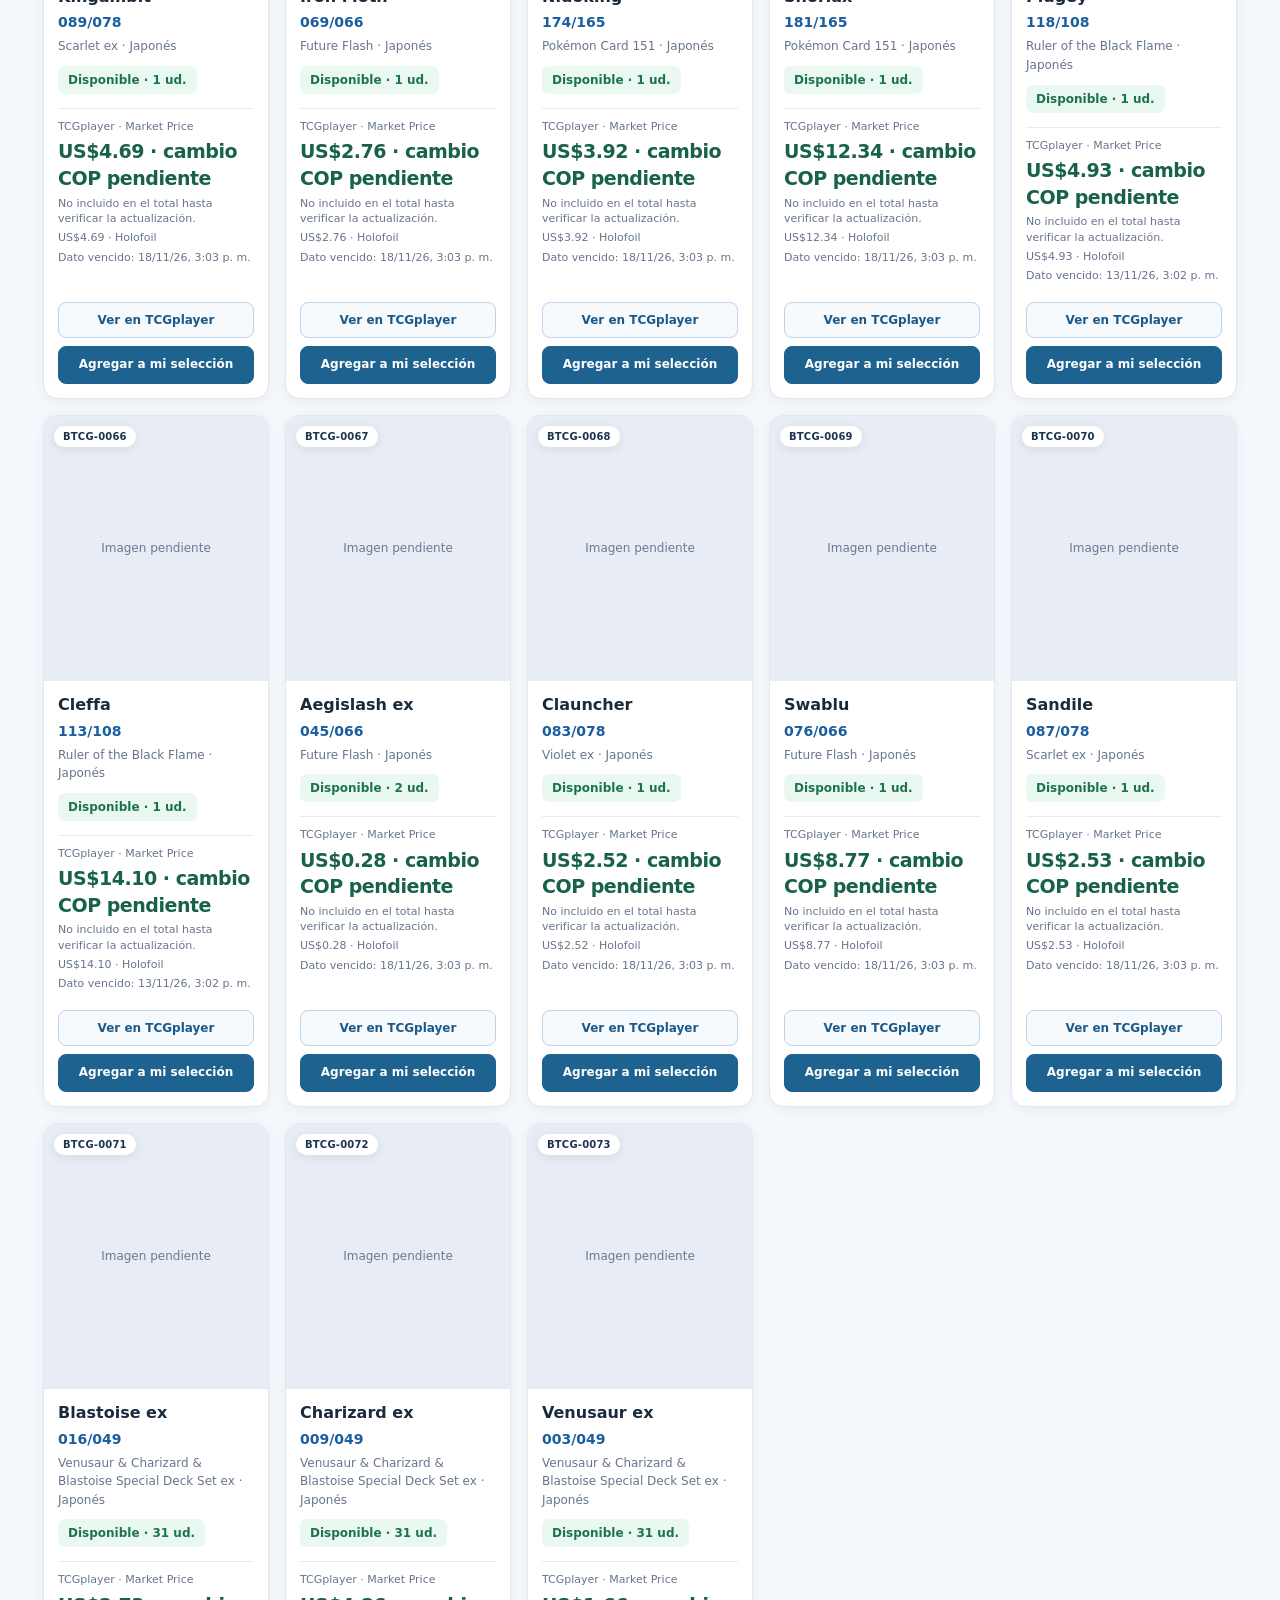
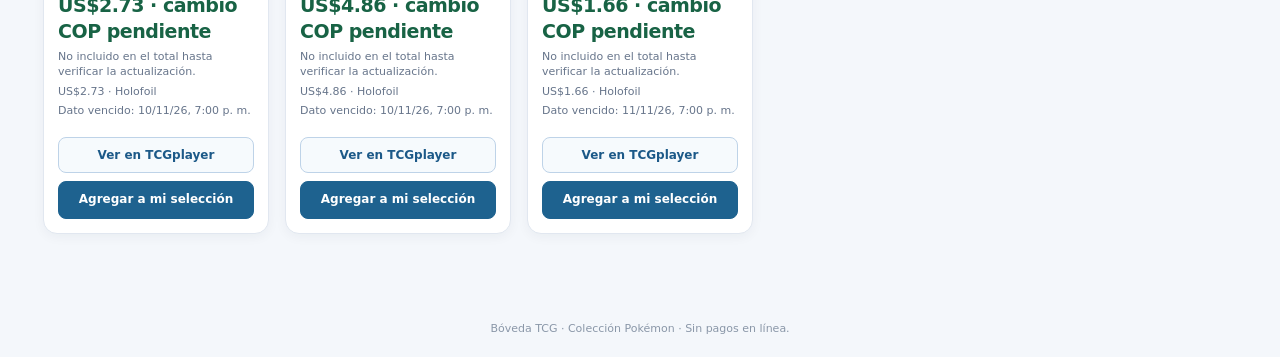
==== commit 4f657b78: "Restaurar referencia original del script" ====
--- a/index.html
+++ b/index.html
@@ -176,7 +176,7 @@
 <script src="./market-snapshot.js?v=105"></script>
 <script src="./market-prices.js?v=105"></script>
 <script src="./sold-cards.js?v=105"></script>
-<script src="./app.js?v=106"></script>
+<script src="./app.js?v=105"></script>
 <script src="./order-panel.js?v=106"></script>
 <script src="./visitors.js?v=2"></script>
 </body>
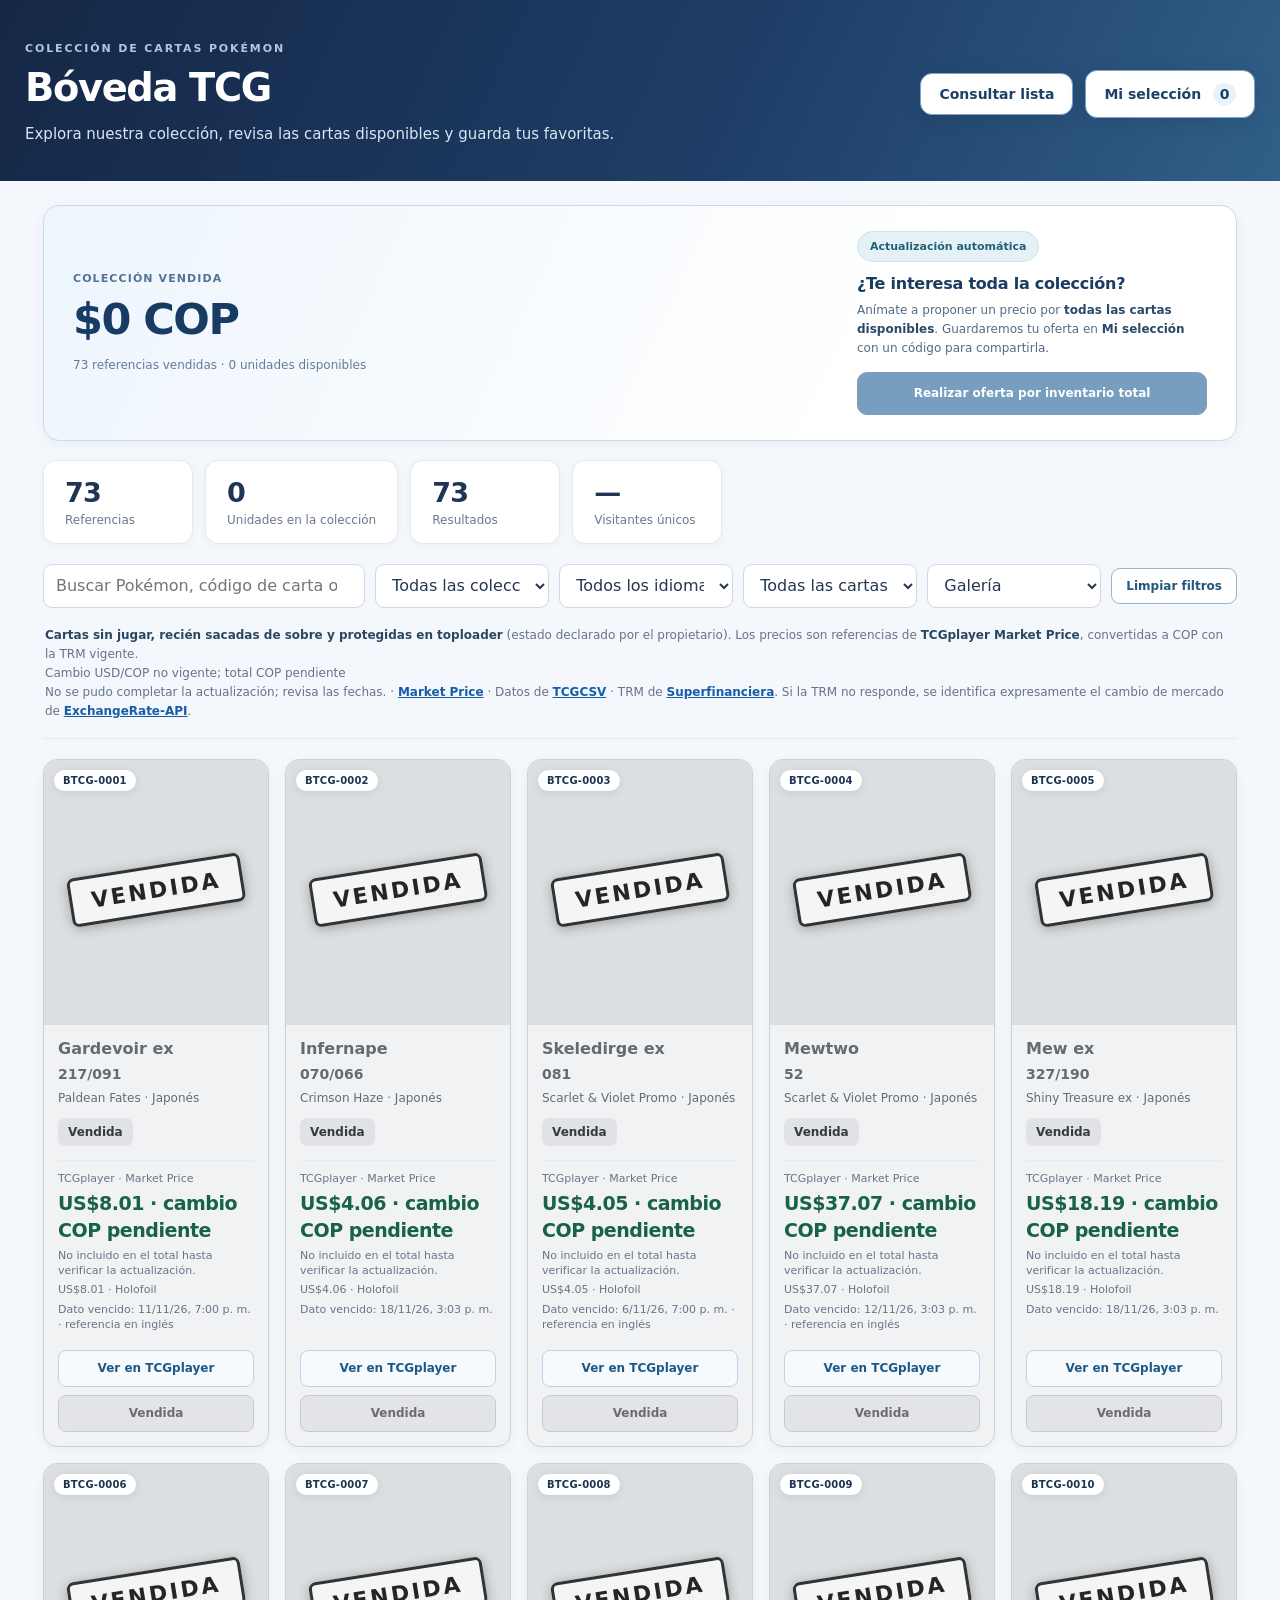
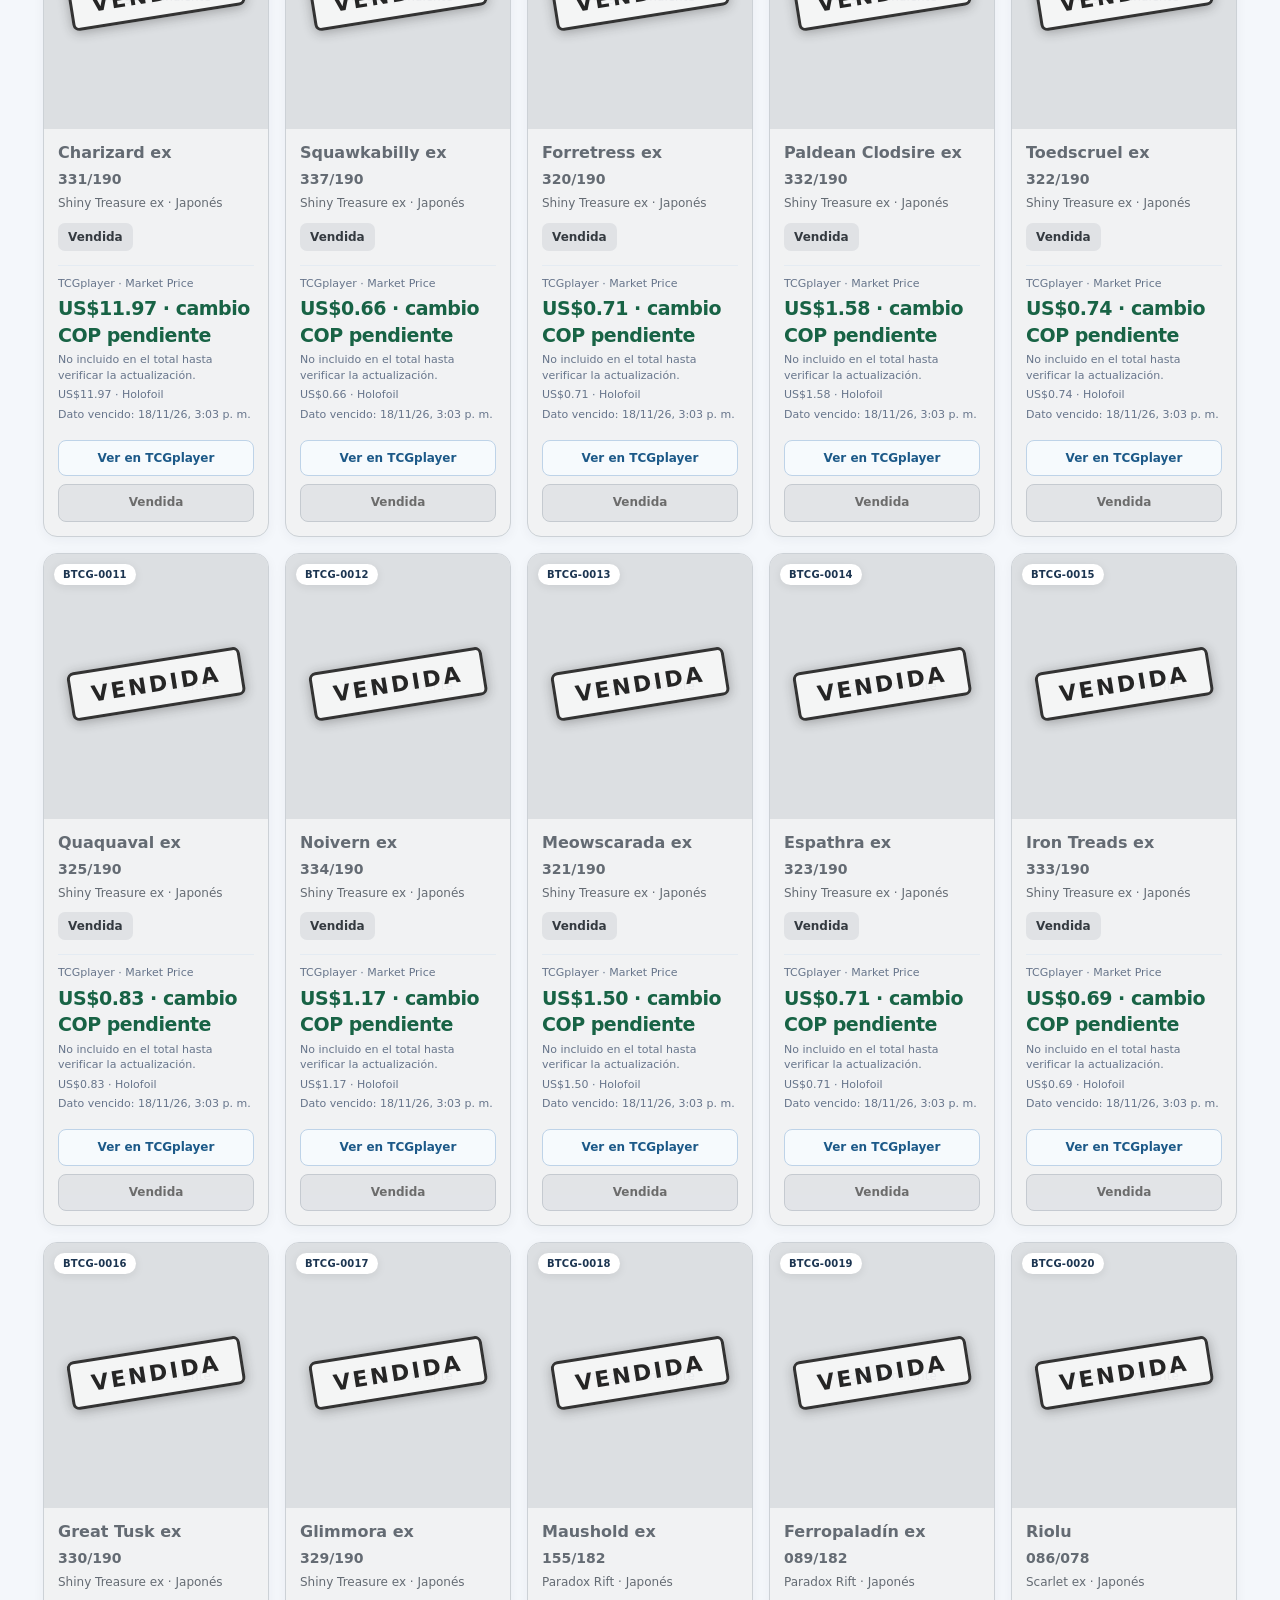
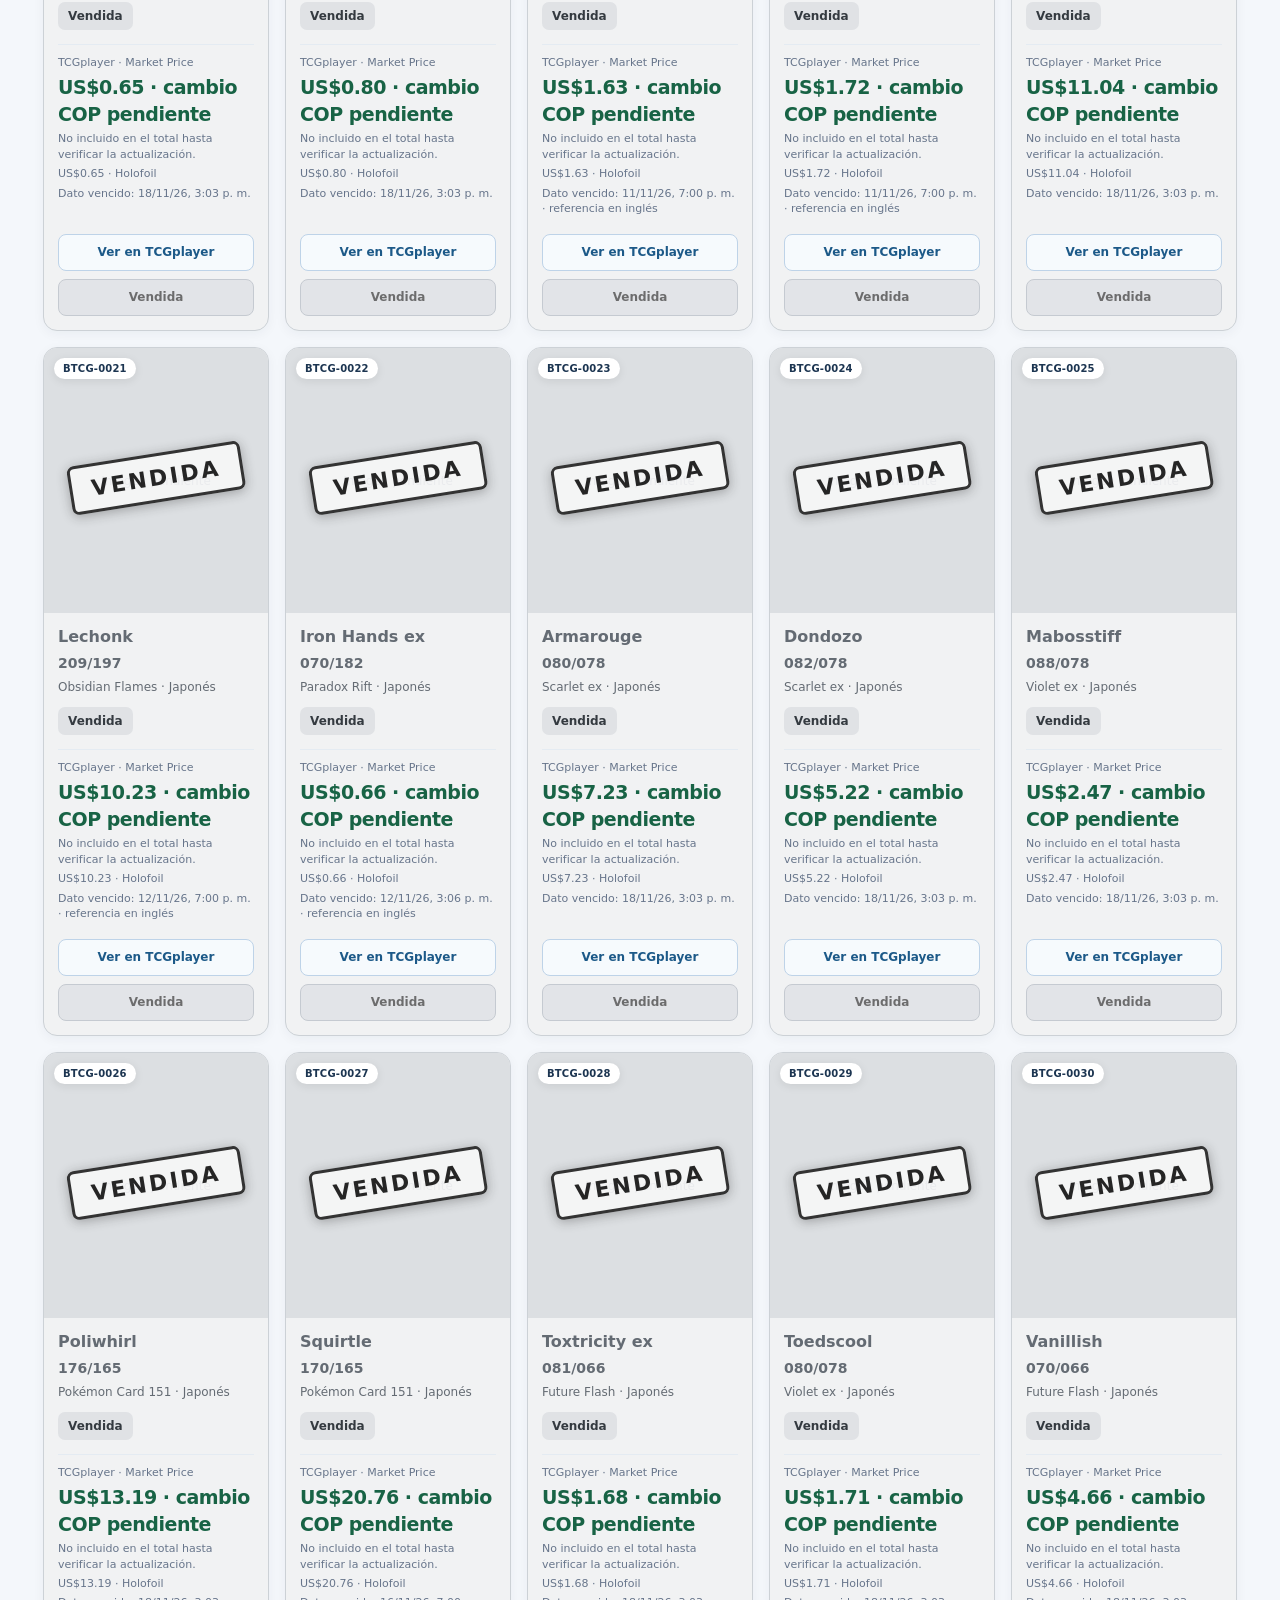
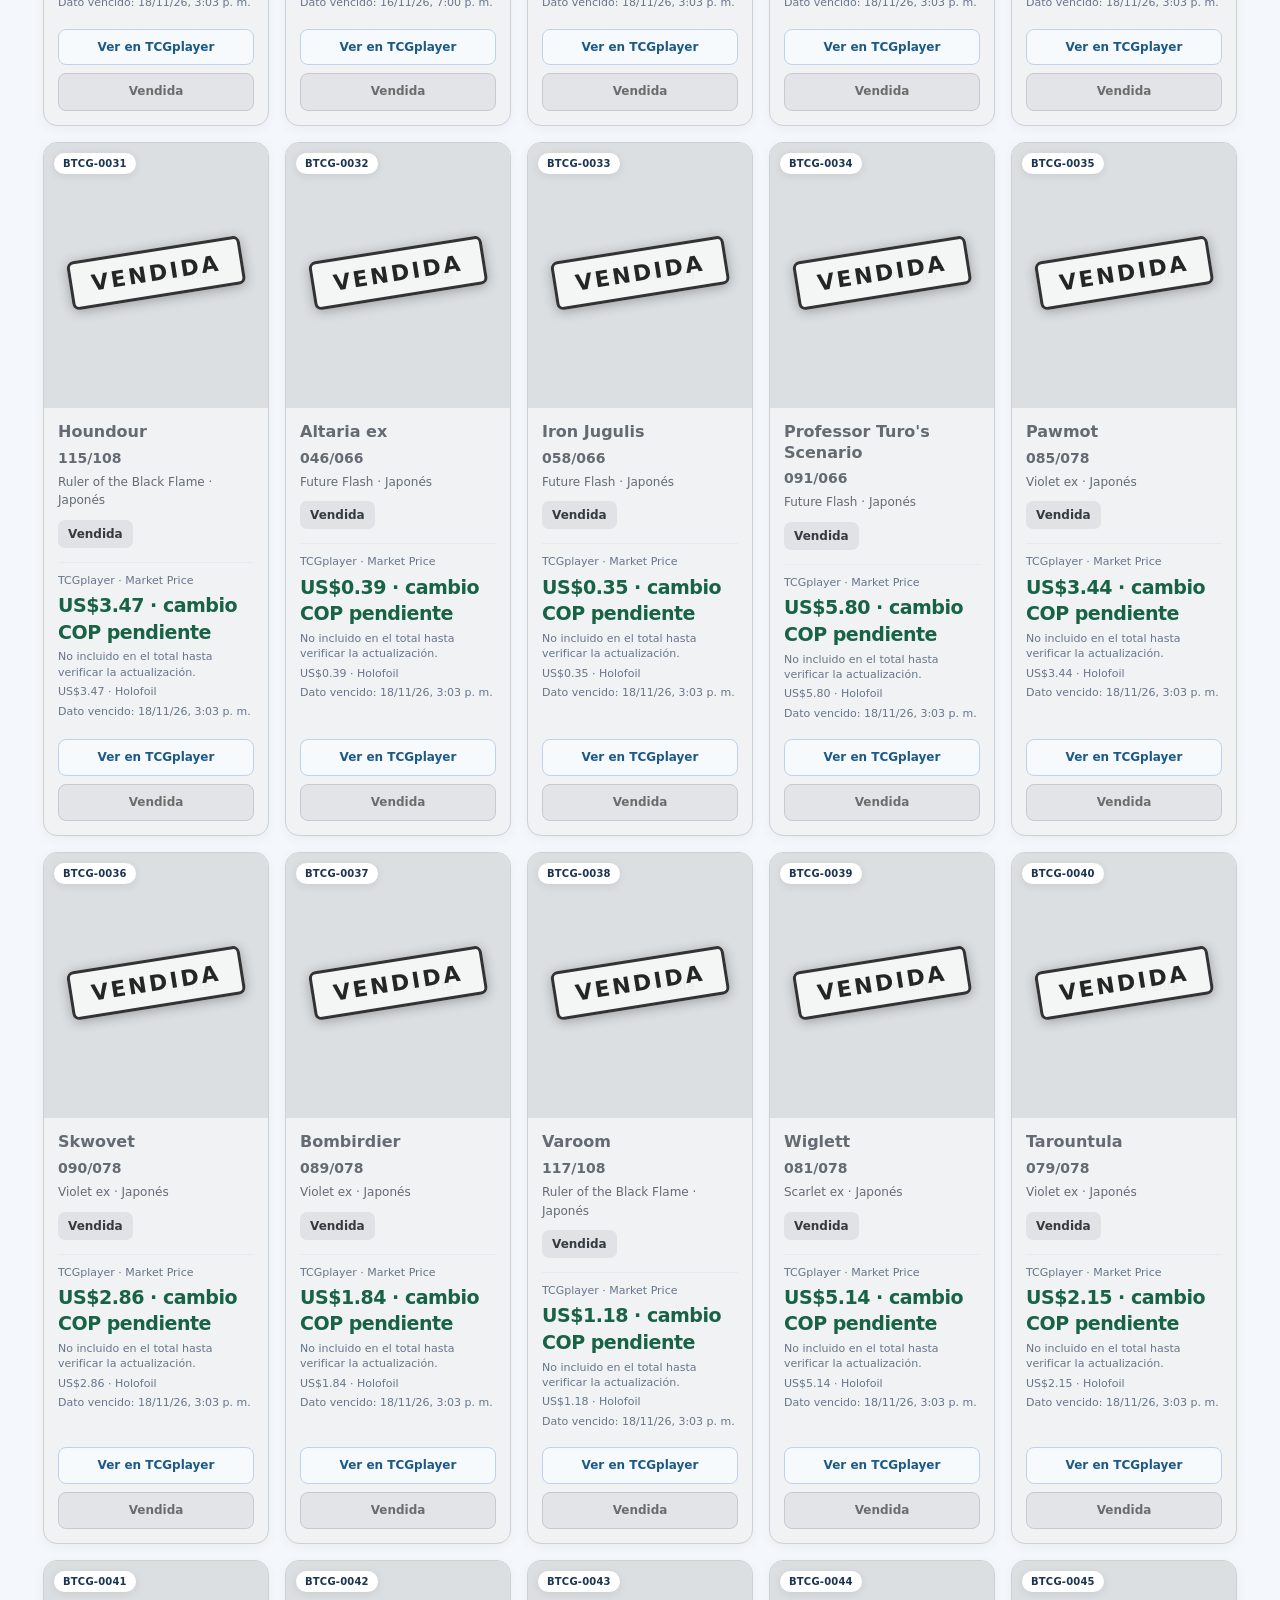
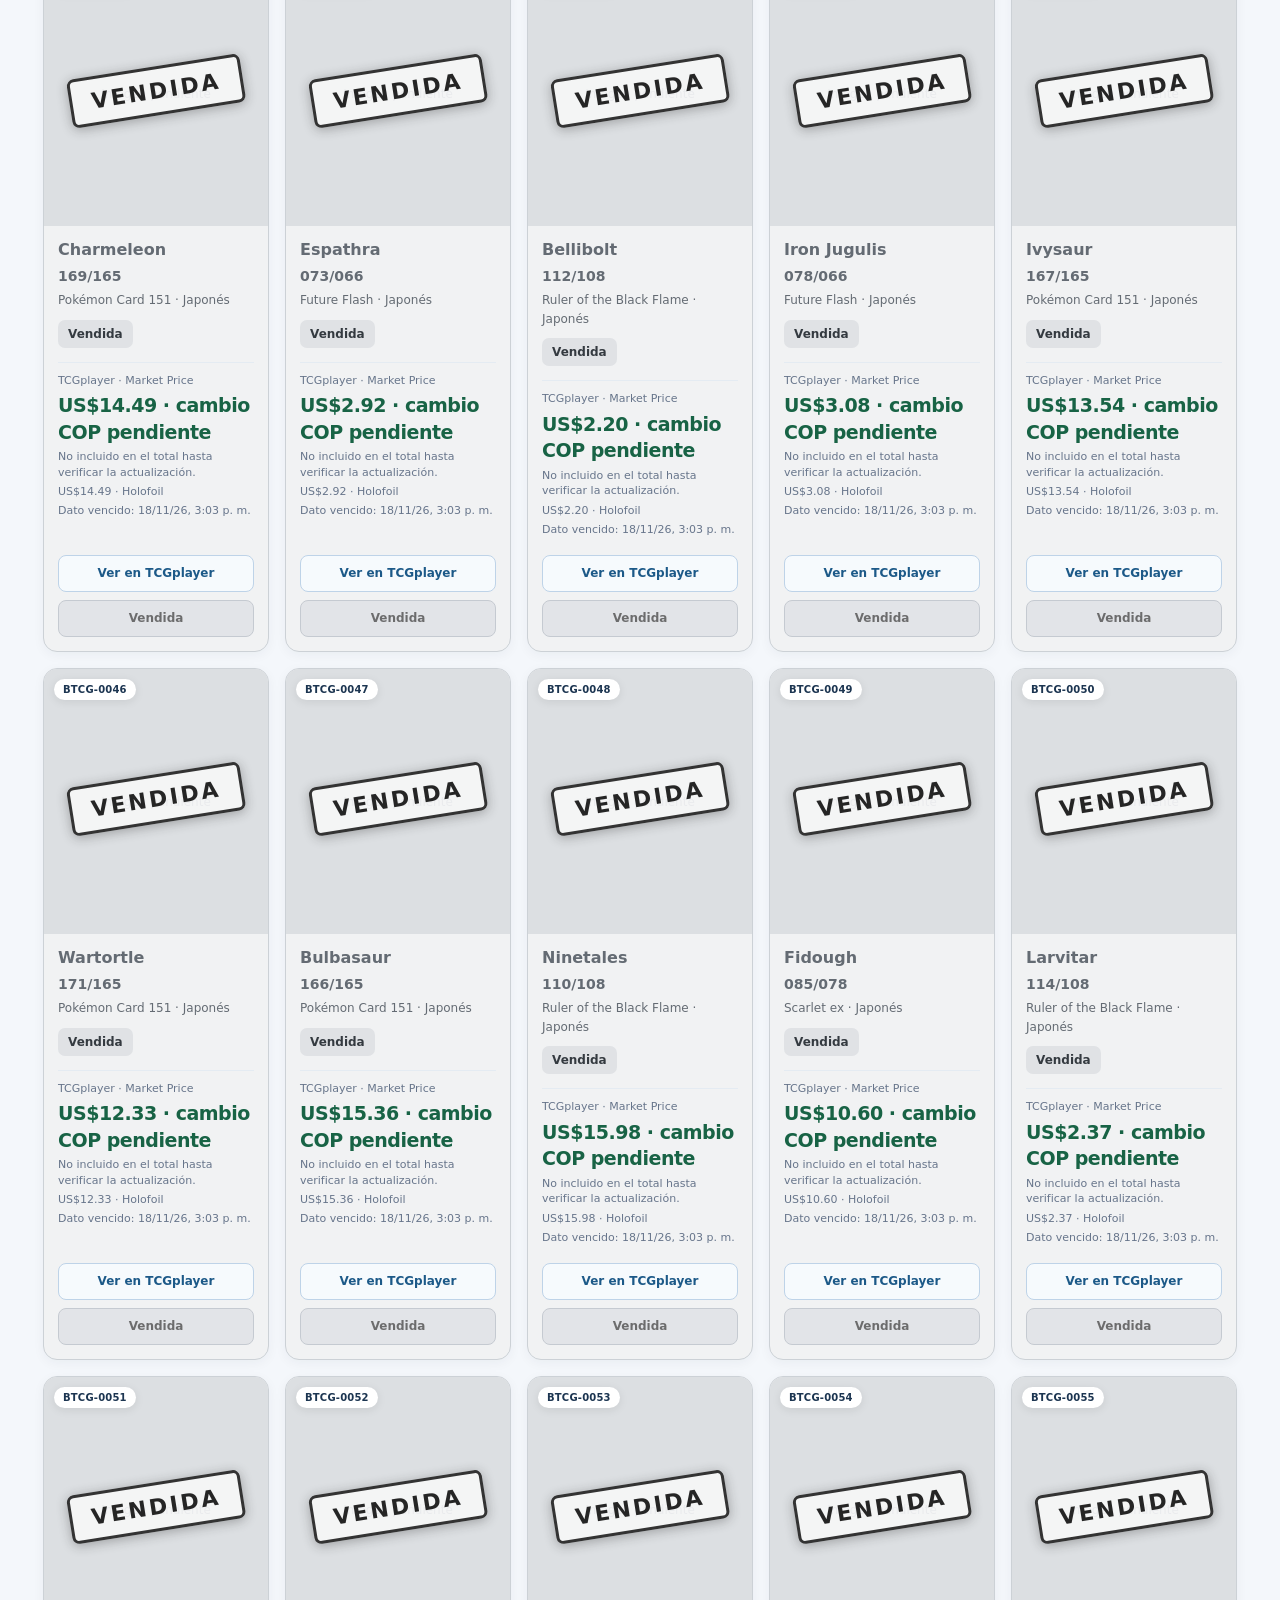
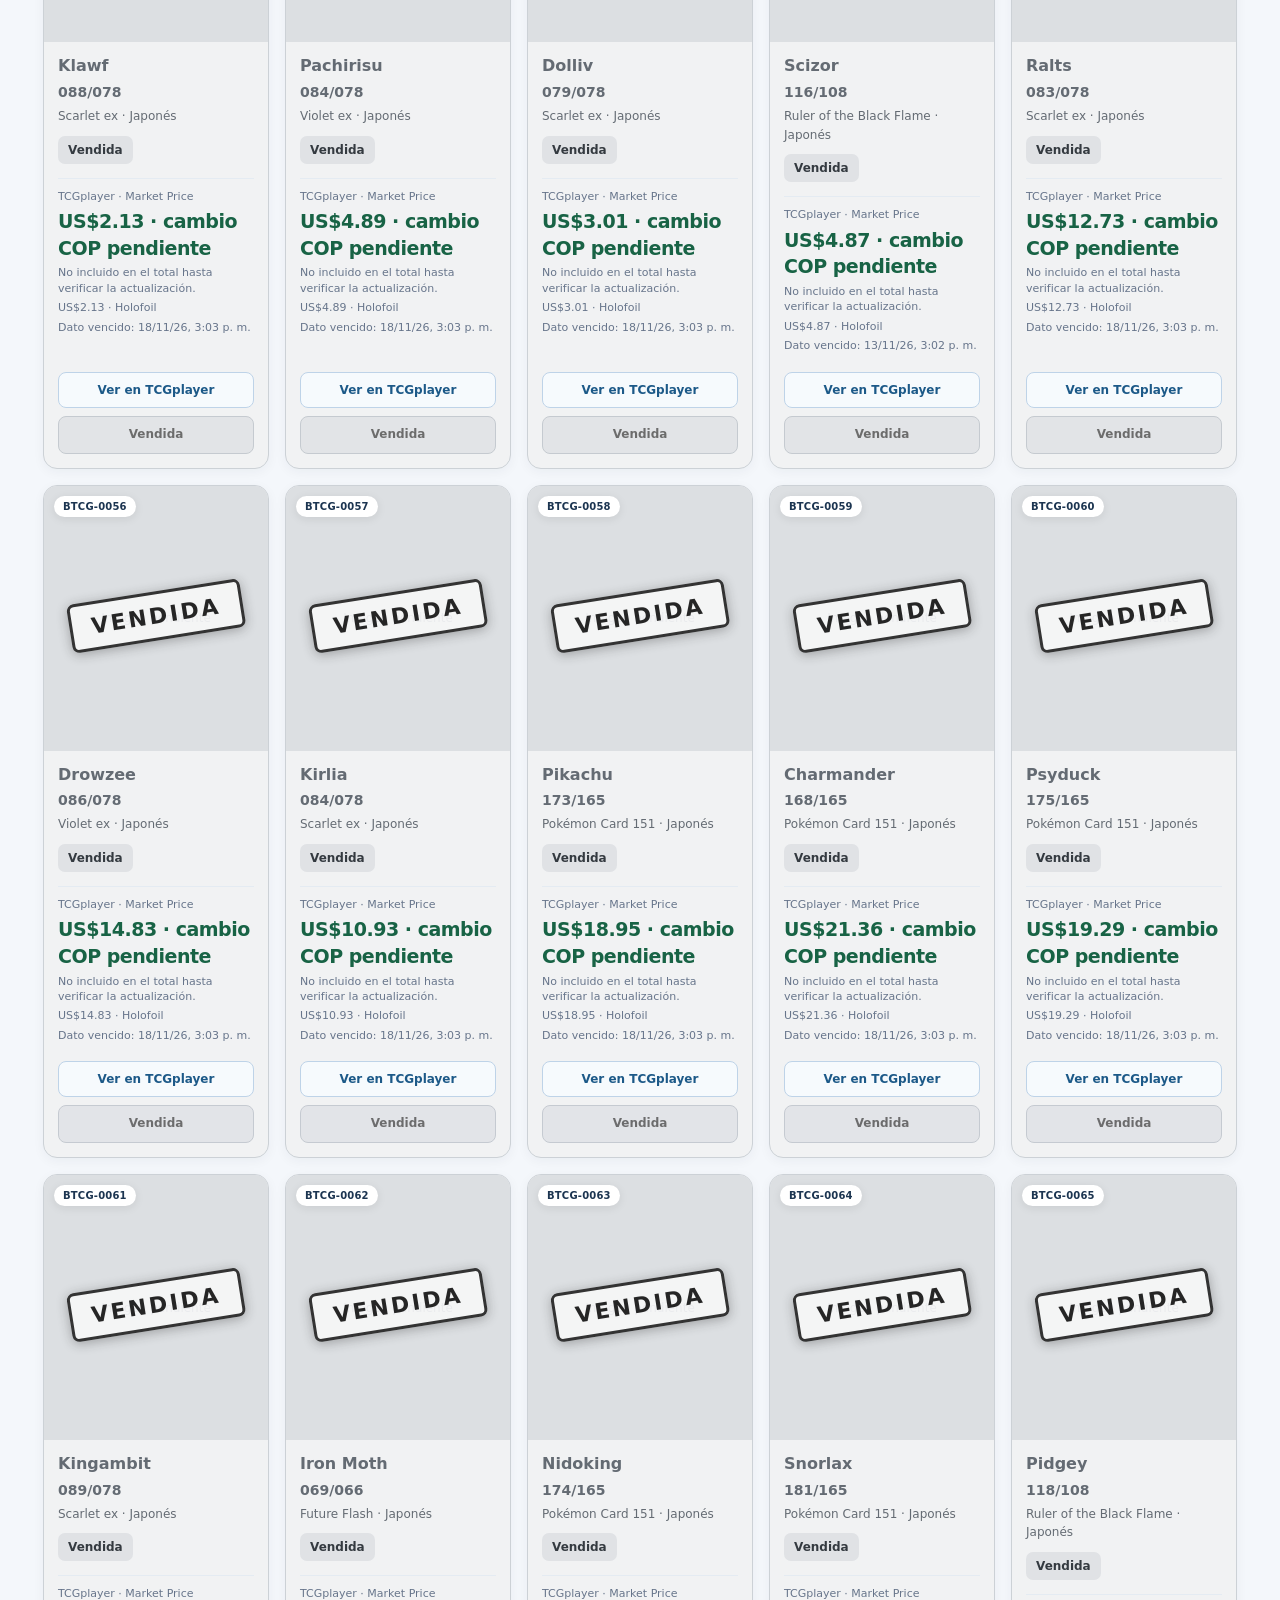
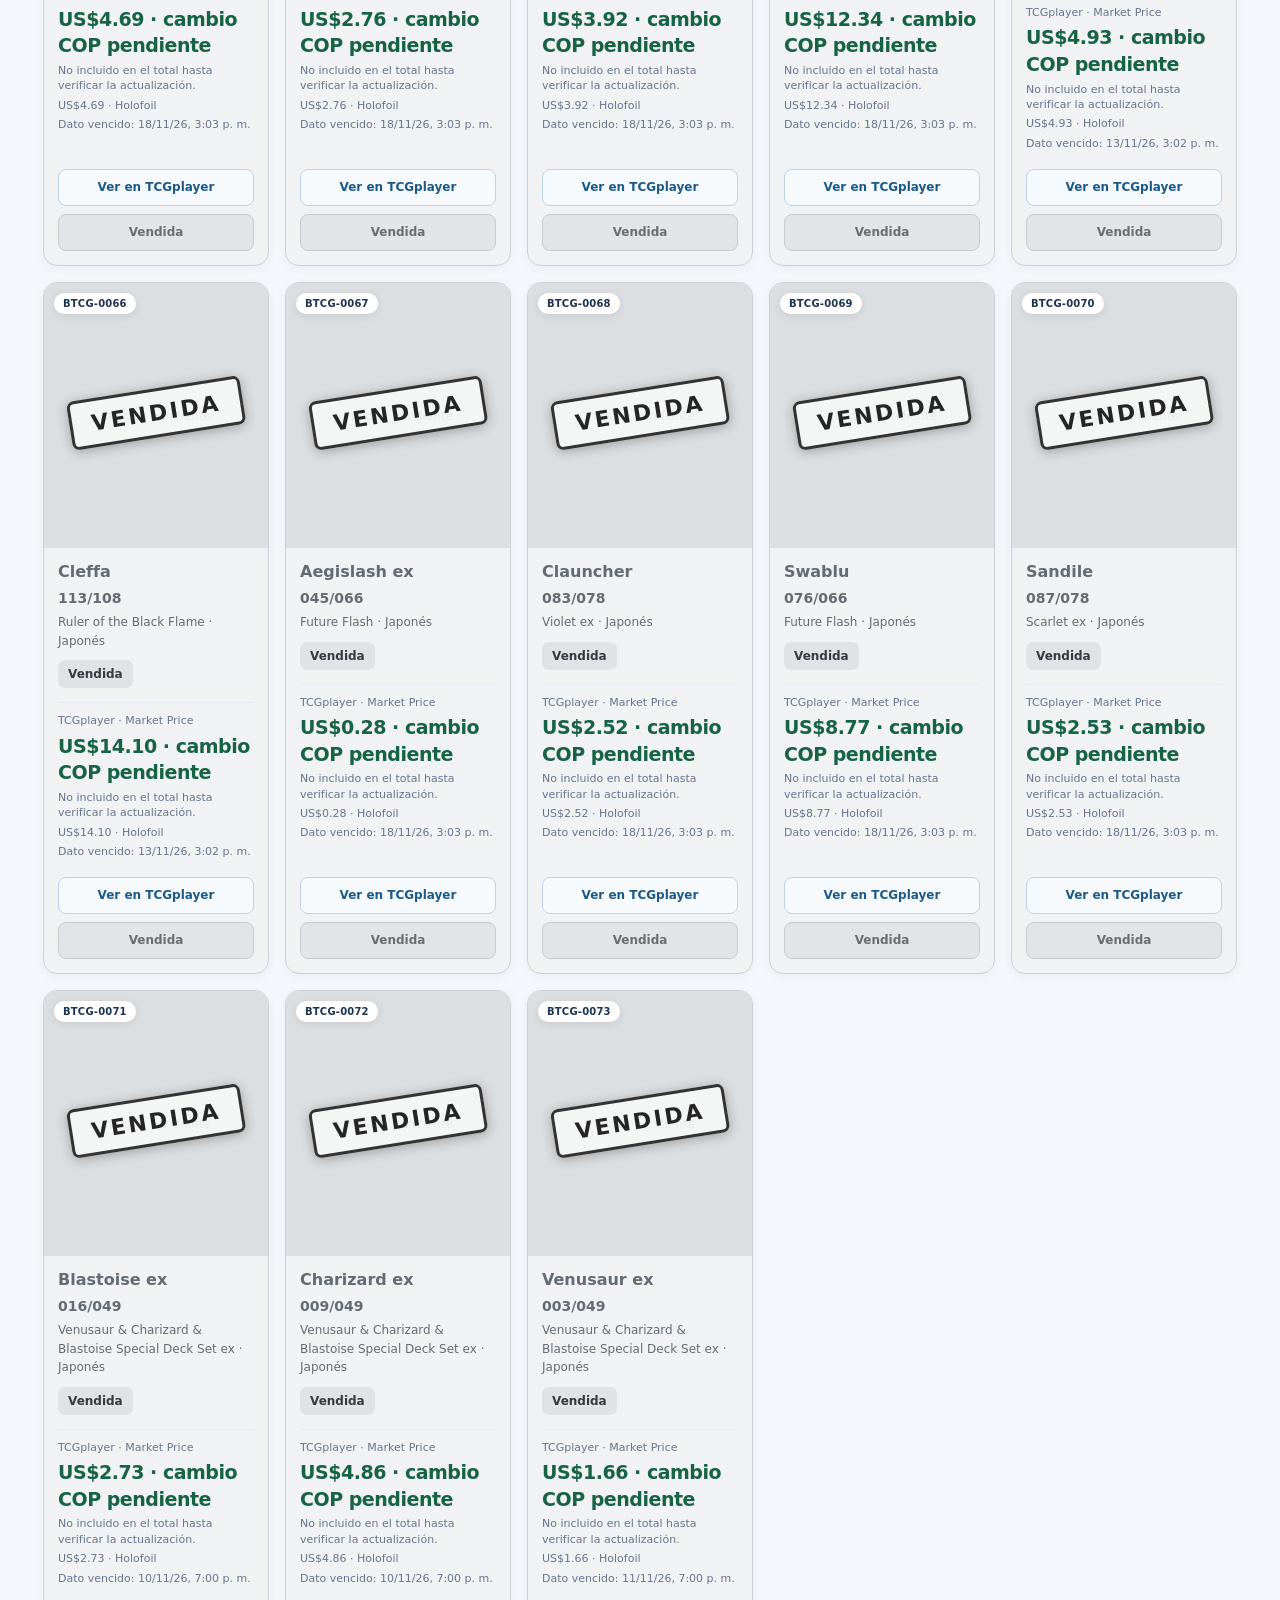
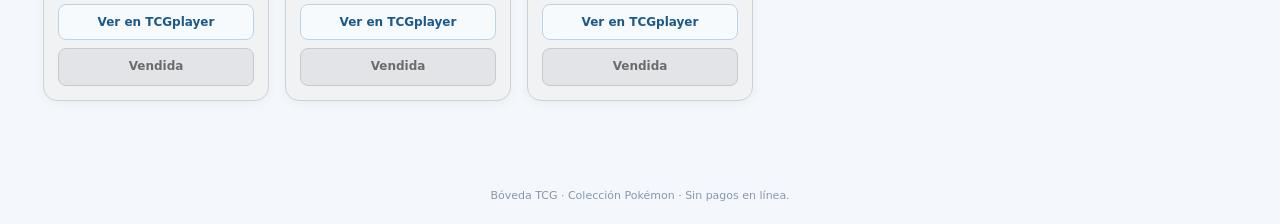
==== commit 63615b58: "Actualizar versiones de scripts de venta" ====
--- a/index.html
+++ b/index.html
@@ -175,8 +175,8 @@
 <script src="./pricing-core.js?v=105"></script>
 <script src="./market-snapshot.js?v=105"></script>
 <script src="./market-prices.js?v=105"></script>
-<script src="./sold-cards.js?v=105"></script>
-<script src="./app.js?v=105"></script>
+<script src="./sold-cards.js?v=107"></script>
+<script src="./app.js?v=107"></script>
 <script src="./order-panel.js?v=106"></script>
 <script src="./visitors.js?v=2"></script>
 </body>
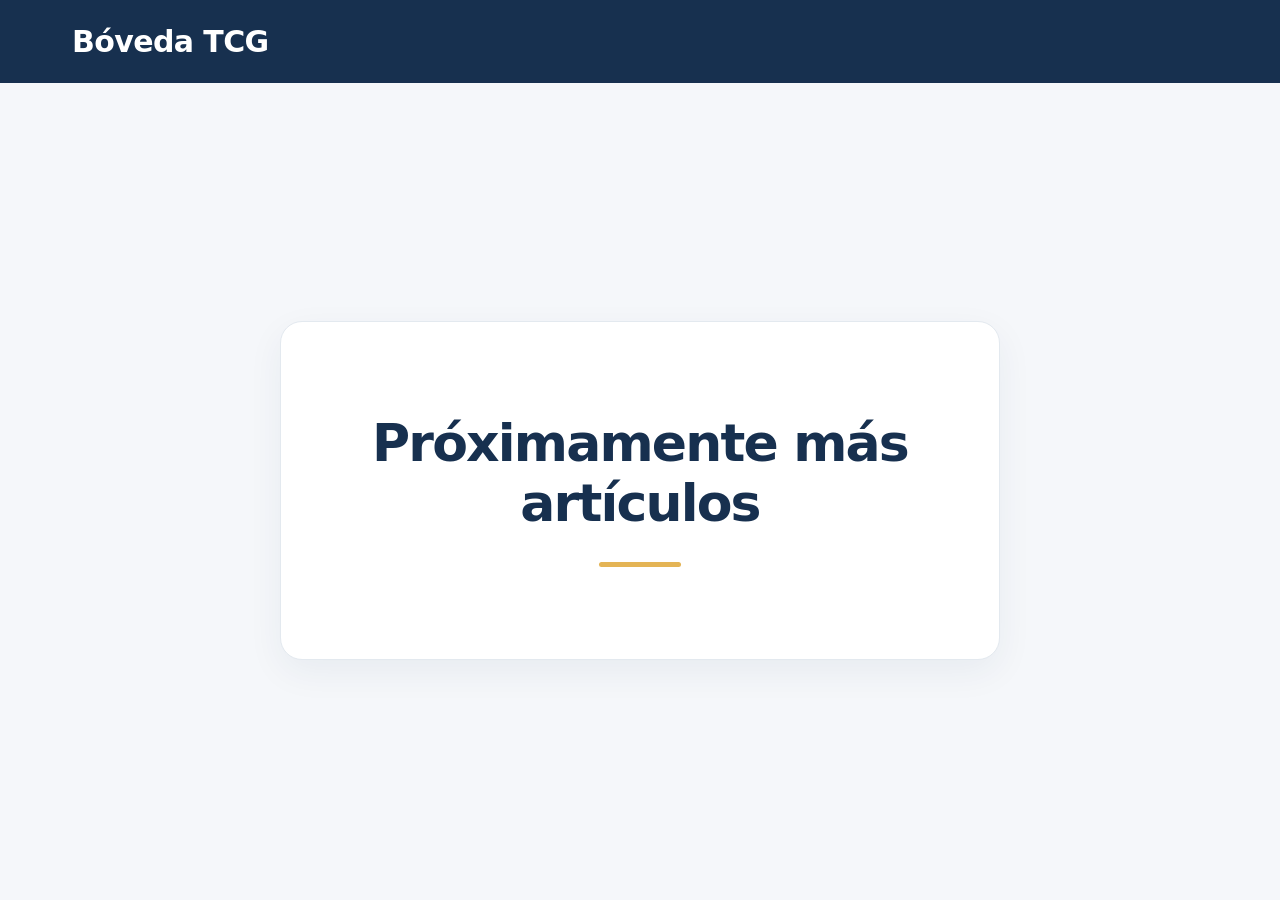
==== commit a83348a2: "Mostrar aviso de próximos artículos y retirar catálogo vendido" ====
--- a/index.html
+++ b/index.html
@@ -1,183 +1,31 @@
 <!doctype html>
 <html lang="es">
 <head>
-<meta charset="utf-8">
-<meta name="viewport" content="width=device-width,initial-scale=1">
-<meta name="robots" content="noindex,nofollow,noarchive">
-<meta name="theme-color" content="#17304f">
-<title>Bóveda TCG | Colección de cartas Pokémon</title>
-<meta name="description" content="Explora Bóveda TCG: colección Pokémon, disponibilidad y selección de cartas.">
-<link rel="preconnect" href="https://cnivcnexsqobipvqxero.supabase.co" crossorigin>
-<link rel="stylesheet" href="./styles.css?v=105">
-
+  <meta charset="utf-8">
+  <meta name="viewport" content="width=device-width, initial-scale=1">
+  <meta name="robots" content="noindex,nofollow,noarchive">
+  <meta name="theme-color" content="#17304f">
+  <meta name="description" content="Bóveda TCG. Próximamente más artículos.">
+  <title>Bóveda TCG | Próximamente más artículos</title>
+  <style>
+    :root { color-scheme: light; font-family: system-ui, -apple-system, BlinkMacSystemFont, "Segoe UI", sans-serif; }
+    * { box-sizing: border-box; }
+    body { margin: 0; min-height: 100vh; background: #f5f7fa; color: #17304f; }
+    header { background: #17304f; padding: 24px clamp(20px, 6vw, 72px); }
+    .brand { color: white; font-size: clamp(23px, 3vw, 30px); font-weight: 750; letter-spacing: -.02em; }
+    main { min-height: calc(100vh - 85px); display: grid; place-items: center; padding: 32px 20px; }
+    .message { width: min(100%, 720px); background: white; border: 1px solid #e3e9ef; border-radius: 22px; box-shadow: 0 12px 36px rgba(23, 48, 79, .06); padding: clamp(42px, 8vw, 92px) 24px; text-align: center; }
+    h1 { margin: 0; font-size: clamp(32px, 6vw, 52px); font-weight: 800; letter-spacing: -.035em; line-height: 1.15; }
+    .accent { height: 5px; width: 82px; margin: 28px auto 0; border-radius: 99px; background: #e4b455; }
+  </style>
 </head>
 <body>
-
-<header class="top">
- <div class="brand">
-  <div><p class="eyebrow">COLECCIÓN DE CARTAS POKÉMON</p><h1>Bóveda TCG</h1><p class="sub">Explora nuestra colección, revisa las cartas disponibles y guarda tus favoritas.</p></div>
-  <div class="header-actions">
-   <button id="managementEntry" type="button" class="manage-entry" aria-label="Modo administrador desactivado" aria-pressed="false" hidden disabled>Modo administrador</button>
-   <button id="orderOpen" class="cart-trigger order-entry" type="button">Consultar lista</button>
-   <button id="cartOpen" class="cart-trigger" type="button">Mi selección <span id="cartCount">0</span></button>
-  </div>
- </div>
-</header>
-<main class="wrap">
- <section class="inventory-worth" aria-label="Valor del inventario disponible">
-  <div>
-   <p id="inventoryValueLabel" class="inventory-worth-label">VALOR TOTAL DEL INVENTARIO PUBLICADO</p>
-   <strong id="inventoryTotal" class="inventory-worth-amount" aria-live="polite" aria-atomic="true">Calculando…</strong>
-   <p id="inventoryMeta" class="inventory-worth-meta">Cargando existencias y precios de las cartas disponibles…</p>
-  </div>
-  <div class="inventory-offer-cta">
-   <span class="inventory-worth-status">Actualización automática</span>
-   <h2>¿Te interesa toda la colección?</h2>
-   <p>Anímate a proponer un precio por <strong>todas las cartas disponibles</strong>. Guardaremos tu oferta en <strong>Mi selección</strong> con un código para compartirla.</p>
-   <button id="openInventoryOffer" class="inventory-offer-button" type="button" disabled>Realizar oferta por inventario total</button>
-  </div>
- </section>
- <section id="photoRecovery" class="photo-recovery" hidden aria-label="Recuperar fotografías anteriores">
-  <div>
-   <strong>Recuperación de fotografías anteriores</strong>
-   <p id="photoRecoveryStatus" role="status" aria-live="polite">Comprobando imágenes de este navegador…</p>
-  </div>
-  <button id="photoRecoveryButton" type="button" disabled>Restaurar fotos guardadas</button>
- </section>
- <section class="stats" aria-label="Inventario de la bóveda">
-  <div class="stat"><strong id="total">—</strong><small>Referencias</small></div>
-  <div class="stat"><strong id="copies">—</strong><small>Unidades en la colección</small></div>
-  <div class="stat"><strong id="shown">—</strong><small>Resultados</small></div>
-  <div class="stat" title="Visitantes únicos desde el 11 de noviembre de 2026. Cada navegador se cuenta una sola vez."><strong id="visitors">0</strong><small>Visitantes únicos</small></div>
- </section>
- <div class="toolbar" role="search">
-  <input id="q" type="search" placeholder="Buscar Pokémon, código de carta o colección…" aria-label="Buscar cartas" autocomplete="off">
-  <select id="set" aria-label="Colección"><option value="">Todas las colecciones</option></select>
-  <select id="lang" aria-label="Idioma"><option value="">Todos los idiomas</option></select>
-  <select id="availability" aria-label="Disponibilidad"><option value="all">Todas las cartas</option><option value="available">Solo disponibles</option></select>
-  <select id="view" aria-label="Vista"><option value="grid">Galería</option><option value="table">Tabla</option></select>
-  <button id="resetFilters" type="button">Limpiar filtros</button>
- </div>
- <p id="editingBanner" class="editing-banner" hidden>Modo administrador activo: en cada carta selecciona <strong>Editar imagen, cantidad e idioma</strong>. <button id="autoFillImages" type="button" class="primary">Buscar imágenes faltantes automáticamente</button> <span id="autoFillProgress" role="status" aria-live="polite"></span></p>
- <p class="notice simple-price-note"><strong>Cartas sin jugar, recién sacadas de sobre y protegidas en toploader</strong> (estado declarado por el propietario). Los precios son referencias de <strong>TCGplayer Market Price</strong>, convertidas a COP con la TRM vigente. <br><span id="exchangeRate"></span><br><span id="marketStatus" role="status" aria-live="polite">Consultando cotizaciones…</span> · <a href="https://help.tcgplayer.com/hc/en-us/articles/213588017-TCGplayer-Market-Price" target="_blank" rel="noopener noreferrer">Market Price</a> · Datos de <a href="https://tcgcsv.com" target="_blank" rel="noopener noreferrer">TCGCSV</a> · TRM de <a href="https://www.datos.gov.co/Econom-a-y-Finanzas/Tasa-de-Cambio-Representativa-del-Mercado-TRM/32sa-8pi3" target="_blank" rel="noopener noreferrer">Superfinanciera</a>. Si la TRM no responde, se identifica expresamente el cambio de mercado de <a href="https://www.exchangerate-api.com" target="_blank" rel="noopener noreferrer">ExchangeRate-API</a>.</p>
- <div id="results" class="grid" aria-live="polite"></div>
-</main>
-<dialog id="orderDialog" class="order-dialog" aria-labelledby="orderTitle">
-  <div class="order-header">
-    <div>
-      <span class="order-kicker">BÓVEDA TCG / CONSULTA DE CARTAS</span>
-      <h2 id="orderTitle">Listado del cliente</h2>
-      <p>Consulta las cartas, sus imágenes y los precios de referencia sin buscar una por una.</p>
-    </div>
-    <button id="orderClose" type="button" class="order-close" aria-label="Cerrar">×</button>
-  </div>
-  <section class="order-input-section" aria-label="Consultar lista del cliente">
-    <label for="orderPaste">Pega aquí el listado que te enviaron</label>
-    <textarea id="orderPaste" rows="4" spellcheck="false" placeholder="BTCG-0001 | Mewtwo | 52 | Scarlet & Violet Promo | Japonés | Referencia por carta: $ 116.914 COP | Unidades solicitadas: 1"></textarea>
-    <div class="order-form-actions">
-      <button type="button" id="orderImport" class="order-main-button">Consultar cartas</button>
-      <button type="button" id="orderClear" class="order-light-button">Nueva consulta</button>
-      <span class="order-readonly"><span aria-hidden="true">●</span> Solo consulta · Sin cambios al inventario</span>
-    </div>
-    <p id="orderMessage" class="order-message" role="status" aria-live="polite"></p>
-  </section>
-  <div id="orderWorkspace" hidden>
-    <div class="order-overview" aria-label="Resumen de la consulta">
-      <div class="order-metric"><span>Referencias encontradas</span><strong id="orderMatched">—</strong></div>
-      <div class="order-metric"><span>Unidades solicitadas</span><strong id="orderUnits">—</strong></div>
-      <div class="order-metric order-metric-highlight"><span>Total según mensaje</span><strong id="orderClientTotal">—</strong></div>
-      <div class="order-metric"><span>Valor de mercado estimado</span><strong id="orderMarketTotal">—</strong><small id="orderMarketNote">Referencia TCGplayer</small></div>
-    </div>
-    <div class="order-results-head">
-      <div><h3>Cartas del pedido</h3><p id="orderResultsDescription">Imágenes, cantidades y precios en un solo lugar.</p></div>
-      <label for="orderSort">Ordenar por
-        <select id="orderSort">
-          <option value="collection">Colección</option>
-          <option value="original">Orden del cliente</option>
-          <option value="name">Nombre</option>
-        </select>
-      </label>
-    </div>
-    <div id="orderCards" class="order-list" aria-live="polite"></div>
-    <p class="order-bottom-note">Los precios de mercado son referencias de TCGplayer procesadas desde TCGCSV, precios propios indicados o datos autorizados de Collectr cuando estén disponibles. Si falta un precio, se puede consultar la búsqueda de Collectr. Para confirmar el valor vigente, abre la ficha de su fuente. Las existencias son las registradas en Bóveda TCG y pueden diferir de las unidades físicas.</p>
-  </div>
-</dialog>
-<dialog id="inventoryOfferDialog" class="editor-dialog inventory-offer-dialog" aria-labelledby="inventoryOfferTitle">
- <div class="dialog-top">
-  <h2 id="inventoryOfferTitle">Tu oferta por toda la colección</h2>
-  <button id="closeInventoryOffer" class="icon-button" type="button" aria-label="Cerrar">×</button>
- </div>
- <p>Elige cuánto ofrecerías por <strong>todas las cartas disponibles</strong>. Te daremos un código para enviarnos tu propuesta.</p>
- <div class="offer-market-reference">
-  <small>Valor de referencia del inventario</small>
-  <strong id="offerReferenceTotal">—</strong>
-  <span id="offerReferenceUnits">—</span>
- </div>
- <form id="inventoryOfferForm">
-  <label for="offerAmount">Tu oferta (pesos colombianos)</label>
-  <div class="offer-input-wrap"><span aria-hidden="true">$</span><input id="offerAmount" type="number" min="1" step="1" placeholder="Ingresa tu oferta en COP" required inputmode="numeric" autocomplete="off"></div>
-  <p class="offer-preview" id="offerPreview" aria-live="polite"></p>
-  <p id="offerError" class="offer-error" role="alert" hidden></p>
-  <button id="saveInventoryOffer" class="primary offer-submit" type="submit">Agregar oferta a Mi selección</button>
- </form>
- <p class="offer-fineprint">La propuesta no es una compra ni reserva. Se confirmarán el precio y las existencias antes de aceptarla.</p>
-</dialog>
-<dialog id="cartDialog" class="editor-dialog cart-dialog">
- <div class="dialog-top"><h2>Mi selección de cartas</h2><button id="closeCart" class="icon-button" type="button" aria-label="Cerrar">×</button></div>
- <p>Aquí se guardan tus cartas y las ofertas por el inventario completo. Puedes copiar o enviar tu propuesta para que la revisemos.</p>
- <div id="cartItems"></div>
- <p id="cartSummary" class="cart-summary"></p>
- <button id="downloadCart" type="button" class="primary">Descargar lista .txt</button>
- <button id="copyCart" type="button">Copiar propuesta</button>
- <button id="shareCart" type="button" class="cart-share-button">Compartir por WhatsApp</button>
- <button id="clearCart" type="button" class="danger">Vaciar selección</button>
-</dialog>
-<dialog id="editorDialog" class="editor-dialog">
- <div class="dialog-top"><h2 id="editorTitle">Editar carta</h2><button id="closeEditor" class="icon-button" type="button" aria-label="Cerrar">×</button></div>
- <p id="editorMessage" class="editor-message" role="status"></p>
- <p id="editingCard"></p>
- <div id="adminCardFields">
-  <h3>Disponibilidad</h3>
-  <label for="adminQuantity">Unidades disponibles</label>
-  <input id="adminQuantity" type="number" min="0" max="100000" step="1">
-  <label class="inline-check"><input id="adminListed" type="checkbox"> Mostrar como disponible</label>
-  <button id="saveStock" type="button" class="primary">Guardar cantidad y disponibilidad</button>
-  <h3>Idioma</h3>
-  <label for="adminLanguage">Idioma de la carta</label>
-  <select id="adminLanguage"><option value="">Sin especificar</option><option>Inglés / Español</option><option>Inglés</option><option>Español</option><option>Japonés</option><option>Chino</option><option>Coreano</option><option>Francés</option><option>Alemán</option><option>Italiano</option><option>Portugués</option></select>
-  <button id="saveCardInfo" type="button" class="primary">Guardar idioma</button>
-  <h3>Imagen de la carta</h3>
-  <p class="hint">Busca la imagen por nombre, número, colección e idioma, y revisa que corresponda a la versión exacta.</p>
-  <div class="image-search-actions">
-   <button id="findCatalogImage" type="button" class="primary">Buscar imagen automáticamente</button>
-   <a id="searchCardImage" href="#" target="_blank" rel="noopener noreferrer" class="image-search-link">Buscar en Google Imágenes</a>
-  </div>
-  <div id="imageSearchResult" class="image-search-result" hidden>
-   <img id="imageSearchPreview" alt="Vista previa de la imagen encontrada" loading="lazy" referrerpolicy="no-referrer">
-   <p id="imageSearchInfo" class="hint"></p>
-   <button id="assignFoundImage" type="button" class="primary">Asignar esta imagen</button>
-  </div>
-  <label for="imageUrl">URL HTTPS de imagen</label><input id="imageUrl" type="url" placeholder="https://…/imagen.jpg">
-  <button id="saveImageUrl" type="button" class="primary">Guardar imagen para todos</button>
-  <div class="or-label">O subir fotografía</div>
-  <input id="imageUpload" type="file" accept="image/jpeg,image/png,image/webp">
-  <button id="saveImageFile" type="button" class="primary">Subir fotografía</button>
- </div>
-</dialog>
-<footer class="footer">Bóveda TCG · Colección Pokémon · Sin pagos en línea.</footer>
-
-<script src="./cards.js?v=105"></script>
-<script src="./shared-images-snapshot.js?v=105"></script>
-<script src="./shared-images.js?v=105"></script>
-<script src="./catalog-overrides.js?v=105"></script>
-<script src="./card-stock.js?v=105"></script>
-<script src="./card-images.js?v=105"></script>
-<script src="./pricing-core.js?v=105"></script>
-<script src="./market-snapshot.js?v=105"></script>
-<script src="./market-prices.js?v=105"></script>
-<script src="./sold-cards.js?v=107"></script>
-<script src="./app.js?v=107"></script>
-<script src="./order-panel.js?v=106"></script>
-<script src="./visitors.js?v=2"></script>
+  <header><div class="brand">Bóveda TCG</div></header>
+  <main>
+    <section class="message" aria-label="Aviso de próximos artículos">
+      <h1>Próximamente más artículos</h1>
+      <div class="accent" aria-hidden="true"></div>
+    </section>
+  </main>
 </body>
 </html>
